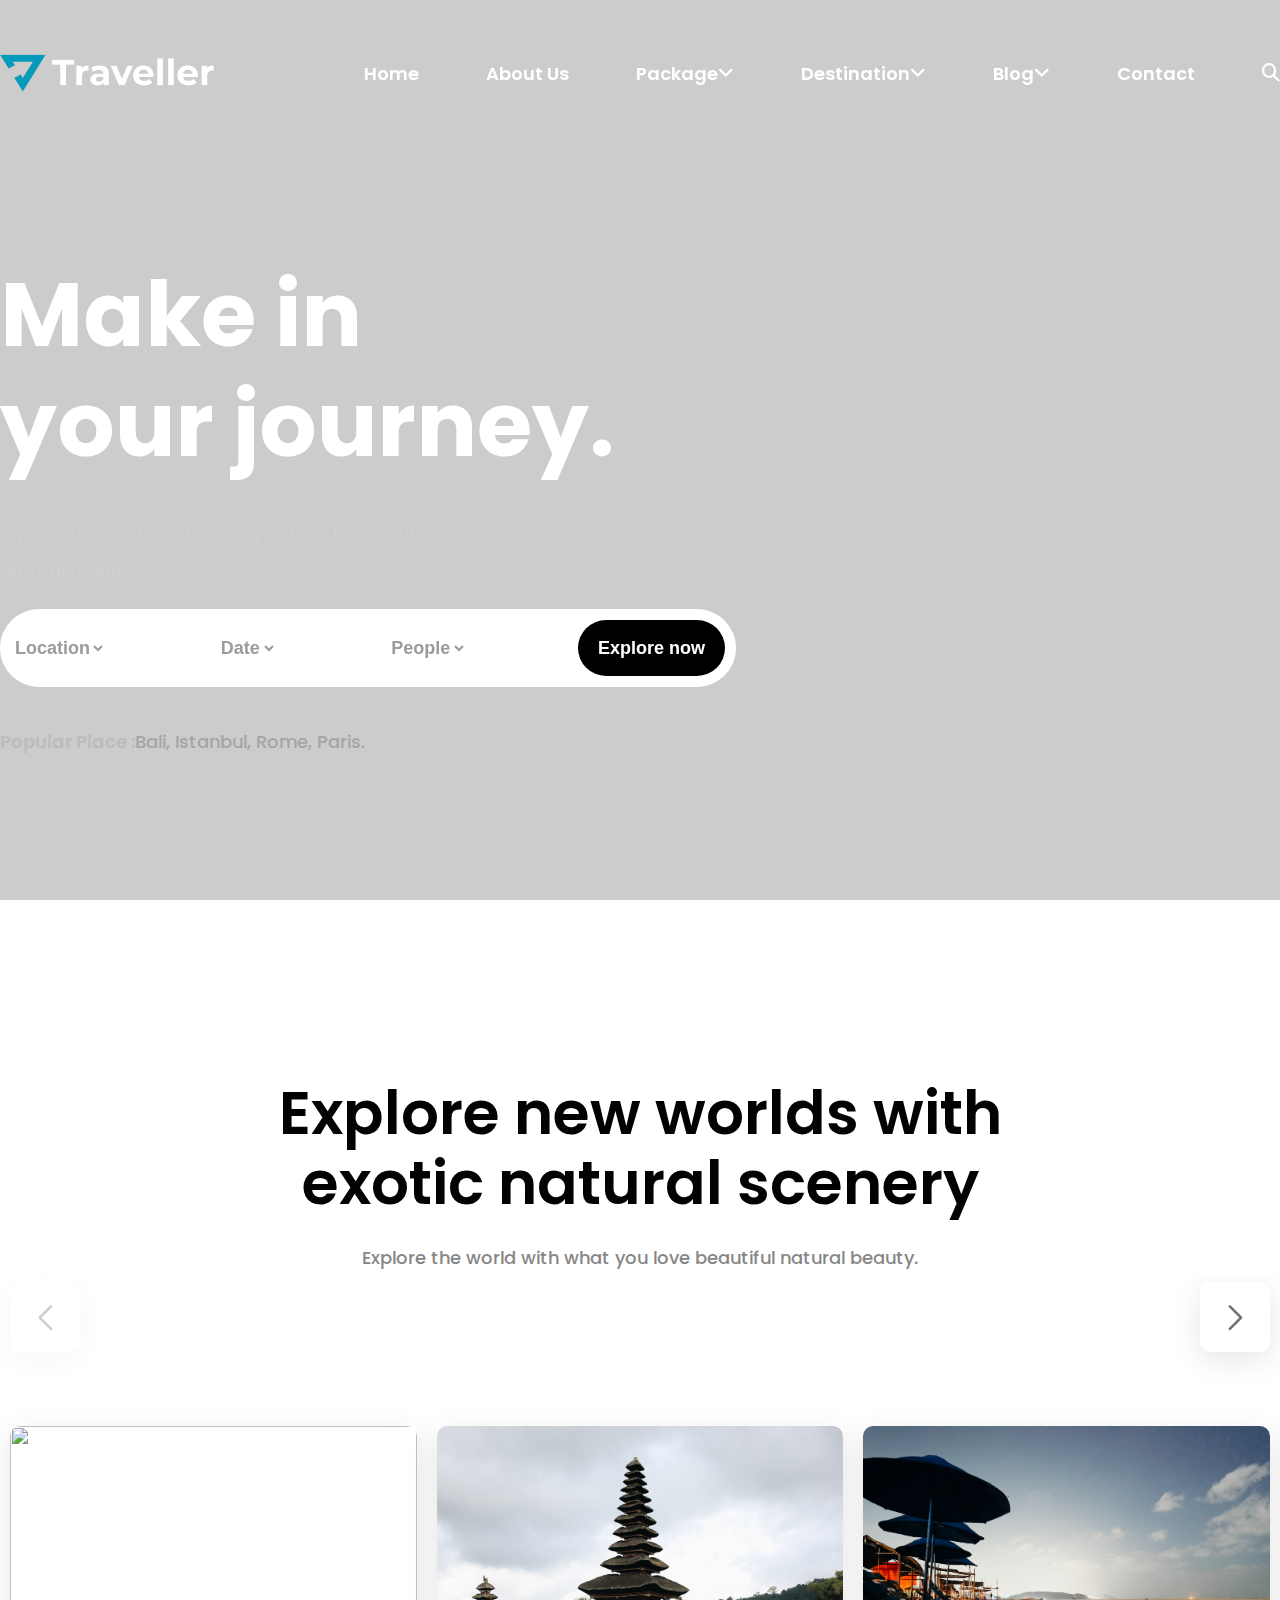
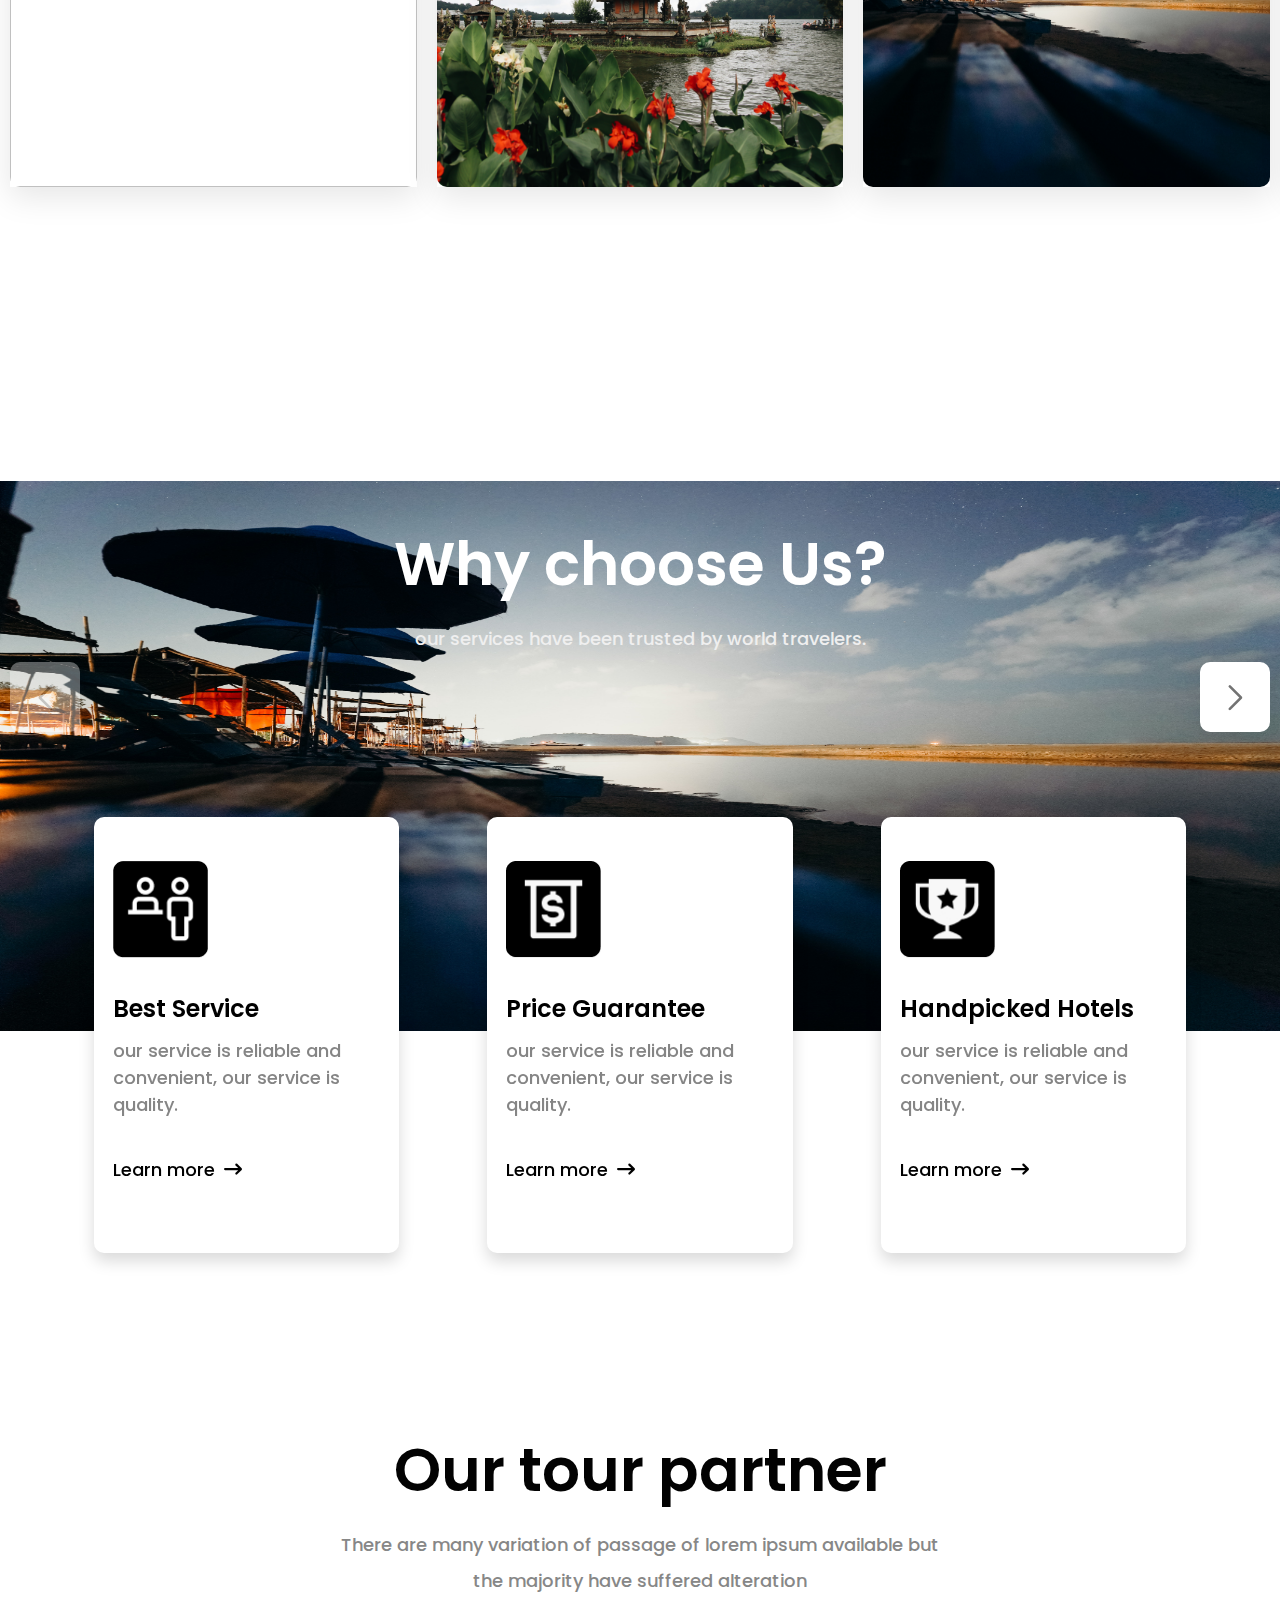
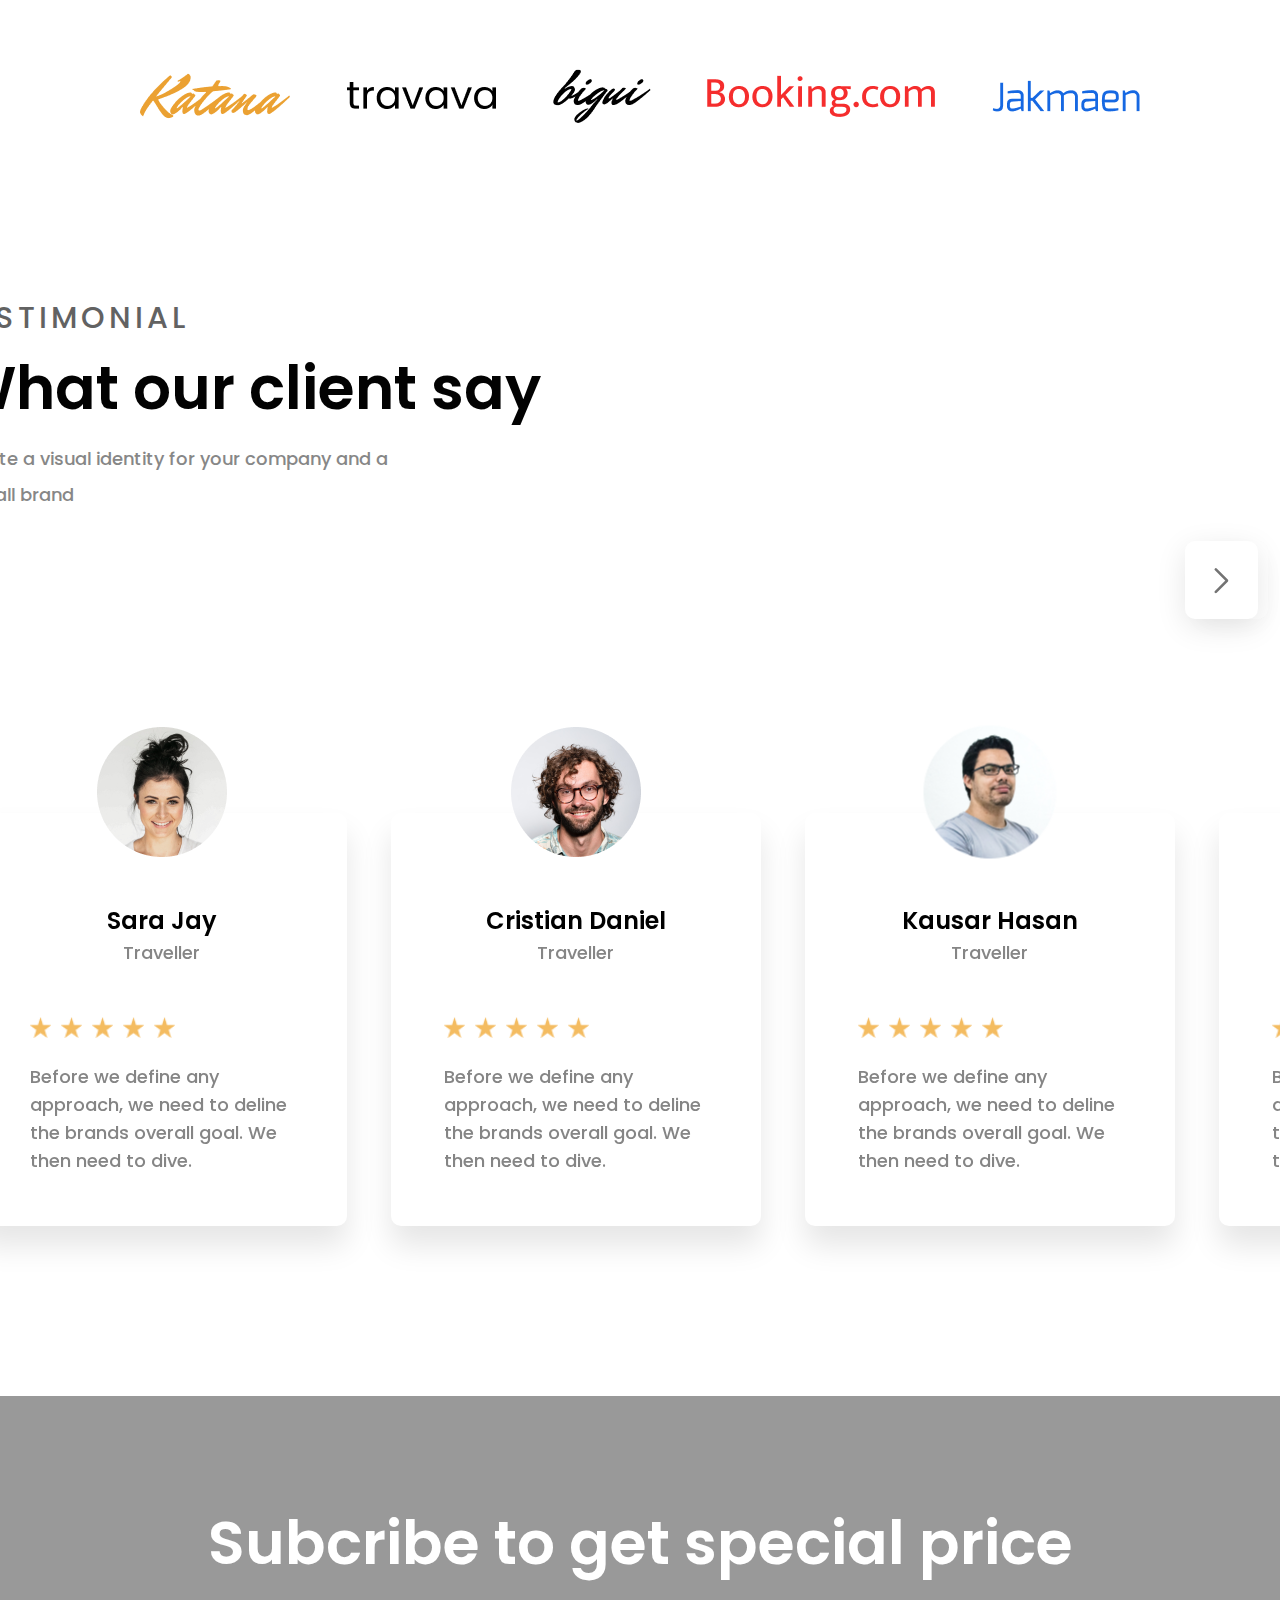
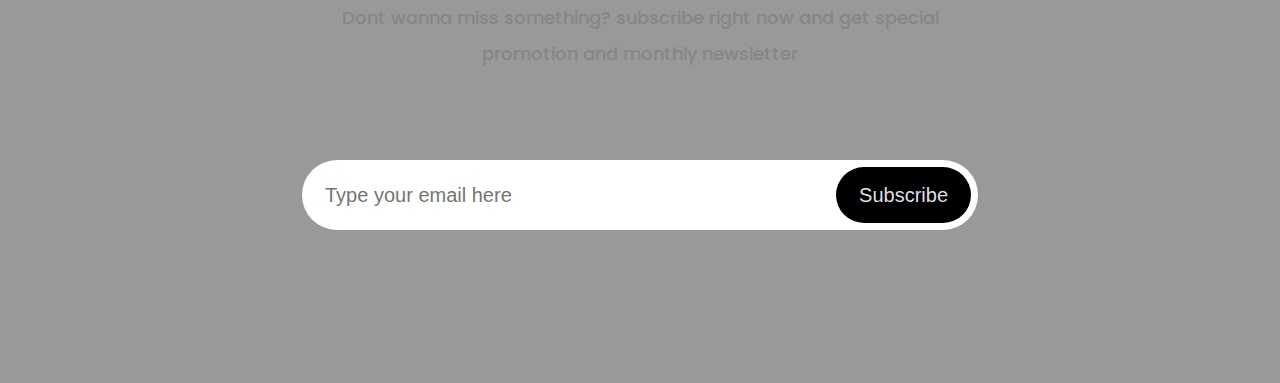
==== traveller-html/asset/index.html @ cc4be008 "project" ====
<!DOCTYPE html>
<html lang="en">

<head>
    <meta charset="UTF-8">
    <meta http-equiv="X-UA-Compatible" content="IE=edge">
    <meta name="viewport" content="width=device-width, initial-scale=1.0">
    <link rel="stylesheet" href="https://cdn.jsdelivr.net/npm/swiper@9/swiper-bundle.min.css" />
    <link rel="stylesheet" href="../asset/css/all.min.css">
    <link rel="stylesheet" href="../asset/css/fonts.css">
    <link rel="stylesheet" href="../asset/css/style.css">
    <title>Home</title>
</head>

<body>
    <header>
        <div class="container">
            <a href="#" class="logo">
                <img src="../asset/images/logo.png" alt="">
            </a>
            <nav>
                <ul>
                    <li><a href="#">Home</a></li>
                    <li><a href="#">About Us </a></li>
                    <li><a href="#">Package<i class="fa-solid fa-angle-down"></i></a></li>
                    <li><a href="#">Destination<i class="fa-solid fa-angle-down"></i></a></li>
                    <li><a href="#">Blog<i class="fa-solid fa-angle-down"></i></a></li>
                    <li><a href="#">Contact</a></li>
                </ul>
            </nav>
            <a href="#" class="search"><i class="fa-solid fa-magnifying-glass"></i></a>
        </div>
    </header>
    <main>
        <section id="hero">
            <div class="container">
                <div class="hero-data">
                    <h1>Make in <br> your journey.</h1>
                    <p>Explore the world with what you love beautiful <br> natural beauty.</p>
                    <form action="#">
                        <div class="search-box">
                            <select name="location" id="location">
                                <option value="0">Location</option>
                                <option value="surat">Surat</option>
                                <option value="bharuch">Bharuch</option>
                                <option value="rajkot">Rajkot</option>
                            </select>
                            <select name="date" id="date">
                                <option value="0">Date</option>
                                <option value="1">1</option>
                                <option value="2">2</option>
                                <option value="3">3</option>
                            </select>
                            <select name="people" id="people">
                                <option value="0">People</option>
                                <option value="1">1</option>
                                <option value="2">2</option>
                                <option value="3">3</option>
                            </select>
                            <input type="submit" id="search-btn" value="Explore now">
                        </div>
                    </form>

                </div>
                <p> <span>Popular Place :</span>Bali, Istanbul, Rome, Paris.</p>
            </div>
        </section>

        <section id="explore">
            <div class="container">
                <h2 class="main-title">Explore new worlds with exotic natural scenery</h2>
                <p class="sub-title">Explore the world with what you love beautiful natural beauty.</p>

                <div class="swiper explore-slider">
                    <div class="swiper-wrapper">
                        <div class="swiper-slide">
                            <div class="explore-slide">
                                <div class="explore-img">
                                    <img src="../asset/images/explore-1.jpg" alt="">
                                </div>
                                <div class="explore-data">
                                    <div class="explore-circle"><span><img src="../asset/images/1.jpg" alt=""></span>
                                    </div>
                                    <h4>Bali, Indonesia.</h4>
                                    <p>Bali is a beautiful tourist spot and is visited by many travelers. </p>
                                </div>
                            </div>
                        </div>
                        <div class="swiper-slide">
                            <div class="explore-slide">
                                <div class="explore-img">
                                    <img src="../asset/images/explore-2.jpg" alt="">
                                </div>
                                <div class="explore-data">
                                    <div class="explore-circle"><span><img src="../asset/images/1.jpg" alt=""></span>
                                    </div>
                                    <h4>Bali, Indonesia.</h4>
                                    <p>Bali is a beautiful tourist spot and is visited by many travelers. </p>
                                </div>
                            </div>
                        </div>
                        <div class="swiper-slide">
                            <div class="explore-slide">
                                <div class="explore-img">
                                    <img src="../asset/images/explore-3.jpg" alt="">
                                </div>
                                <div class="explore-data">
                                    <div class="explore-circle"><span><img src="../asset/images/1.jpg" alt=""></span>
                                    </div>
                                    <h4>Bali, Indonesia.</h4>
                                    <p>Bali is a beautiful tourist spot and is visited by many travelers. </p>
                                </div>
                            </div>
                        </div>
                        <div class="swiper-slide">
                            <div class="explore-slide">
                                <div class="explore-img">
                                    <img src="../asset/images/explore-4.jpg" alt="">
                                </div>
                                <div class="explore-data">
                                    <div class="explore-circle"><span><img src="../asset/images/1.jpg" alt=""></span>
                                    </div>
                                    <h4>Bali, Indonesia.</h4>
                                    <p>Bali is a beautiful tourist spot and is visited by many travelers. </p>
                                </div>
                            </div>
                        </div>
                    </div>
                    <!-- If we need navigation buttons -->
                    <div class="swiper-button-prev"></div>
                    <div class="swiper-button-next"></div>
                </div>
            </div>
        </section>

        <section id="choose">
            <div class="container">

                <h2 class="main-title">Why choose Us?</h2>
                <p class="sub-title">our services have been trusted by world travelers.</p>

                <!-- Swiper -->
                <div class="container1">
                    <div class="swiper choose-slider">
                        <div class="swiper-wrapper">
                            <div class="swiper-slide">
                                <div class="choose">
                                    <div class="choose-img">
                                        <img src="../asset/images/choose1.jpeg" alt="">
                                    </div>
                                    <div class="choose-data">
                                        <h4>Best Service</h4>
                                        <p>our service is reliable and convenient, our service is quality.</p>
                                        <a href="#">Learn more<i class="fa-solid fa-arrow-right-long"></i></a>
                                    </div>
                                </div>
                            </div>
                            <div class="swiper-slide">
                                <div class="choose">
                                    <div class="choose-img">
                                        <img src="../asset/images/choose2.jpg" alt="">
                                    </div>
                                    <div class="choose-data">
                                        <h4>Price Guarantee</h4>
                                        <p>our service is reliable and convenient, our service is quality.</p>
                                        <a href="#">Learn more<i class="fa-solid fa-arrow-right-long"></i></a>
                                    </div>
                                </div>
                            </div>
                            <div class="swiper-slide">
                                <div class="choose">
                                    <div class="choose-img">
                                        <img src="../asset/images/choose3.jpg" alt="">
                                    </div>
                                    <div class="choose-data">
                                        <h4>Handpicked Hotels</h4>
                                        <p>our service is reliable and convenient, our service is quality.</p>
                                        <a href="#">Learn more<i class="fa-solid fa-arrow-right-long"></i></a>
                                    </div>
                                </div>
                            </div>
                            <div class="swiper-slide">
                                <div class="choose">
                                    <div class="choose-img">
                                        <img src="../asset/images/choose1.jpg" alt="">
                                    </div>
                                    <div class="choose-data">
                                        <h4>Best Service</h4>
                                        <p>our service is reliable and convenient, our service is quality.</p>
                                        <a href="#">Learn more<i class="fa-solid fa-arrow-right-long"></i></a>
                                    </div>
                                </div>
                            </div>
                        </div>
                    </div>
                </div>
                <!-- If we need navigation buttons -->
                <div class="swiper-button-prev"></div>
                <div class="swiper-button-next"></div>
            </div>
        </section>
        <section id="partner">
            <div class="container">
                <h2 class="main-title">Our tour partner</h2>
                <p class="sub-title">There are many variation of passage of lorem ipsum available but the majority have
                    suffered alteration </p>
                <div class="partner-menu">
                    <img src="../asset/images/Katana.png" alt="">
                    <img src="../asset/images/travava.png" alt="">
                    <img src="../asset/images/bigui.png" alt="">
                    <img src="../asset/images/Booking.png" alt="">
                    <img src="../asset/images/Jakmaen.png" alt="">
                </div>
            </div>
        </section>
        <section id="client-say">
            <div class="client-container">
                <h3>TESTIMONIAL</h3>
                <h2 class="main-title">What our client say</h2>
                <p class="sub-title">Create a visual identity for your company and a overall brand</p>
                <div class="swiper client-slider">
                    <div class="swiper-wrapper">
                        <div class="swiper-slide">
                            <div class="client-slide">
                                <div class="client-img">
                                    <img src="../asset/images/client1.png" alt="">

                                </div>
                                <div class="client-data">
                                    <h4>Sara Jay</h4>
                                    <p>Traveller</p>
                                    <img src="../asset/images/Star.png" alt="">
                                    <img src="../asset/images/Star.png" alt="">
                                    <img src="../asset/images/Star.png" alt="">
                                    <img src="../asset/images/Star.png" alt="">
                                    <img src="../asset/images/Star.png" alt="">
                                    <p>Before we define any approach, we need to deline the brands overall goal. We then
                                        need to dive.</p>
                                </div>
                            </div>
                        </div>
                        <div class="swiper-slide">
                            <div class="client-slide">
                                <div class="client-img">
                                    <img src="../asset/images/client2.png" alt="">
                                </div>
                                <div class="client-data">
                                    <h4>Cristian Daniel</h4>
                                    <p>Traveller</p>
                                    <img src="../asset/images/Star.png" alt="">
                                    <img src="../asset/images/Star.png" alt="">
                                    <img src="../asset/images/Star.png" alt="">
                                    <img src="../asset/images/Star.png" alt="">
                                    <img src="../asset/images/Star.png" alt="">
                                    <p>Before we define any approach, we need to deline the brands overall goal. We then
                                        need to dive.</p>
                                </div>
                            </div>
                        </div>
                        <div class="swiper-slide">
                            <div class="client-slide">
                                <div class="client-img">
                                    <img src="../asset/images/client3.png" alt="">
                                </div>
                                <div class="client-data">
                                    <h4>Kausar Hasan</h4>
                                    <p>Traveller</p>
                                    <img src="../asset/images/Star.png" alt="">
                                    <img src="../asset/images/Star.png" alt="">
                                    <img src="../asset/images/Star.png" alt="">
                                    <img src="../asset/images/Star.png" alt="">
                                    <img src="../asset/images/Star.png" alt="">
                                    <p>Before we define any approach, we need to deline the brands overall goal. We then
                                        need to dive.</p>
                                </div>
                            </div>
                        </div>
                        <div class="swiper-slide">
                            <div class="client-slide">
                                <div class="client-img">
                                    <img src="../asset/images/client1.png" alt="">
                                </div>
                                <div class="client-data">
                                    <h4>Sara Jay</h4>
                                    <p>Traveller</p>
                                    <img src="../asset/images/Star.png" alt="">
                                    <img src="../asset/images/Star.png" alt="">
                                    <img src="../asset/images/Star.png" alt="">
                                    <img src="../asset/images/Star.png" alt="">
                                    <img src="../asset/images/Star.png" alt="">
                                    <p>Before we define any approach, we need to deline the brands overall goal. We then
                                        need to dive.</p>
                                </div>
                            </div>
                        </div>
                        <div class="swiper-slide">
                            <div class="client-slide">
                                <div class="client-img">
                                    <img src="../asset/images/client3.png" alt="">
                                </div>
                                <div class="client-data">
                                    <h4>Kausar Hasan</h4>
                                    <p>Traveller</p>
                                    <img src="../asset/images/Star.png" alt="">
                                    <img src="../asset/images/Star.png" alt="">
                                    <img src="../asset/images/Star.png" alt="">
                                    <img src="../asset/images/Star.png" alt="">
                                    <img src="../asset/images/Star.png" alt="">
                                    <p>Before we define any approach, we need to deline the brands overall goal. We then
                                        need to dive.</p>
                                </div>
                            </div>
                        </div>
                    </div>
                    <div class="swiper-button-prev"></div>
                    <div class="swiper-button-next"></div>
                </div>
            </div>
        </section>
        <section id="get-price">
            <div class="container">
                <h2 class="main-title">Subcribe to get special price</h2>
                <p class="sub-title">Dont wanna miss something? subscribe right now and get special promotion and
                    monthly newsletter</p>
                <div class="email">
                    <input type="email" placeholder="Type your email here">
                    <button>Subscribe</button>
                </div>
            </div>
        </section>
    </main>
    <footer>

    </footer>

    <!-- Swiper JS -->
    <script src="https://cdn.jsdelivr.net/npm/swiper@9/swiper-bundle.min.js"></script>

    <!-- Initialize Swiper -->
    <script>
        var swiper = new Swiper(".explore-slider", {
            slidesPerView: 1,
            spaceBetween: 10,
            // Navigation arrows
            navigation: {
                nextEl: '.swiper-button-next',
                prevEl: '.swiper-button-prev',
            },
            breakpoints: {
                640: {
                    slidesPerView: 1,
                    spaceBetween: 0,
                },
                768: {
                    slidesPerView: 2,
                    spaceBetween: 0,
                },
                1024: {
                    slidesPerView: 3,
                    spaceBetween: 0,
                },
            },
        });
    </script>
    <!-- Initialize Swiper -->
    <script>
        var swiper = new Swiper(".choose-slider", {
            slidesPerView: 1,
            spaceBetween: 10,
            // Navigation arrows
            navigation: {
                nextEl: '.swiper-button-next',
                prevEl: '.swiper-button-prev',
            },
            breakpoints: {
                640: {
                    slidesPerView: 1,
                    spaceBetween: 0,
                },
                768: {
                    slidesPerView: 2,
                    spaceBetween: 0,
                },
                1024: {
                    slidesPerView: 3,
                    spaceBetween: 0,
                },
            },
        });
    </script>
    <!-- Initialize Swiper -->
    <script>
        var swiper = new Swiper(".client-slider", {
            slidesPerView: 1,
            spaceBetween: 10,
            // Navigation arrows
            navigation: {
                nextEl: '.swiper-button-next',
                prevEl: '.swiper-button-prev',
            },
            breakpoints: {
                640: {
                    slidesPerView: 1,
                    spaceBetween: 0,
                },
                768: {
                    slidesPerView: 2,
                    spaceBetween: 0,
                },
                1024: {
                    slidesPerView: 3.2,
                    spaceBetween: 0,
                },
            },
        });
    </script>

</body>

</html>
---- traveller-html/asset/css/fonts.css ----
@font-face {
    font-family: 'Poppins';
    src: url('../fonts/Poppins-Bold.eot');
    src: url('../fonts/Poppins-Bold.eot?#iefix') format('embedded-opentype'),
        url('../fonts/Poppins-Bold.woff2') format('woff2'),
        url('../fonts/Poppins-Bold.woff') format('woff'),
        url('../fonts/Poppins-Bold.ttf') format('truetype'),
        url('../fonts/Poppins-Bold.svg#Poppins-Bold') format('svg');
    font-weight: bold;
    font-style: normal;
    font-display: swap;
}

@font-face {
    font-family: 'Poppins';
    src: url('../fonts/Poppins-SemiBold.eot');
    src: url('../fonts/Poppins-SemiBold.eot?#iefix') format('embedded-opentype'),
        url('../fonts/Poppins-SemiBold.woff2') format('woff2'),
        url('../fonts/Poppins-SemiBold.woff') format('woff'),
        url('../fonts/Poppins-SemiBold.ttf') format('truetype'),
        url('../fonts/Poppins-SemiBold.svg#Poppins-SemiBold') format('svg');
    font-weight: 600;
    font-style: normal;
    font-display: swap;
}

@font-face {
    font-family: 'Poppins';
    src: url('../fonts/Poppins-Medium.eot');
    src: url('../fonts/Poppins-Medium.eot?#iefix') format('embedded-opentype'),
        url('../fonts/Poppins-Medium.woff2') format('woff2'),
        url('../fonts/Poppins-Medium.woff') format('woff'),
        url('../fonts/Poppins-Medium.ttf') format('truetype'),
        url('../fonts/Poppins-Medium.svg#Poppins-Medium') format('svg');
    font-weight: 500;
    font-style: normal;
    font-display: swap;
}

@font-face {
    font-family: 'Poppins';
    src: url('../fonts/Poppins-Regular.eot');
    src: url('../fonts/Poppins-Regular.eot?#iefix') format('embedded-opentype'),
        url('../fonts/Poppins-Regular.woff2') format('woff2'),
        url('../fonts/Poppins-Regular.woff') format('woff'),
        url('../fonts/Poppins-Regular.ttf') format('truetype'),
        url('../fonts/Poppins-Regular.svg#Poppins-Regular') format('svg');
    font-weight: normal;
    font-style: normal;
    font-display: swap;
}
---- traveller-html/asset/css/style.css ----
* {
    margin: 0;
    padding: 0;
    box-sizing: border-box;
}

body {
    font-family: 'Poppins';
}

html {
    font-size: 62.5%;
}

.container {
    max-width: 137rem;
    margin: 0 auto;
}

.main-title {
    font-style: normal;
    font-weight: 600;
    font-size: 6rem;
    line-height: 7rem;
    text-align: center;
    color: #020202;
    max-width: 74rem;
    margin: 2.2rem auto;
}

.sub-title {
    font-style: normal;
    font-weight: 500;
    font-size: 1.8rem;
    line-height: 3.6rem;
    text-align: center;
    color: #878787;

}

/*************header****************/
header {
    padding-top: 5rem;
    position: fixed;
    top: 0;
    left: 0;
    width: 100%;
    z-index: 9;
}

a {
    text-decoration: none;
}

li {
    list-style-type: none;
}

img {
    max-width: 100%;
    display: block;
}

header .container {
    display: flex;
    justify-content: space-between;
    align-items: center;
}

header nav {
    margin-left: auto;
}

header nav ul {
    display: flex;
}

header nav ul li {
    margin-right: 6.7rem;
}

header nav ul li a {
    font-family: 'Poppins';
    font-style: normal;
    font-weight: 600;
    font-size: 1.8rem;
    line-height: 2.7rem;
    color: #FFFFFF;
}

header .search i {
    font-size: 1.8rem;
    color: #FFFFFF;
}

/*******************************************/
/**************hero***********************/
#hero {
    background: url(../images/hero-banner.jpg);
    width: 100%;
    height: 100vh;
    background-size: cover;
    background-position: center center;
    position: relative;
}

#hero::before {
    content: '';
    inset: 0;
    position: absolute;
    background-color: rgba(0, 0, 0, 0.2);
}

.hero-data {
    position: relative;
    z-index: 99;
}

#hero h1 {
    padding-top: 26rem;
    color: #FFFFFF;
    font-style: normal;
    font-weight: 700;
    font-size: 9rem;
    line-height: 11rem;
}

#hero p {
    font-style: normal;
    font-weight: 500;
    font-size: 1.8rem;
    line-height: 3.6rem;
    color: #CFCFCF;
    margin-top: 3.7rem;
    margin-bottom: 2rem;
}

.search-box {
    max-width: 73.6rem;
    height: 7.8rem;
    background-color: #FFFFFF;
    border-radius: 7.2rem;
}

.search-box select {
    border: none;
    background-color: #FFFFFF;
    outline: none;
    font-style: normal;
    font-weight: 600;
    font-size: 1.8rem;
    line-height: 3.6rem;
    color: #9B9B9B;
}

.search-box {
    display: flex;
    justify-content: space-between;
    align-items: center;
    padding: 1rem 1.1rem;
}

#search-btn {
    border: none;
    background-color: #000;
    border-radius: 3rem;
    padding: 1rem 2rem;
    font-style: normal;
    font-weight: 600;
    font-size: 1.8rem;
    line-height: 3.6rem;
    color: #FFFFFF;
}

span {
    font-style: normal;
    font-weight: 600;
    font-size: 1.8rem;
    line-height: 3.6rem;
    color: #ECECEC;
}

/*****************************************/
/********************explore section******************/
#explore {
    margin-top: 17.8rem;
}

.explore-slide {
    margin: 0 1rem;
    border-radius: 1rem;
}

.explore-img {
    max-width: 44.4rem;
    height: 36.1rem;
    box-shadow: 0 1rem 3rem 0 rgba(0, 0, 0, 0.10);
}

.explore-img img {
    width: 100%;
    height: 100%;
    object-fit: cover;
    object-position: center center;
    border-radius: 1rem;
}

.explore-data {
    position: relative;
    padding: 0 1.9rem 2.6rem 1.4rem;
    opacity: 0;
}

.explore-circle {
    width: 8rem;
    height: 7.8rem;
    background-color: white;
    box-shadow: 0 0.4rem 3.1rem 0 rgba(0, 0, 0, 0.14);
    position: absolute;
    top: -5.5rem;
    right: 2rem;
    border-radius: 50%;
}

.explore-circle span img {
    font-weight: 400;
    font-size: 7.2rem;
    line-height: 12.6rem;
    color: #000000;
    display: inline-block;
    padding: 3.3rem 3rem;
}

.explore-data h4 {
    font-weight: 600;
    font-size: 2.4rem;
    line-height: 3.6rem;
    color: #000000;
    margin-top: 3.4rem;
    margin-bottom: 0.6rem;
}

.explore-data p {
    font-weight: 500;
    font-size: 1.4rem;
    line-height: 2.1rem;
    color: #555555;
}

.explore-slider .swiper-button-prev,
.explore-slider .swiper-button-next {
    width: 7rem;
    height: 7rem;
    border-radius: 1rem;
    box-shadow: 0 0.8rem 3rem 0 rgba(0, 0, 0, 0.10);
    top: 2.8rem;
}

.explore-slider .swiper-wrapper {
    padding: 15rem 0;
}


.explore-slider .swiper-button-next:after,
.explore-slider .swiper-button-prev:after {
    color: #737373;
    font-size: 2.5rem;
    font-weight: bold;
}

#explore .swiper-slide:hover .explore-data {
    box-shadow: 0 2rem 3rem 0 rgba(0, 0, 0, 0.10);
    border-radius: 0 0 1rem 1rem;
    opacity: 1;
}

#explore .swiper-slide:hover .explore-img img {
    border-radius: 1rem 1rem 0 0;
}

#explore .swiper-slide:hover {
    transform: translateY(-1rem);
}

/*****************************************/
/**********choose section********************/

#choose {
    background: url(../images/explore-3.jpg);
    background-size: 100% 55rem;
    object-position: top center;
    padding-top: 2.6rem;
    background-repeat: no-repeat;
    position: relative;
}

#choose::before {
    content: '';
    inset: 0;
    position: absolute;
    background-color: rgba(0 0 0 0.2);
}

#choose .container {
    position: relative;
}

#choose .main-title {
    color: #FFFFFF;
}

#choose .sub-title {
    color: #EFEFEF;
}

.choose-img {
    width: 9.5rem;
    height: 9.7rem;
    border-radius: 1rem;
}

.choose {
    margin: 0 4.4rem;
    border-radius: 1rem;
    background-color: #FFFFFF;
    padding: 4.4rem 2.2rem 7rem 1.9rem;
    box-shadow: 0 0.8rem 1.6rem 0 rgba(0, 0, 0, 0.15);
}

.choose-data h4 {
    margin-top: 3.3rem;
    font-weight: 600;
    font-size: 2.4rem;
    line-height: 3.6rem;
    color: #000000;
}

.choose-data p {
    margin-top: 1rem;
    margin-bottom: 3.8rem;
    max-width: 28.8rem;
    font-weight: 500;
    font-size: 1.8rem;
    line-height: 2.7rem;
    color: #858585;
}

.choose-data a {
    font-weight: 500;
    font-size: 1.8rem;
    line-height: 2.7rem;
    color: #000000;
}

.choose-data a i {
    margin-left: 0.9rem;
}

.choose-slider .swiper-wrapper {
    padding: 16rem 0;
}

#choose .swiper-button-prev,
#choose .swiper-button-next {
    width: 7rem;
    height: 7rem;
    border-radius: 1rem;
    box-shadow: 0 0.8rem 3rem 0 rgba(0, 0, 0, 0.10);
    background-color: #FFFFFF;
    top: 15.5rem;
    position: absolute;
}

#choose .swiper-button-prev:after,
#choose .swiper-button-next:after {
    color: #737373;
    font-size: 2.5rem;
    font-weight: bold;
}

#choose .container .container1 {
    max-width: 118rem;
    margin: 0 auto;
}

/**************************************************/
/*******************partner************************/
#partner .sub-title {
    max-width: 63rem;
    margin: 0 auto;
}

.partner-menu {
    height: 5.3rem;
    display: flex;
    justify-content: space-between;
    align-items: center;
    margin-top: 7rem;
    padding: 0 14rem;
}

.partner-menu img {
    display: inline-block;
    object-fit: cover;
    object-position: center center;
}

/*****************************************************/
/**************************client-say*******************/
#client-say {
    margin-top: 16.1rem;
    position: relative;
}

#client-say .client-container {
    margin-left: calc((100% - 137rem) / 2);
}

#client-say h3 {
    font-weight: 500;
    font-size: 3rem;
    line-height: 7rem;
    letter-spacing: 0.14em;
    color: #626262;
}

#client-say .main-title {
    text-align: left;
    margin: 0;
}

#client-say .sub-title {
    text-align: left;
    max-width: 44.3rem;
    margin-top: 1.8rem;
}

.client-slide {
    margin: 0 2.2rem;
}

.client-img {
    max-width: 13rem;
    height: 13rem;
}

.client-img img {
    display: inline-block;
    object-fit: cover;
    object-position: center center;
    position: absolute;
    top: 20%;
    left: 50%;
    transform: translate(-50%, -50%);
}

.client-data {
    padding: 9rem 5.4rem 5.1rem 5.3rem;
    box-shadow: 0 2rem 3rem 0 rgba(0, 0, 0, 0.10);
    border-radius: 1rem;
}

.client-data h4 {
    text-align: center;
    font-weight: 600;
    font-size: 2.4rem;
    line-height: 3.6rem;
    color: #000000;
}

.client-data h4+p {
    max-width: 100%;
    text-align: center;
}

.client-data img {
    width: 2.1rem;
    height: 2.1rem;
    object-fit: cover;
    object-position: center center;
    margin: 5rem 0.7rem 2rem 0;
    color: #F4BC61;
    display: inline-block;
}

.client-data p {
    max-width: 29.2rem;
    font-weight: 500;
    font-size: 1.8rem;
    line-height: 2.8rem;
    color: #858585;
}

#client-say .swiper-wrapper {
    padding: 17rem 0;
}

#client-say .swiper-button-prev,
#client-say .swiper-button-next {
    width: 7.3rem;
    height: 7.8rem;
    border-radius: 1rem;
    box-shadow: 0 0.8rem 3rem 0 rgba(0, 0, 0, 0.10);
    background-color: #FFFFFF;
}

#client-say .swiper-button-prev {
    position: absolute;
    top: 5rem;
    left: 124rem;
}

#client-say .swiper-button-next {
    position: absolute;
    top: 5rem;
    right: 2.2rem;
}

#client-say .swiper-button-prev:after,
#client-say .swiper-button-next:after {
    color: #737373;
    font-size: 2.5rem;
    font-weight: bold;
}

/**********************************************************/
/*******************get-price**********************************/
#get-price {
    width: 100%;
    height: 100%;
    background: url(../images/traveller.jpg);
    background-size: cover;
    background-position: center center;
    padding: 9rem 0 15.3rem 0;
    position: relative;
}

#get-price::before {
    content: '';
    inset: 0;
    position: absolute;
    background-color: rgba(0, 0, 0, 0.4);
}
#get-price .main-title {
    max-width: 86.7rem;
    color: #FFFFFF;
    position: relative;
    z-index: 99;
}
#get-price .sub-title {
    color: #DFDFDF;
    max-width: 63rem;
    margin: 0 auto;
}

#get-price .email {
    margin: 0 auto;
    margin-top: 8.8rem;
    display: flex;
    justify-content: space-between;
    max-width: 67.6rem;
    background-color: #FFFFFF;
    border-radius: 5rem;
    position: relative;
    z-index: 99;
}

#get-price input {
    border: none;
    font-weight: 500;
    font-size: 20px;
    line-height: 34px;
    color: #9B9B9B;
    margin: 1.8rem 2.3rem;
}

#get-price button {
    background-color: #000000;
    border: none;
    border-radius: 3.3rem;
    padding: 1.1rem 2.3rem;
    font-weight: 500;
    font-size: 20px;
    line-height: 34px;
    color: #DFDFDF;
    margin: 0.7rem;
}
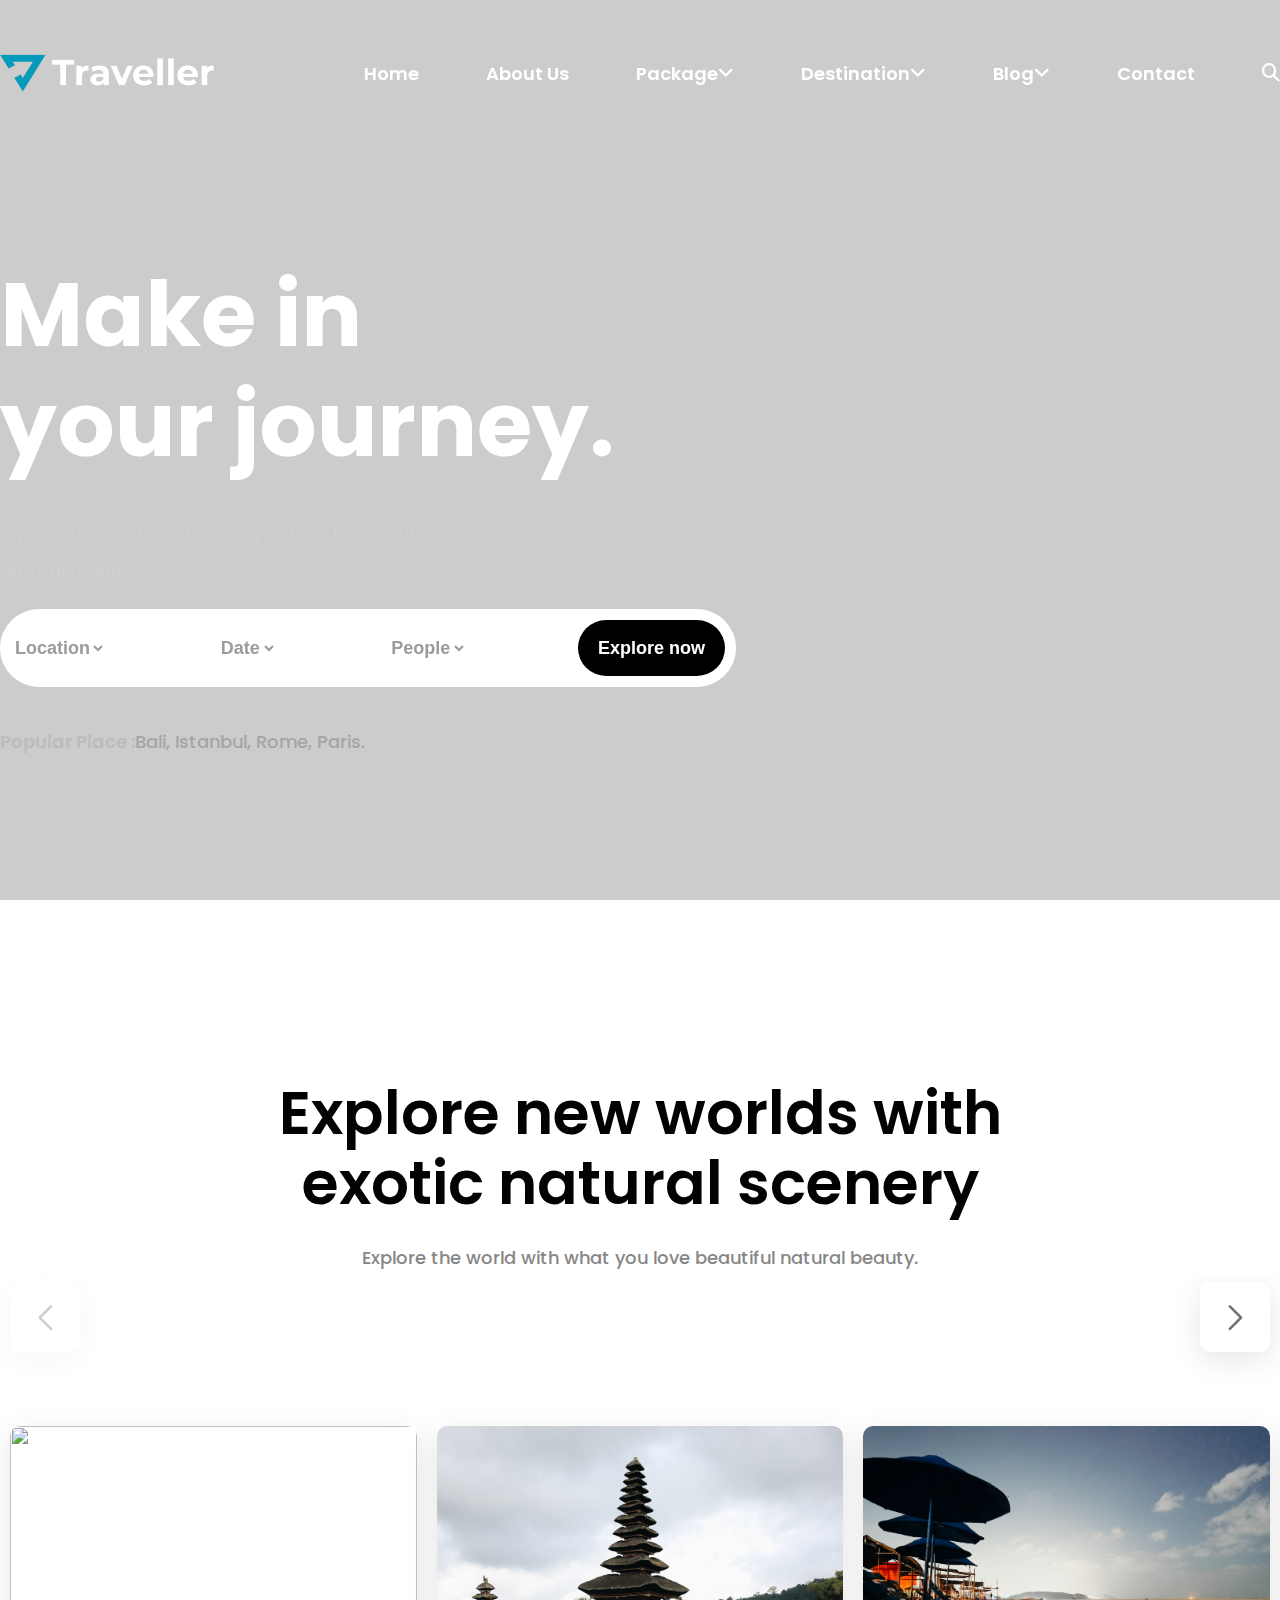
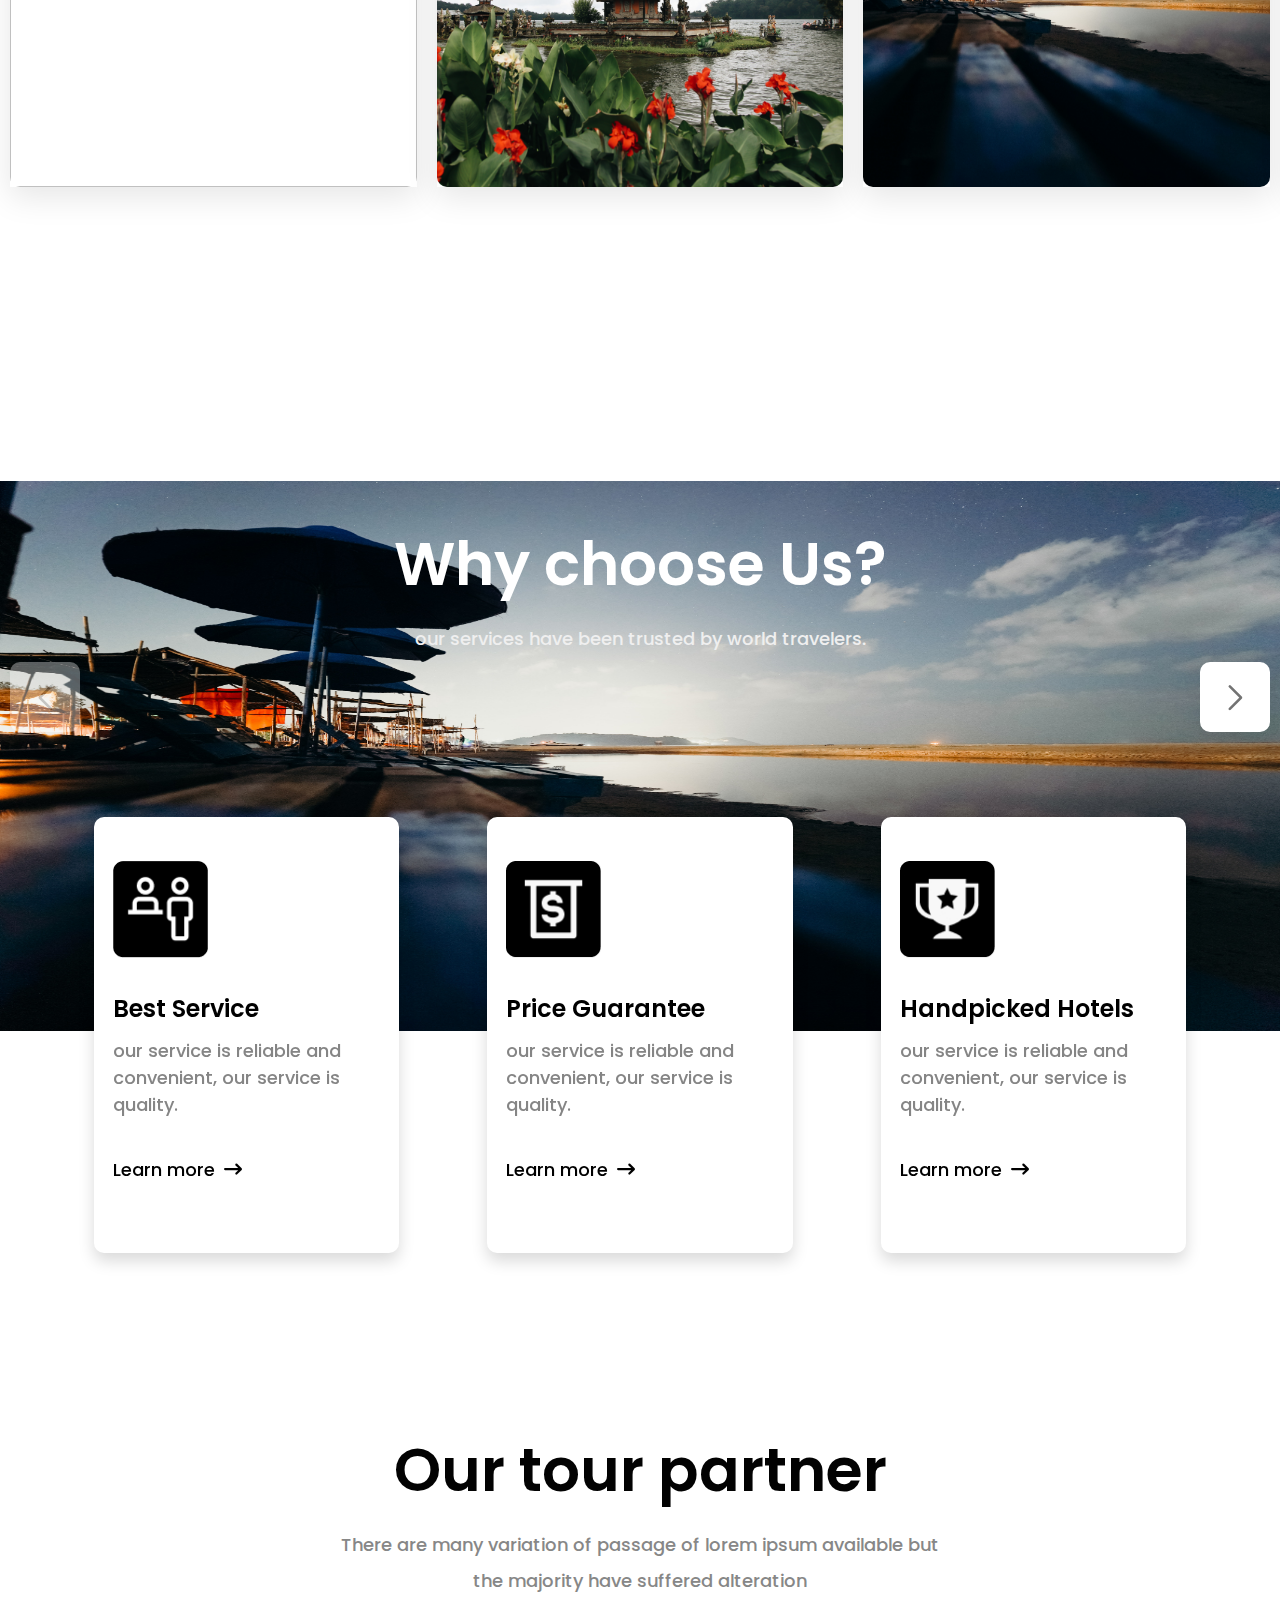
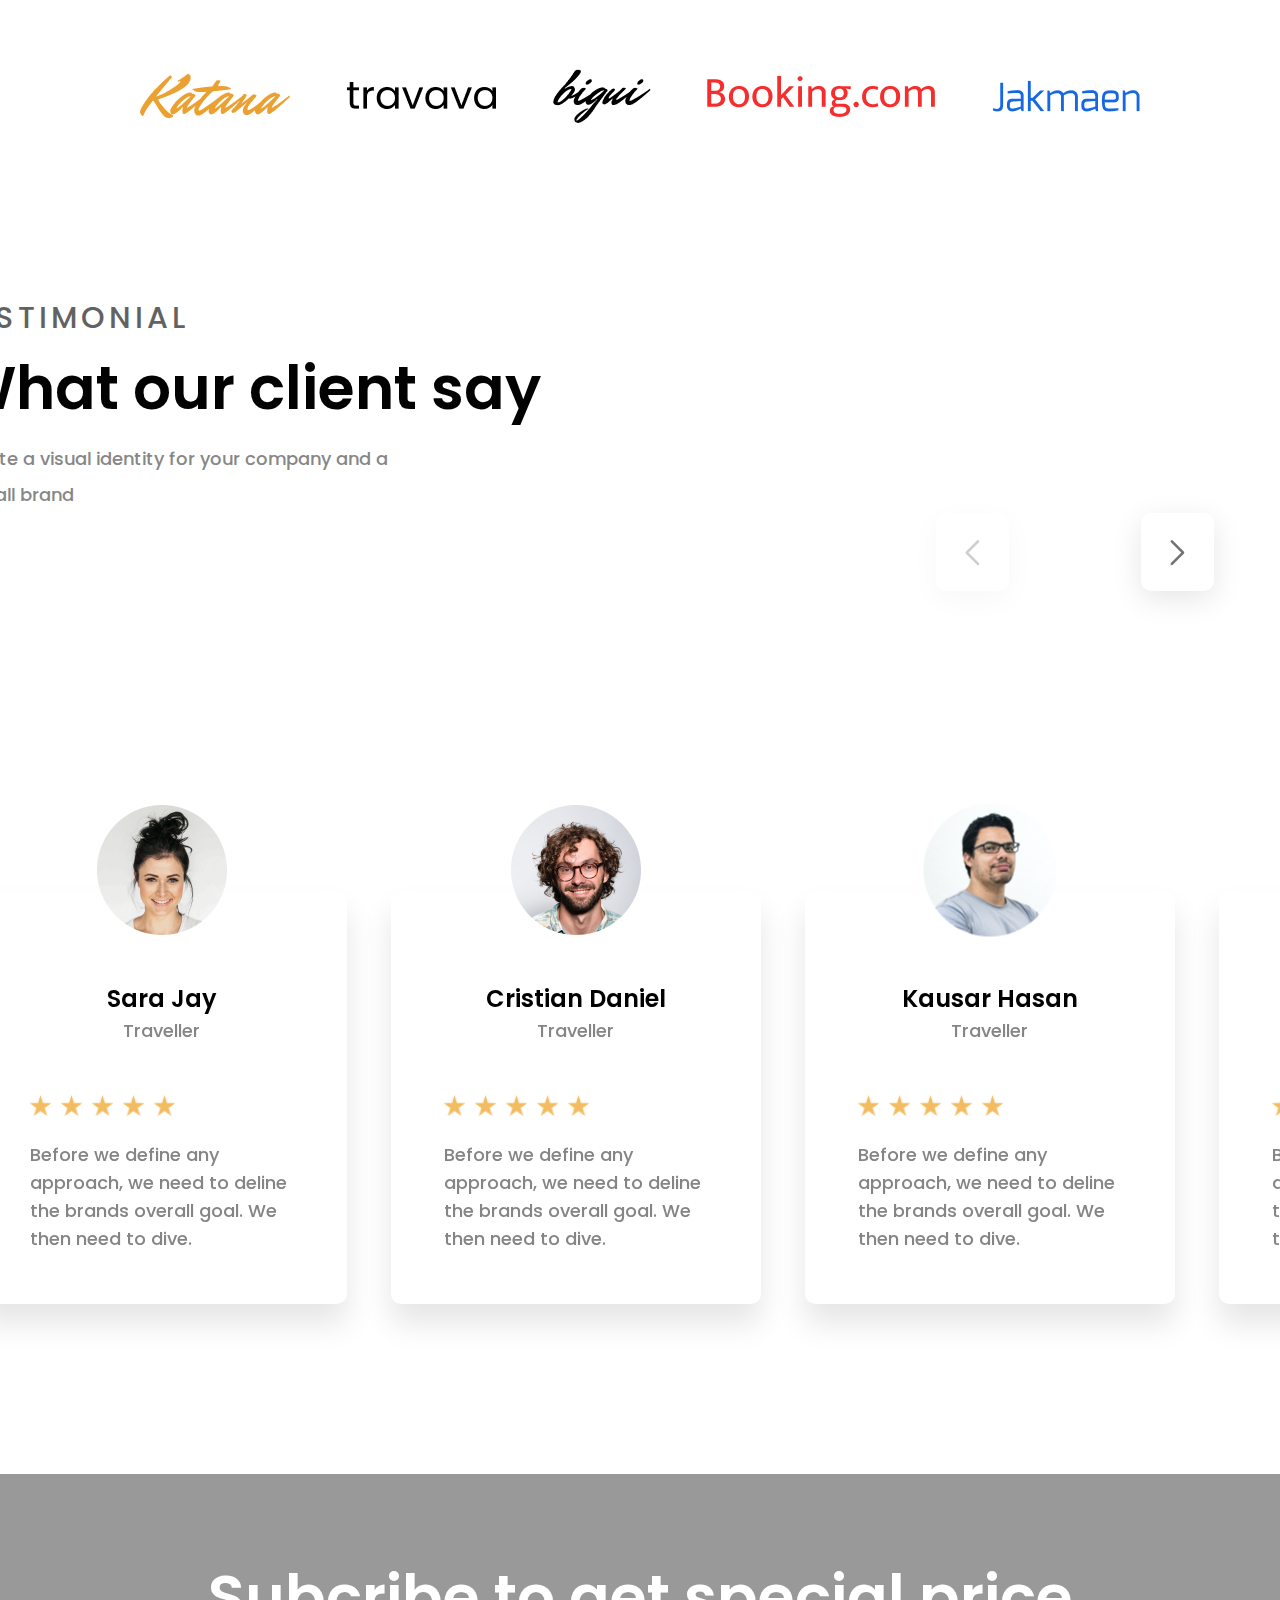
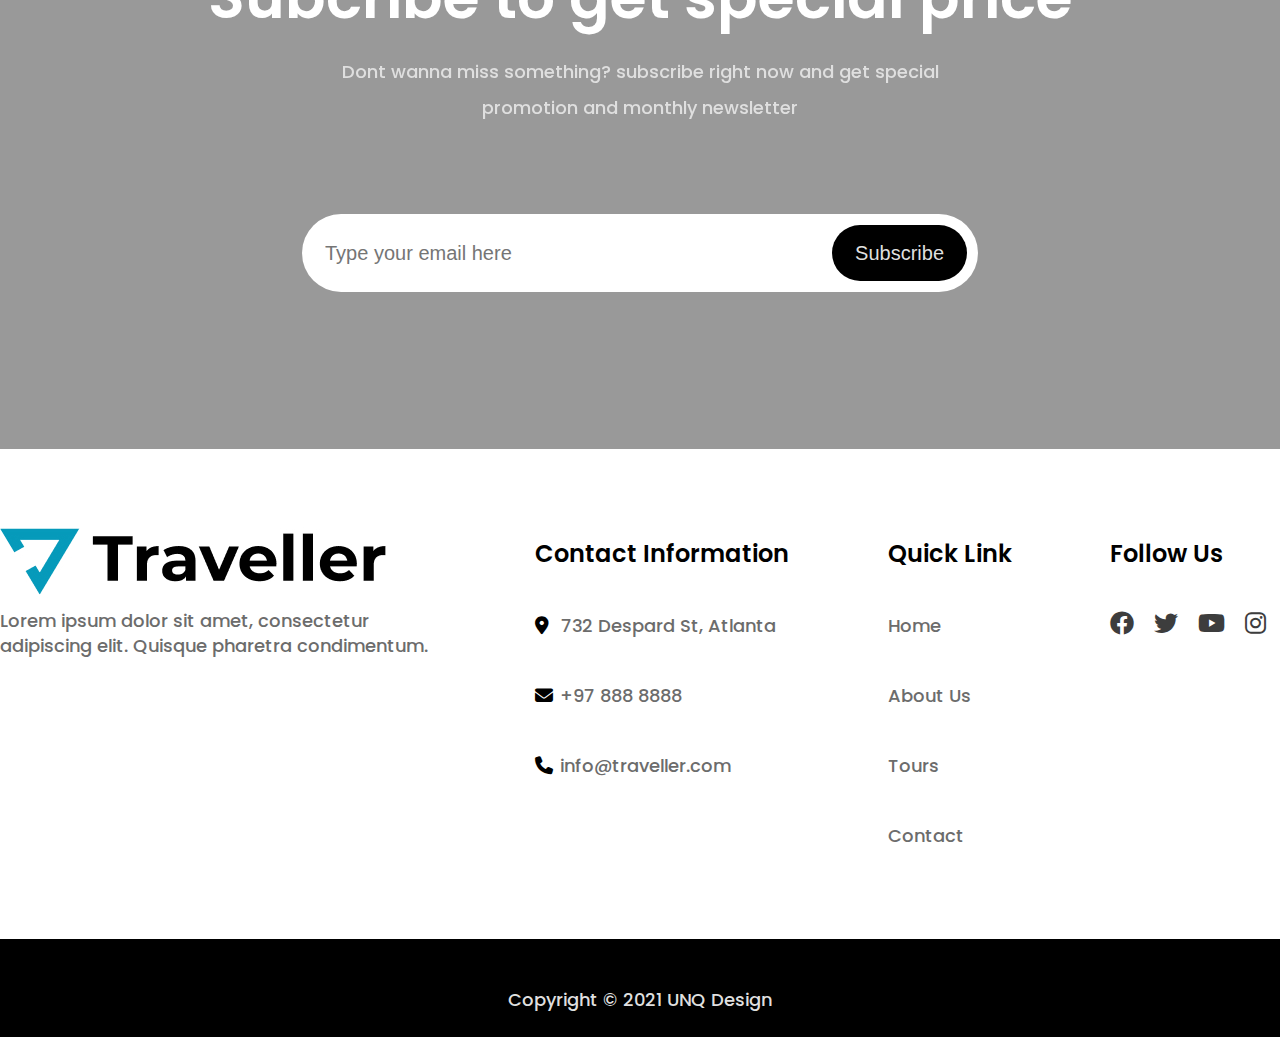
==== commit 58ed4a08: "project" ====
--- a/traveller-html/asset/index.html
+++ b/traveller-html/asset/index.html
@@ -218,6 +218,10 @@
                 <h3>TESTIMONIAL</h3>
                 <h2 class="main-title">What our client say</h2>
                 <p class="sub-title">Create a visual identity for your company and a overall brand</p>
+                <div class="nav-client">
+                    <div class="swiper-button-prev"></div>
+                    <div class="swiper-button-next"></div>
+                </div>
                 <div class="swiper client-slider">
                     <div class="swiper-wrapper">
                         <div class="swiper-slide">
@@ -312,8 +316,6 @@
                             </div>
                         </div>
                     </div>
-                    <div class="swiper-button-prev"></div>
-                    <div class="swiper-button-next"></div>
                 </div>
             </div>
         </section>
@@ -330,7 +332,50 @@
         </section>
     </main>
     <footer>
-
+        <div class="footer-top">
+            <div class="container">
+                <div class="traveller-logo">
+                    
+                    <img src="../asset/images/travel-logo.jpg" alt="">
+                    <p>Lorem ipsum dolor sit amet, consectetur adipiscing elit. Quisque pharetra condimentum.</p>
+                    
+                </div>
+                <div class="contact">
+                    <ul>
+                        <li>Contact Information </li>
+                        <li><a href="#"><i class="fa-sharp fa-solid fa-location-dot"></i> 732 Despard St, Atlanta</a>
+                        </li>
+                        <li><a href="#"><i class="fa-solid fa-envelope"></i>+97 888 8888</a></li>
+                        <li><a href="#"><i class="fa-solid fa-phone"></i>info@traveller.com</a></li>
+
+                    </ul>
+                </div>
+                <div class="quick-link">
+                    <ul>
+                        <li>Quick Link</li>
+                        <li><a href="#">Home</a></li>
+                        <li><a href="#">About Us</a></li>
+                        <li><a href="#">Tours</a></li>
+                        <li><a href="#">Contact</a></li>
+                    </ul>
+                </div>
+                <div class="follow">
+                    <ul>
+                        <li>Follow Us</li>
+                        <li>
+                            <a href=""><i class="fa-brands fa-facebook"></i></a>
+                            <a href=""> <i class="fa-brands fa-twitter"></i></a>
+                            <a href="#"><i class="fa-brands fa-youtube"></i></a>
+                            <a href="#"><i class="fa-brands fa-instagram"></i></a>
+                        </li>
+                    </ul>
+                </div>
+
+            </div>
+        </div>
+        <div class="footer-bottom">
+            Copyright © 2021 UNQ Design
+        </div>
     </footer>
 
     <!-- Swiper JS -->
--- a/traveller-html/asset/css/style.css
+++ b/traveller-html/asset/css/style.css
@@ -495,16 +495,24 @@
     padding: 17rem 0;
 }
 
-#client-say .swiper-button-prev,
-#client-say .swiper-button-next {
+.nav-client {
+    display: flex;
+    justify-content: flex-end;
+}
+
+.nav-client .swiper-button-prev,
+.nav-client .swiper-button-next {
+    position: static;
+    margin: 0 6.6rem;
     width: 7.3rem;
     height: 7.8rem;
     border-radius: 1rem;
     box-shadow: 0 0.8rem 3rem 0 rgba(0, 0, 0, 0.10);
     background-color: #FFFFFF;
-}
-
-#client-say .swiper-button-prev {
+
+}
+
+/* #client-say .swiper-button-prev {
     position: absolute;
     top: 5rem;
     left: 124rem;
@@ -514,10 +522,10 @@
     position: absolute;
     top: 5rem;
     right: 2.2rem;
-}
-
-#client-say .swiper-button-prev:after,
-#client-say .swiper-button-next:after {
+} */
+
+.nav-client .swiper-button-prev:after,
+.nav-client .swiper-button-next:after {
     color: #737373;
     font-size: 2.5rem;
     font-weight: bold;
@@ -531,7 +539,7 @@
     background: url(../images/traveller.jpg);
     background-size: cover;
     background-position: center center;
-    padding: 9rem 0 15.3rem 0;
+    padding: 6.6rem 0 15.7rem 0;
     position: relative;
 }
 
@@ -541,16 +549,20 @@
     position: absolute;
     background-color: rgba(0, 0, 0, 0.4);
 }
+
 #get-price .main-title {
     max-width: 86.7rem;
     color: #FFFFFF;
     position: relative;
     z-index: 99;
 }
+
 #get-price .sub-title {
     color: #DFDFDF;
     max-width: 63rem;
     margin: 0 auto;
+    position: relative;
+    z-index: 99;
 }
 
 #get-price .email {
@@ -583,5 +595,79 @@
     font-size: 20px;
     line-height: 34px;
     color: #DFDFDF;
-    margin: 0.7rem;
+    margin: 1.1rem;
+}
+
+/***************************************************************/
+/************************footer*********************************/
+.footer-top {
+    padding: 7rem 0;
+}
+
+.footer-top .container {
+    display: flex;
+    justify-content: space-between;
+}
+.traveller-logo p{
+    max-width: 43.7rem;
+    margin-top: 0.4rem;
+    font-weight: 500;
+font-size: 18px;
+line-height: 25px;
+color: #6C6C6C;
+}
+.contact ul>li {
+    font-weight: 600;
+    font-size: 24px;
+    line-height: 70px;
+    color: #000000;
+}
+
+.contact ul li a {
+    font-weight: 500;
+    font-size: 18px;
+    line-height: 34px;
+    color: #6C6C6C;
+}
+
+.contact ul li a i {
+    color: #000000;
+    font-size: 1.8rem;
+    margin-right: 0.7rem;
+}
+
+.quick-link ul>li {
+    font-weight: 600;
+    font-size: 24px;
+    line-height: 70px;
+    color: #000000;
+}
+
+.quick-link ul li a {
+    font-weight: 500;
+    font-size: 18px;
+    line-height: 34px;
+    color: #6C6C6C;
+}
+
+.follow ul>li {
+    font-weight: 600;
+    font-size: 24px;
+    line-height: 70px;
+}
+
+.follow ul li a i {
+    margin-right: 1.4rem;
+    /* font-size: 2.3rem; */
+    color: #3D3D3D;
+}
+
+.footer-bottom {
+    background-color: #000000;
+    font-weight: 500;
+    font-size: 18px;
+    line-height: 34px;
+    text-align: center;
+    color: #DFDFDF;
+    padding: 4.4rem 0 2rem 0;
 }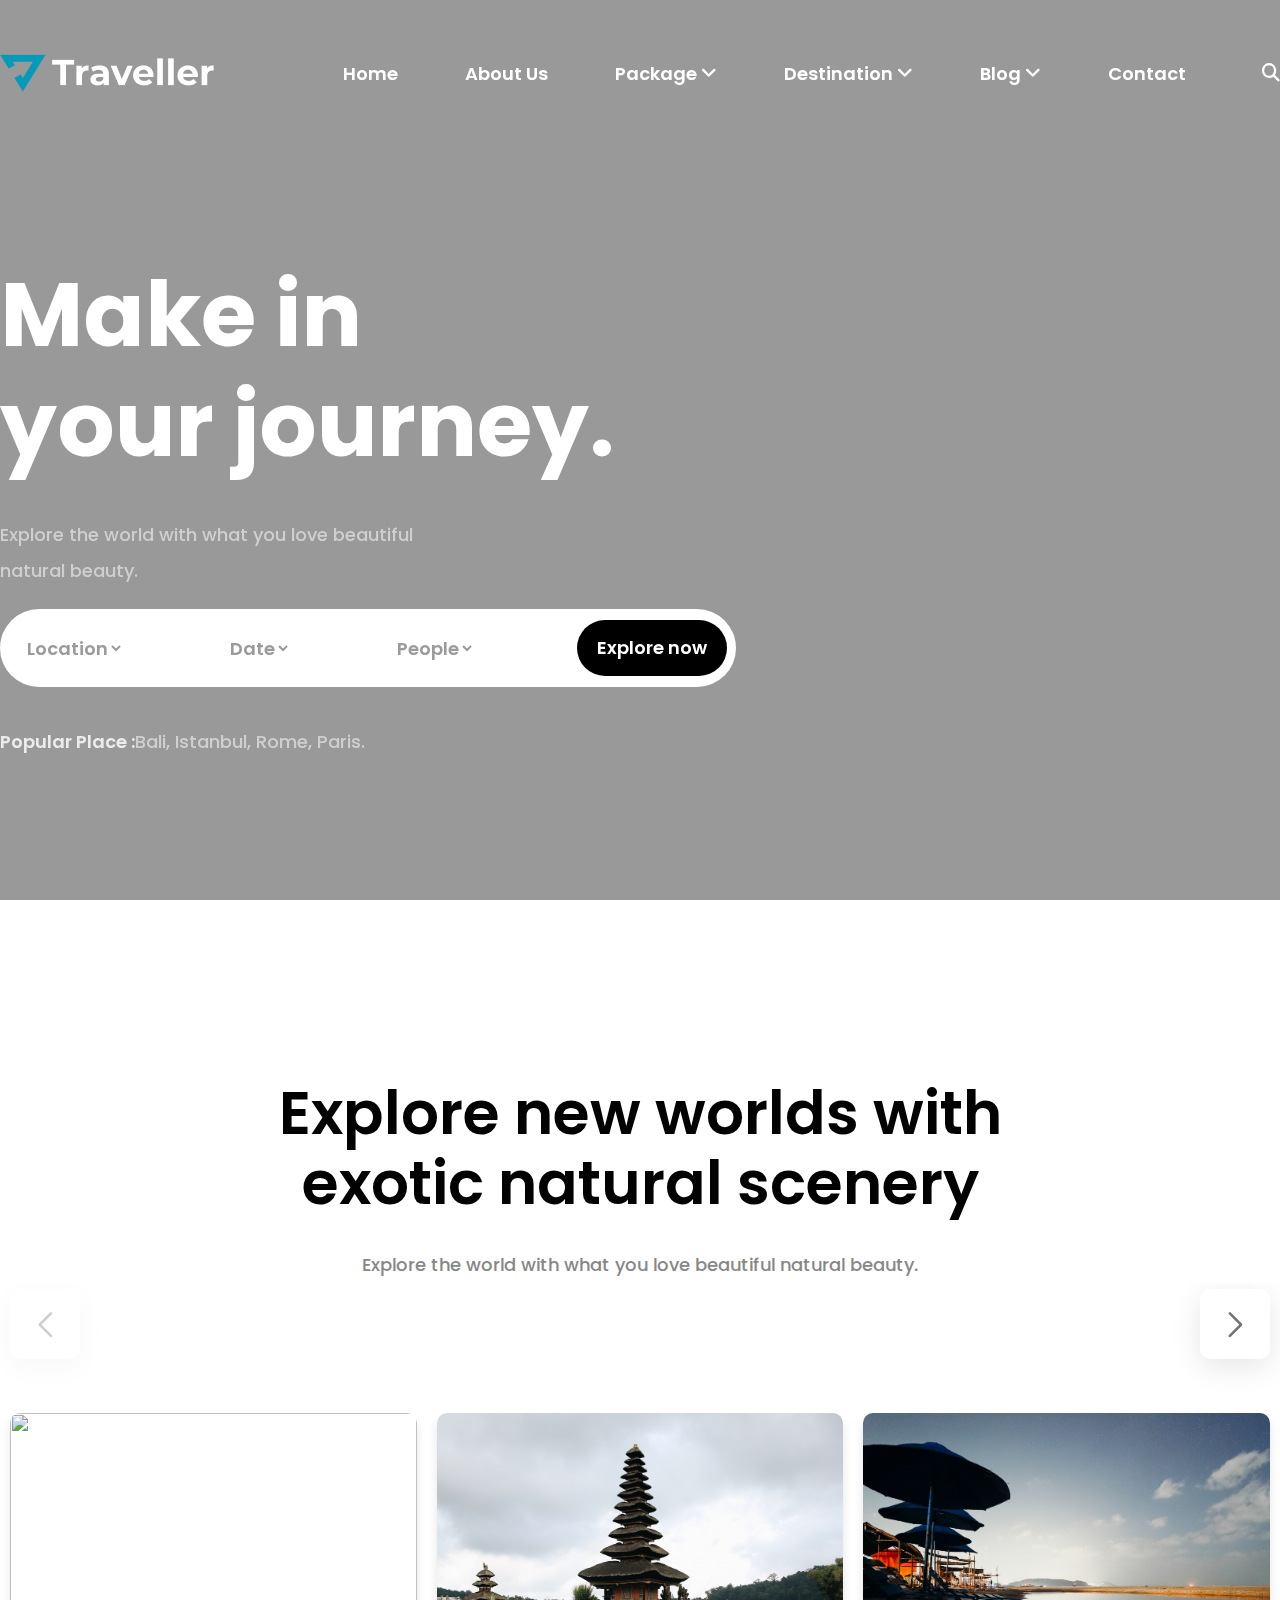
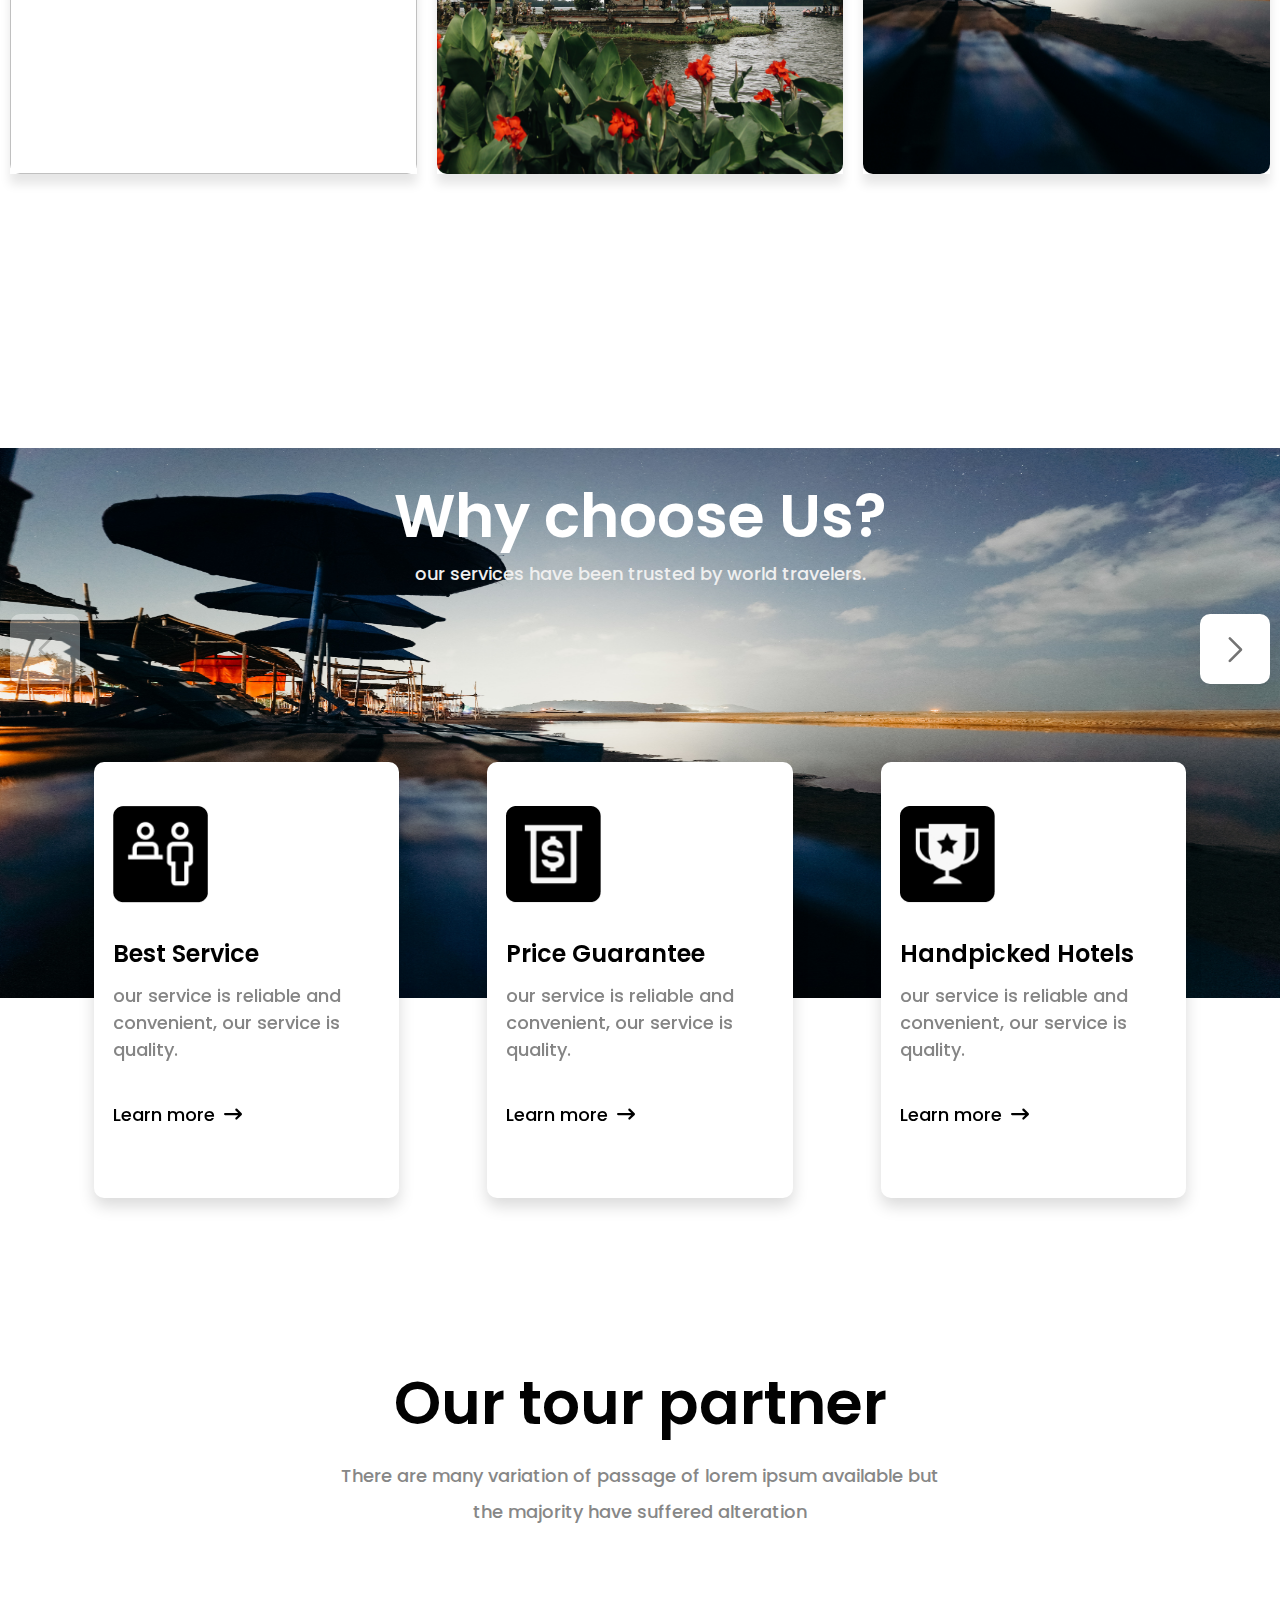
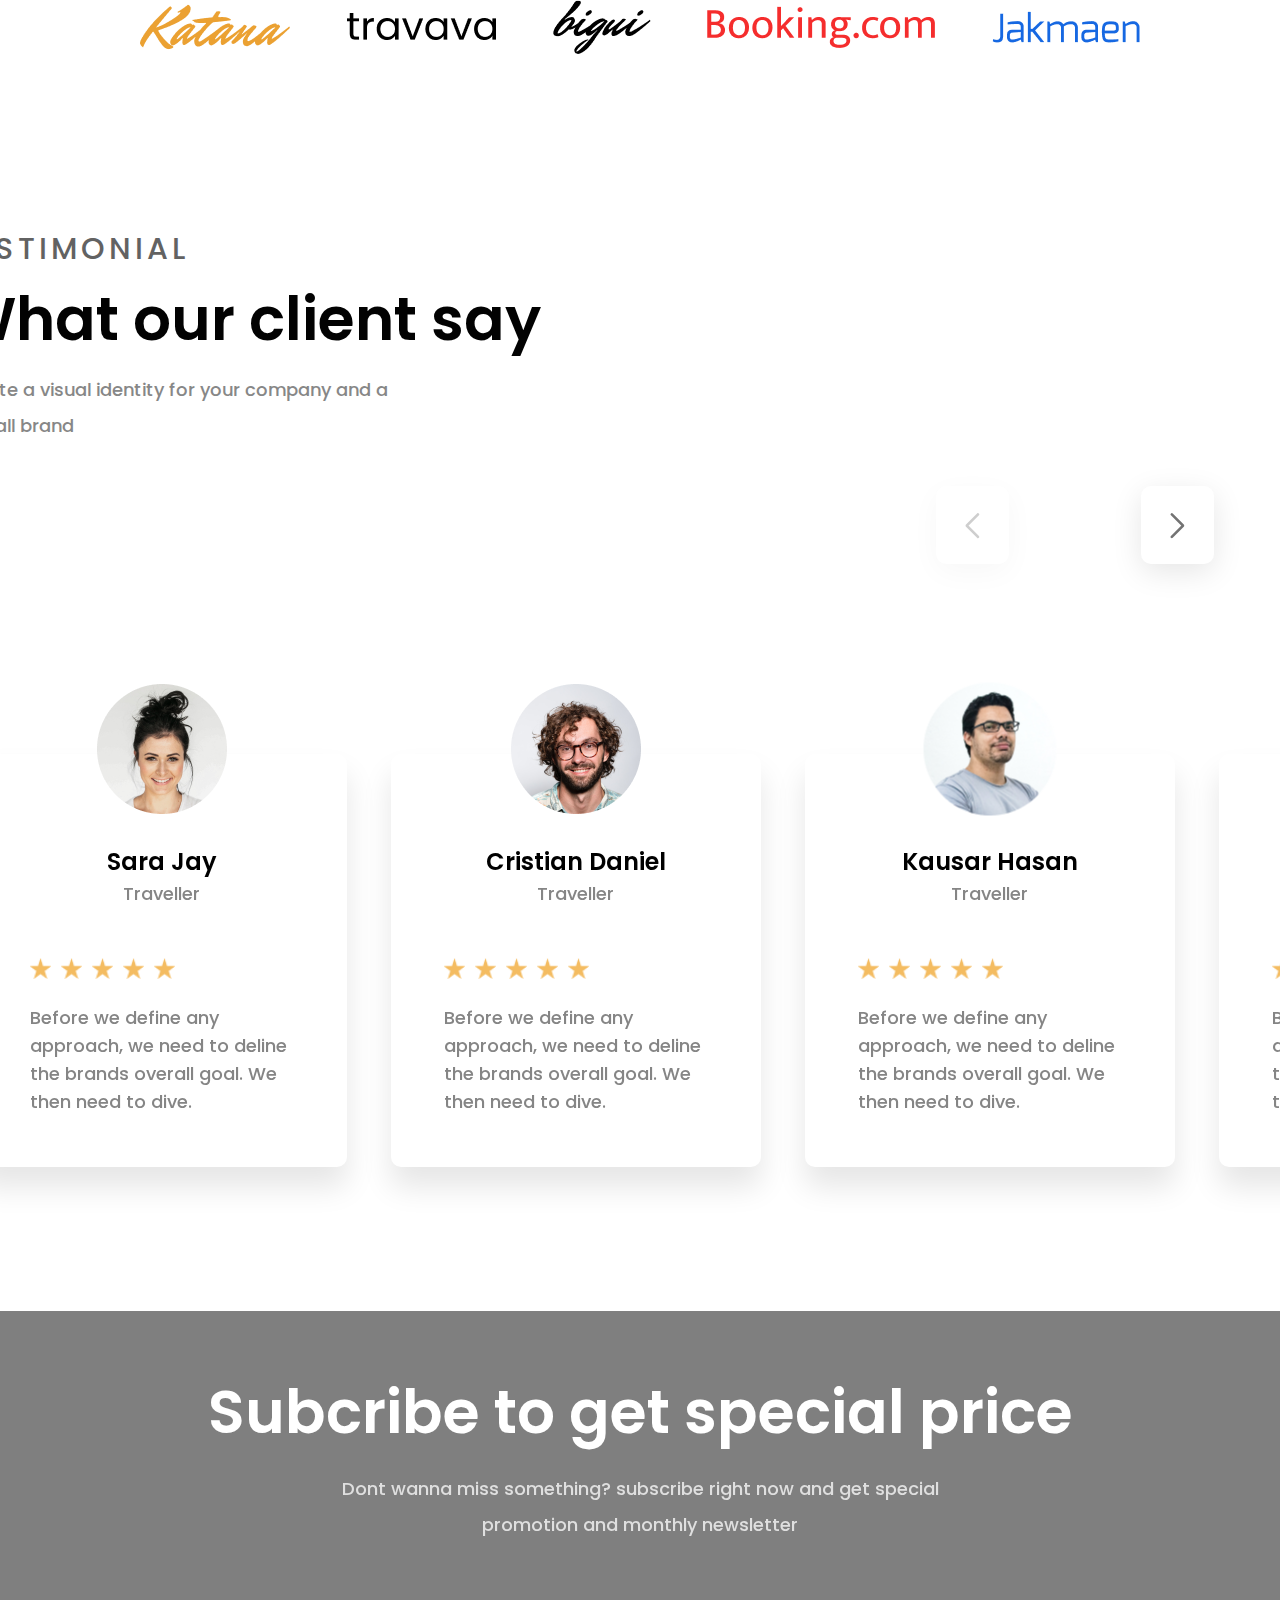
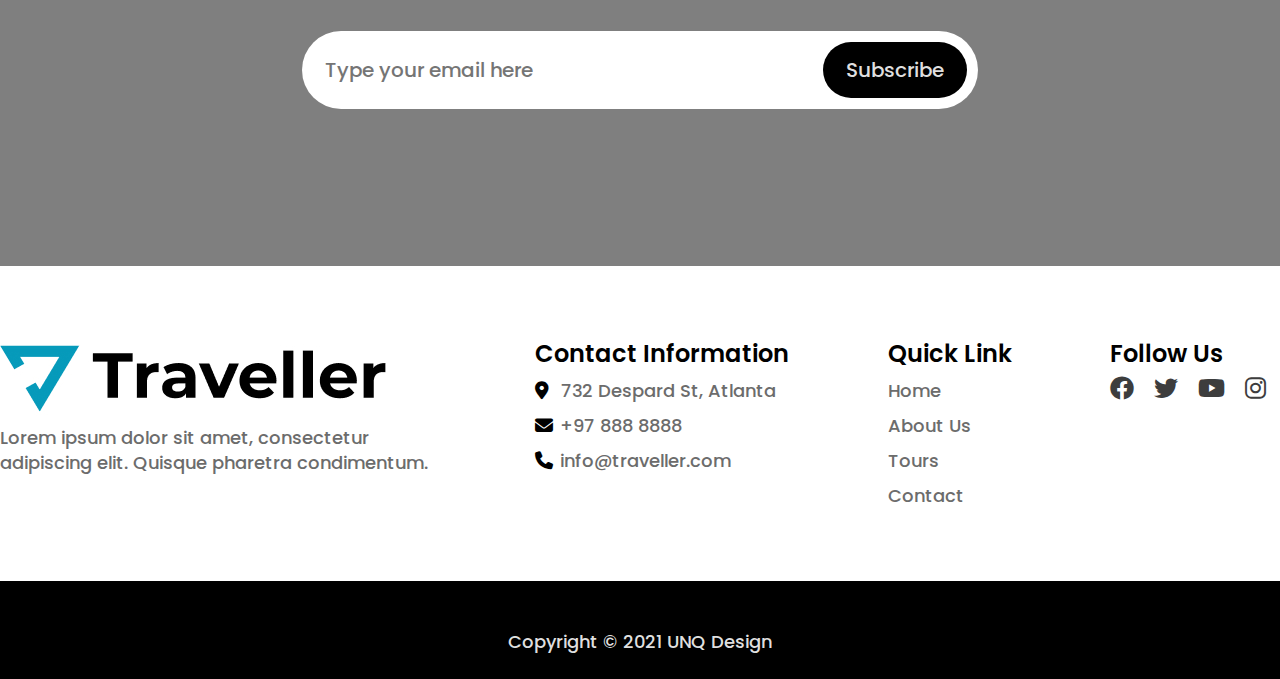
==== commit b1715c66: "project" ====
--- a/traveller-html/asset/index.html
+++ b/traveller-html/asset/index.html
@@ -20,12 +20,12 @@
             </a>
             <nav>
                 <ul>
-                    <li><a href="#">Home</a></li>
+                    <li><a href="#">Home </a></li>
                     <li><a href="#">About Us </a></li>
-                    <li><a href="#">Package<i class="fa-solid fa-angle-down"></i></a></li>
-                    <li><a href="#">Destination<i class="fa-solid fa-angle-down"></i></a></li>
-                    <li><a href="#">Blog<i class="fa-solid fa-angle-down"></i></a></li>
-                    <li><a href="#">Contact</a></li>
+                    <li><a href="#">Package <i class="fa-solid fa-angle-down"></i> </a> </li>
+                    <li><a href="#">Destination <i class="fa-solid fa-angle-down"></i> </a> </li>
+                    <li><a href="#">Blog <i class="fa-solid fa-angle-down"></i> </a> </li>
+                    <li><a href="#">Contact </a></li>
                 </ul>
             </nav>
             <a href="#" class="search"><i class="fa-solid fa-magnifying-glass"></i></a>
@@ -335,19 +335,16 @@
         <div class="footer-top">
             <div class="container">
                 <div class="traveller-logo">
-                    
                     <img src="../asset/images/travel-logo.jpg" alt="">
                     <p>Lorem ipsum dolor sit amet, consectetur adipiscing elit. Quisque pharetra condimentum.</p>
-                    
                 </div>
                 <div class="contact">
                     <ul>
-                        <li>Contact Information </li>
+                        <li> Contact Information </li>
                         <li><a href="#"><i class="fa-sharp fa-solid fa-location-dot"></i> 732 Despard St, Atlanta</a>
                         </li>
                         <li><a href="#"><i class="fa-solid fa-envelope"></i>+97 888 8888</a></li>
                         <li><a href="#"><i class="fa-solid fa-phone"></i>info@traveller.com</a></li>
-
                     </ul>
                 </div>
                 <div class="quick-link">
@@ -363,14 +360,13 @@
                     <ul>
                         <li>Follow Us</li>
                         <li>
-                            <a href=""><i class="fa-brands fa-facebook"></i></a>
-                            <a href=""> <i class="fa-brands fa-twitter"></i></a>
+                            <a href="#"><i class="fa-brands fa-facebook"></i></a>
+                            <a href="#"><i class="fa-brands fa-twitter"></i></a>
                             <a href="#"><i class="fa-brands fa-youtube"></i></a>
                             <a href="#"><i class="fa-brands fa-instagram"></i></a>
                         </li>
                     </ul>
                 </div>
-
             </div>
         </div>
         <div class="footer-bottom">
--- a/traveller-html/asset/css/style.css
+++ b/traveller-html/asset/css/style.css
@@ -25,7 +25,7 @@
     text-align: center;
     color: #020202;
     max-width: 74rem;
-    margin: 2.2rem auto;
+    margin: 0 auto;
 }
 
 .sub-title {
@@ -35,7 +35,6 @@
     line-height: 3.6rem;
     text-align: center;
     color: #878787;
-
 }
 
 /*************header****************/
@@ -45,7 +44,7 @@
     top: 0;
     left: 0;
     width: 100%;
-    z-index: 9;
+    z-index: 99;
 }
 
 a {
@@ -80,7 +79,6 @@
 }
 
 header nav ul li a {
-    font-family: 'Poppins';
     font-style: normal;
     font-weight: 600;
     font-size: 1.8rem;
@@ -91,6 +89,7 @@
 header .search i {
     font-size: 1.8rem;
     color: #FFFFFF;
+    margin-left: 0.9rem;
 }
 
 /*******************************************/
@@ -108,7 +107,7 @@
     content: '';
     inset: 0;
     position: absolute;
-    background-color: rgba(0, 0, 0, 0.2);
+    background-color: rgba(0, 0, 0, 0.4);
 }
 
 .hero-data {
@@ -133,13 +132,19 @@
     color: #CFCFCF;
     margin-top: 3.7rem;
     margin-bottom: 2rem;
+    position: relative;
+    z-index: 99;
 }
 
 .search-box {
     max-width: 73.6rem;
     height: 7.8rem;
     background-color: #FFFFFF;
-    border-radius: 7.2rem;
+    border-radius: 4rem;
+    display: flex;
+    justify-content: space-between;
+    align-items: center;
+    padding: 1.1rem 0.9rem 1.1rem 2.3rem;
 }
 
 .search-box select {
@@ -151,13 +156,7 @@
     font-size: 1.8rem;
     line-height: 3.6rem;
     color: #9B9B9B;
-}
-
-.search-box {
-    display: flex;
-    justify-content: space-between;
-    align-items: center;
-    padding: 1rem 1.1rem;
+    font-family: 'Poppins';
 }
 
 #search-btn {
@@ -172,12 +171,18 @@
     color: #FFFFFF;
 }
 
+.search-box input {
+    font-family: 'Poppins';
+}
+
 span {
     font-style: normal;
     font-weight: 600;
     font-size: 1.8rem;
     line-height: 3.6rem;
     color: #ECECEC;
+    position: relative;
+    z-index: 99;
 }
 
 /*****************************************/
@@ -186,6 +191,10 @@
     margin-top: 17.8rem;
 }
 
+#explore .sub-title {
+    margin-top: 2.9rem;
+}
+
 .explore-slide {
     margin: 0 1rem;
     border-radius: 1rem;
@@ -194,7 +203,7 @@
 .explore-img {
     max-width: 44.4rem;
     height: 36.1rem;
-    box-shadow: 0 1rem 3rem 0 rgba(0, 0, 0, 0.10);
+    box-shadow: 0 1rem 1rem 0 rgba(0, 0, 0, 0.10);
 }
 
 .explore-img img {
@@ -257,7 +266,7 @@
 }
 
 .explore-slider .swiper-wrapper {
-    padding: 15rem 0;
+    padding: 13rem 0;
 }
 
 
@@ -289,7 +298,7 @@
     background: url(../images/explore-3.jpg);
     background-size: 100% 55rem;
     object-position: top center;
-    padding-top: 2.6rem;
+    padding-top: 3.3rem;
     background-repeat: no-repeat;
     position: relative;
 }
@@ -310,6 +319,7 @@
 }
 
 #choose .sub-title {
+    margin-top: 0.5rem;
     color: #EFEFEF;
 }
 
@@ -357,7 +367,7 @@
 }
 
 .choose-slider .swiper-wrapper {
-    padding: 16rem 0;
+    padding: 17rem 0;
 }
 
 #choose .swiper-button-prev,
@@ -387,7 +397,7 @@
 /*******************partner************************/
 #partner .sub-title {
     max-width: 63rem;
-    margin: 0 auto;
+    margin: 2rem auto;
 }
 
 .partner-menu {
@@ -449,7 +459,7 @@
     object-fit: cover;
     object-position: center center;
     position: absolute;
-    top: 20%;
+    top: 23%;
     left: 50%;
     transform: translate(-50%, -50%);
 }
@@ -492,7 +502,7 @@
 }
 
 #client-say .swiper-wrapper {
-    padding: 17rem 0;
+    padding: 6rem 0;
 }
 
 .nav-client {
@@ -503,7 +513,7 @@
 .nav-client .swiper-button-prev,
 .nav-client .swiper-button-next {
     position: static;
-    margin: 0 6.6rem;
+    margin: 4.2rem 6.6rem 0 6.6rem;
     width: 7.3rem;
     height: 7.8rem;
     border-radius: 1rem;
@@ -511,18 +521,6 @@
     background-color: #FFFFFF;
 
 }
-
-/* #client-say .swiper-button-prev {
-    position: absolute;
-    top: 5rem;
-    left: 124rem;
-}
-
-#client-say .swiper-button-next {
-    position: absolute;
-    top: 5rem;
-    right: 2.2rem;
-} */
 
 .nav-client .swiper-button-prev:after,
 .nav-client .swiper-button-next:after {
@@ -534,6 +532,7 @@
 /**********************************************************/
 /*******************get-price**********************************/
 #get-price {
+    margin-top: 8.4rem;
     width: 100%;
     height: 100%;
     background: url(../images/traveller.jpg);
@@ -547,7 +546,7 @@
     content: '';
     inset: 0;
     position: absolute;
-    background-color: rgba(0, 0, 0, 0.4);
+    background-color: rgba(0, 0, 0, 0.5);
 }
 
 #get-price .main-title {
@@ -560,7 +559,7 @@
 #get-price .sub-title {
     color: #DFDFDF;
     max-width: 63rem;
-    margin: 0 auto;
+    margin: 2.4rem auto;
     position: relative;
     z-index: 99;
 }
@@ -572,7 +571,7 @@
     justify-content: space-between;
     max-width: 67.6rem;
     background-color: #FFFFFF;
-    border-radius: 5rem;
+    border-radius: 4rem;
     position: relative;
     z-index: 99;
 }
@@ -580,10 +579,12 @@
 #get-price input {
     border: none;
     font-weight: 500;
-    font-size: 20px;
-    line-height: 34px;
+    font-size: 2rem;
+    line-height: 3.4rem;
     color: #9B9B9B;
     margin: 1.8rem 2.3rem;
+    font-family: 'Poppins';
+    outline: none;
 }
 
 #get-price button {
@@ -592,10 +593,11 @@
     border-radius: 3.3rem;
     padding: 1.1rem 2.3rem;
     font-weight: 500;
-    font-size: 20px;
-    line-height: 34px;
+    font-size: 2rem;
+    line-height: 3.4rem;
     color: #DFDFDF;
     margin: 1.1rem;
+    font-family: 'Poppins';
 }
 
 /***************************************************************/
@@ -608,25 +610,26 @@
     display: flex;
     justify-content: space-between;
 }
-.traveller-logo p{
+
+.traveller-logo p {
     max-width: 43.7rem;
     margin-top: 0.4rem;
     font-weight: 500;
-font-size: 18px;
-line-height: 25px;
-color: #6C6C6C;
-}
-.contact ul>li {
-    font-weight: 600;
-    font-size: 24px;
-    line-height: 70px;
+    font-size: 1.8rem;
+    line-height: 2.5rem;
+    color: #6C6C6C;
+}
+
+.contact ul>li{
+    font-weight: 600;
+    font-size: 2.4rem;
     color: #000000;
 }
 
 .contact ul li a {
     font-weight: 500;
-    font-size: 18px;
-    line-height: 34px;
+    font-size: 1.8rem;
+    line-height: 3rem;
     color: #6C6C6C;
 }
 
@@ -638,36 +641,43 @@
 
 .quick-link ul>li {
     font-weight: 600;
-    font-size: 24px;
-    line-height: 70px;
+    font-size: 2.4rem;
     color: #000000;
 }
 
 .quick-link ul li a {
     font-weight: 500;
-    font-size: 18px;
-    line-height: 34px;
+    font-size: 1.8rem;
+    line-height: 3rem;
     color: #6C6C6C;
 }
 
 .follow ul>li {
     font-weight: 600;
-    font-size: 24px;
-    line-height: 70px;
+    font-size: 2.4rem;
 }
 
 .follow ul li a i {
     margin-right: 1.4rem;
-    /* font-size: 2.3rem; */
     color: #3D3D3D;
 }
 
 .footer-bottom {
     background-color: #000000;
     font-weight: 500;
-    font-size: 18px;
-    line-height: 34px;
+    font-size: 1.8rem;
+    line-height: 3.4rem;
     text-align: center;
     color: #DFDFDF;
     padding: 4.4rem 0 2rem 0;
+}
+.contact li a:hover,
+.quick-link li a:hover{
+    color: steelblue;
+}
+.contact li a i:hover{
+    color: steelblue;
+}
+.follow li a i:hover{
+    color: steelblue;
 }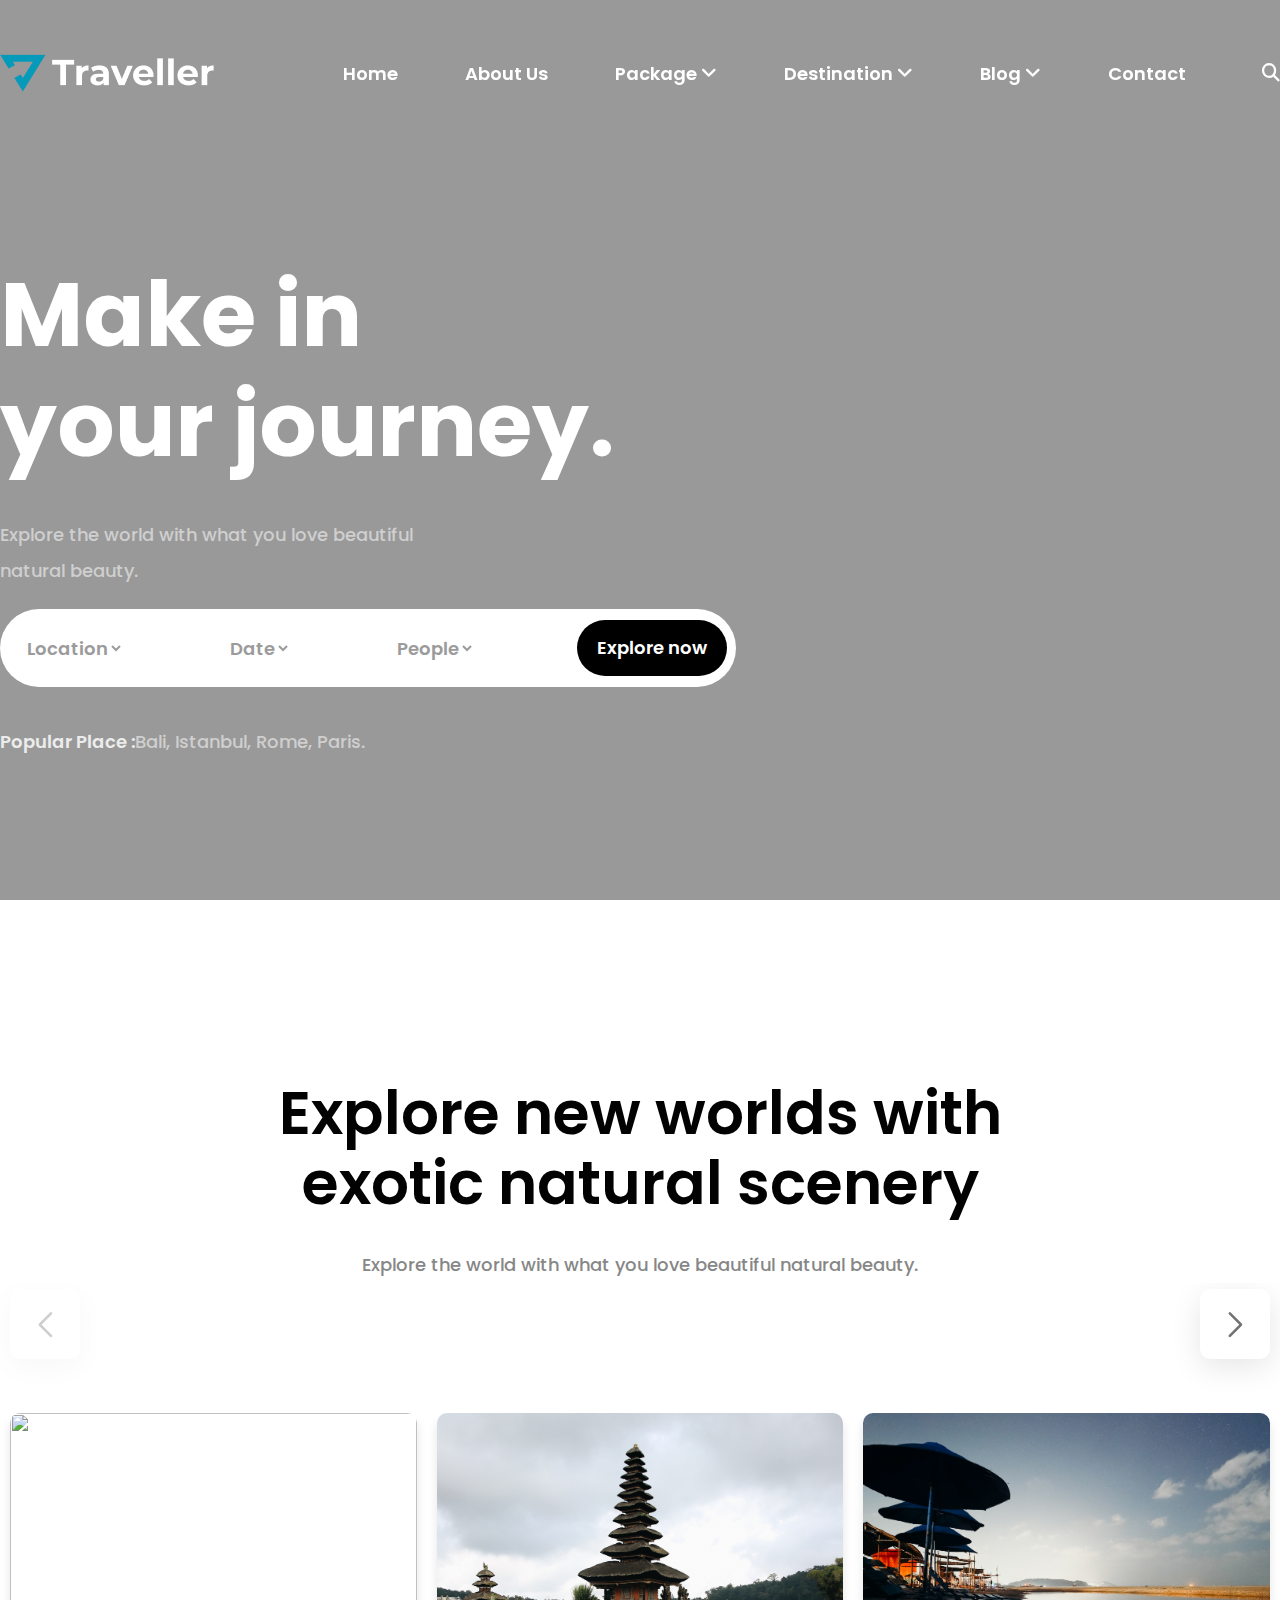
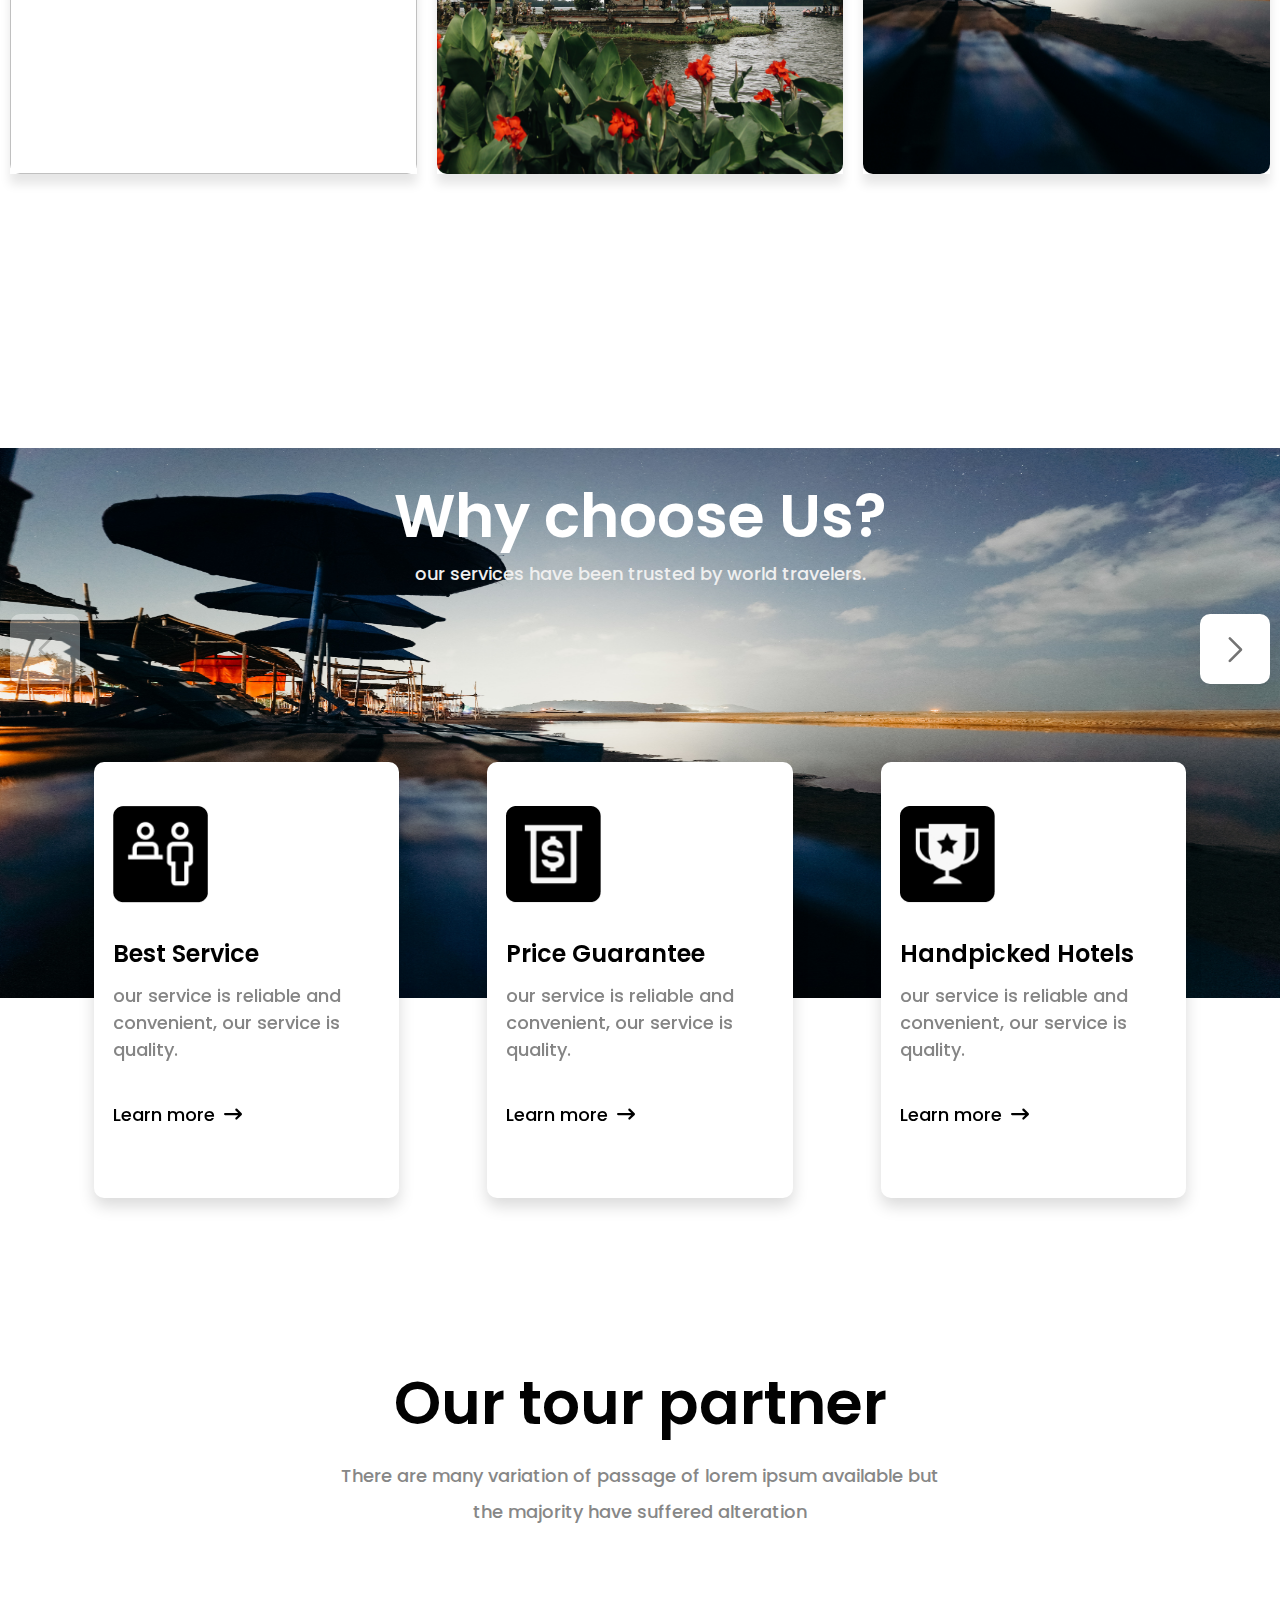
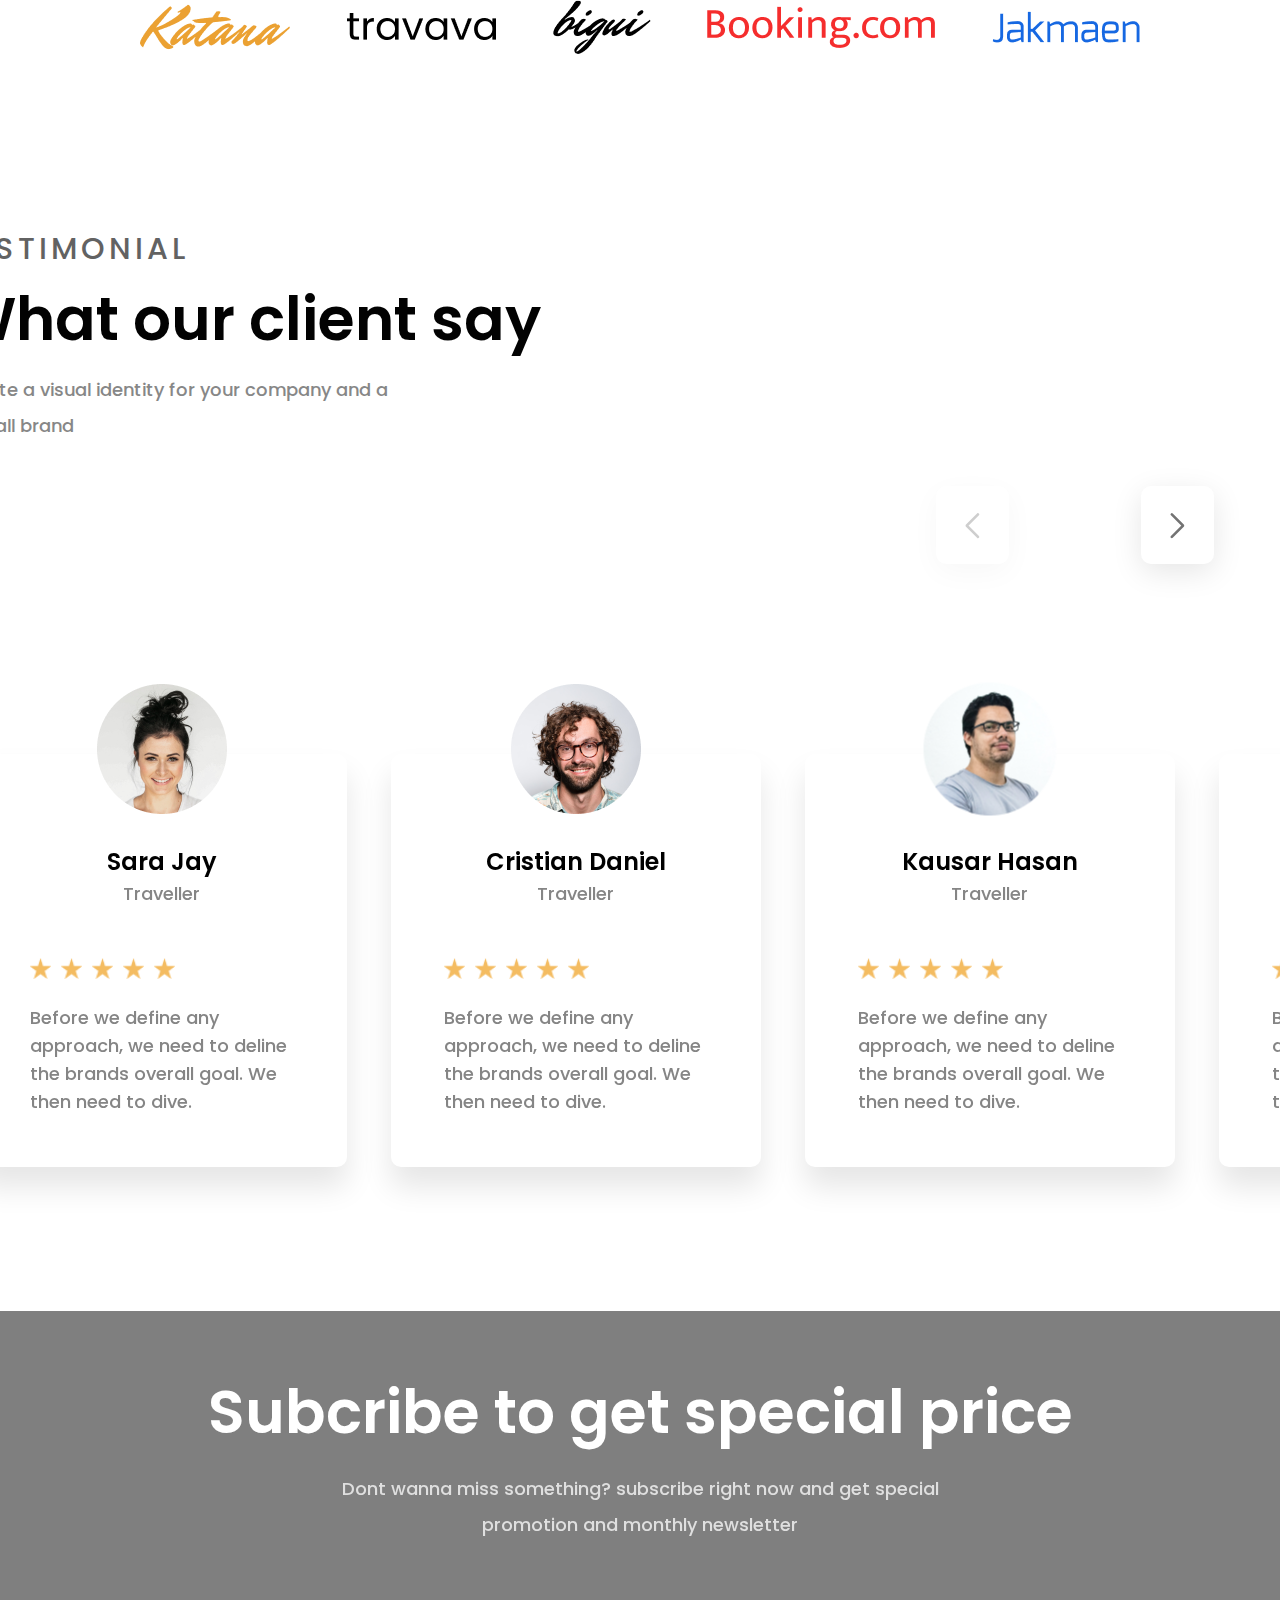
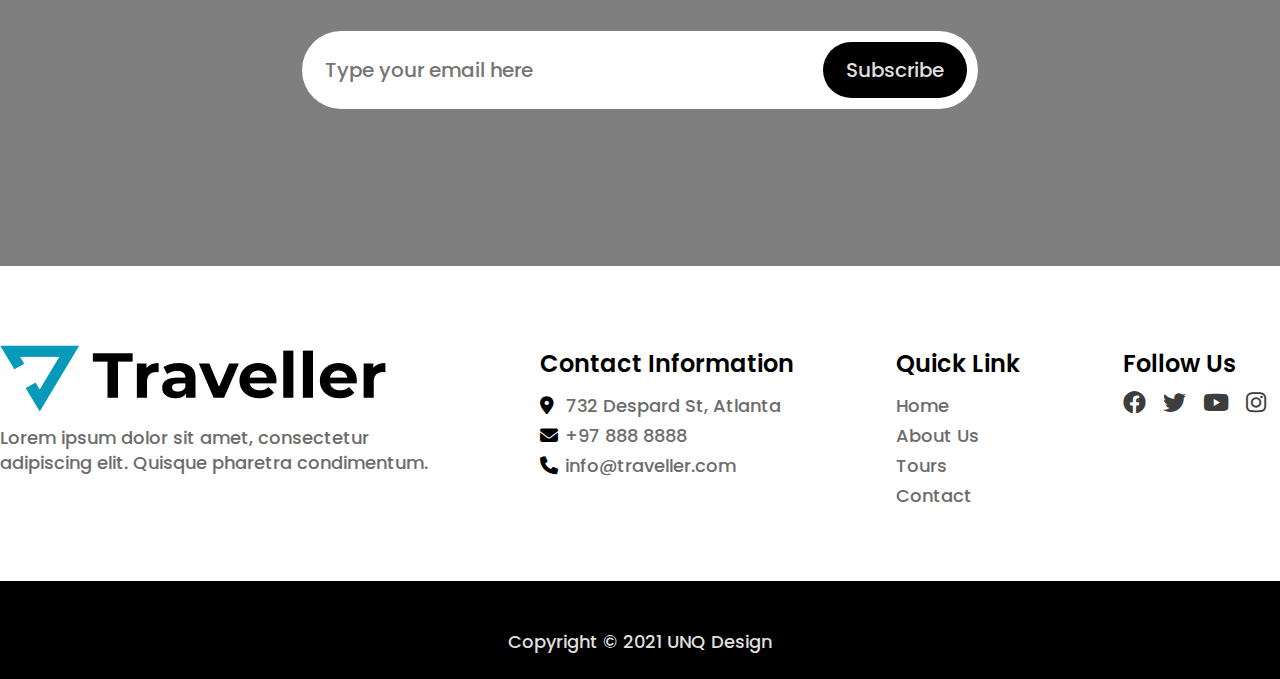
==== commit 1aa4d769: "project" ====
--- a/traveller-html/asset/index.html
+++ b/traveller-html/asset/index.html
@@ -22,9 +22,30 @@
                 <ul>
                     <li><a href="#">Home </a></li>
                     <li><a href="#">About Us </a></li>
-                    <li><a href="#">Package <i class="fa-solid fa-angle-down"></i> </a> </li>
-                    <li><a href="#">Destination <i class="fa-solid fa-angle-down"></i> </a> </li>
-                    <li><a href="#">Blog <i class="fa-solid fa-angle-down"></i> </a> </li>
+                    <li><a href="#">Package  <i class="fa-solid fa-angle-down"></i> </a>
+                        <ul class="submenu">
+                            <li><a href="#">Package-1</a></li>
+                            <li><a href="#">Package-2</a></li>
+                            <li><a href="#">Package-3</a></li>
+                            <li><a href="#">Package-4</a></li>
+                        </ul>
+                        </li>
+                    <li><a href="#">Destination <i class="fa-solid fa-angle-down"></i> </a> 
+                    <ul class="submenu1">
+                        <li><a href="#">Goa</a></li>
+                        <li><a href="#">Bali</a></li>
+                        <li><a href="#">Simla</a></li>
+                        <li><a href="#">Dubai</a></li>
+                        <li><a href="#">Maldives</a></li>
+                    </ul>
+                </li>
+                    <li><a href="#">Blog <i class="fa-solid fa-angle-down"></i> </a> 
+                    <ul class="submenu2">
+                        <li><a href="#">Blog-1</a></li>
+                        <li><a href="#">Blog-2</a></li>
+                        <li><a href="#">Blog-3</a></li>
+                    </ul>
+                    </li>
                     <li><a href="#">Contact </a></li>
                 </ul>
             </nav>
@@ -339,8 +360,9 @@
                     <p>Lorem ipsum dolor sit amet, consectetur adipiscing elit. Quisque pharetra condimentum.</p>
                 </div>
                 <div class="contact">
-                    <ul>
-                        <li> Contact Information </li>
+                    
+                        <h4> Contact Information </h4>
+                        <ul>
                         <li><a href="#"><i class="fa-sharp fa-solid fa-location-dot"></i> 732 Despard St, Atlanta</a>
                         </li>
                         <li><a href="#"><i class="fa-solid fa-envelope"></i>+97 888 8888</a></li>
@@ -348,8 +370,9 @@
                     </ul>
                 </div>
                 <div class="quick-link">
-                    <ul>
-                        <li>Quick Link</li>
+                    
+                        <h4>Quick Link</h4>
+                        <ul>
                         <li><a href="#">Home</a></li>
                         <li><a href="#">About Us</a></li>
                         <li><a href="#">Tours</a></li>
@@ -357,8 +380,8 @@
                     </ul>
                 </div>
                 <div class="follow">
-                    <ul>
-                        <li>Follow Us</li>
+                        <h4>Follow Us</h4>
+                        <ul>
                         <li>
                             <a href="#"><i class="fa-brands fa-facebook"></i></a>
                             <a href="#"><i class="fa-brands fa-twitter"></i></a>
--- a/traveller-html/asset/css/style.css
+++ b/traveller-html/asset/css/style.css
@@ -70,11 +70,11 @@
     margin-left: auto;
 }
 
-header nav ul {
+header nav>ul {
     display: flex;
 }
 
-header nav ul li {
+header nav>ul>li {
     margin-right: 6.7rem;
 }
 
@@ -91,7 +91,35 @@
     color: #FFFFFF;
     margin-left: 0.9rem;
 }
-
+header .container nav>ul>li{
+    position: relative;
+}
+.submenu,
+.submenu1,
+.submenu2{
+    top: 3rem;
+    left: 0;
+    position: absolute;
+    background-color: #FFFFFF;
+    border-radius: 1rem;
+    display: none;
+}
+.submenu li a,
+.submenu1 li a,
+.submenu2 li a{
+    color: #626262;
+}
+.submenu li,
+.submenu1 li,
+.submenu2 li{
+    width: 15rem;
+    padding: 1rem 2rem;
+}
+nav ul>li:hover .submenu,
+nav ul>li:hover .submenu1,
+nav ul>li:hover .submenu2{
+    display: block;
+}
 /*******************************************/
 /**************hero***********************/
 #hero {
@@ -101,6 +129,7 @@
     background-size: cover;
     background-position: center center;
     position: relative;
+    z-index: 9;
 }
 
 #hero::before {
@@ -620,10 +649,13 @@
     color: #6C6C6C;
 }
 
-.contact ul>li{
+.contact h4,
+.quick-link h4,
+.follow h4{
     font-weight: 600;
     font-size: 2.4rem;
     color: #000000;
+    padding: 1rem 0;
 }
 
 .contact ul li a {
@@ -638,13 +670,6 @@
     font-size: 1.8rem;
     margin-right: 0.7rem;
 }
-
-.quick-link ul>li {
-    font-weight: 600;
-    font-size: 2.4rem;
-    color: #000000;
-}
-
 .quick-link ul li a {
     font-weight: 500;
     font-size: 1.8rem;
@@ -652,12 +677,8 @@
     color: #6C6C6C;
 }
 
-.follow ul>li {
-    font-weight: 600;
-    font-size: 2.4rem;
-}
-
 .follow ul li a i {
+    font-size: 2.3rem;
     margin-right: 1.4rem;
     color: #3D3D3D;
 }
@@ -678,6 +699,15 @@
 .contact li a i:hover{
     color: steelblue;
 }
-.follow li a i:hover{
-    color: steelblue;
+.follow li a:first-child i:hover{
+    color:rgb(59, 89, 172)
+}
+.follow li a:nth-child(2) i:hover{
+    color: rgb(0 171 238);
+}
+.follow li a:nth-child(3) i:hover{
+    color: rgb(196 48 43);
+}
+.follow li a:last-child i:hover{
+    color: rgb( 138, 58, 185);
 }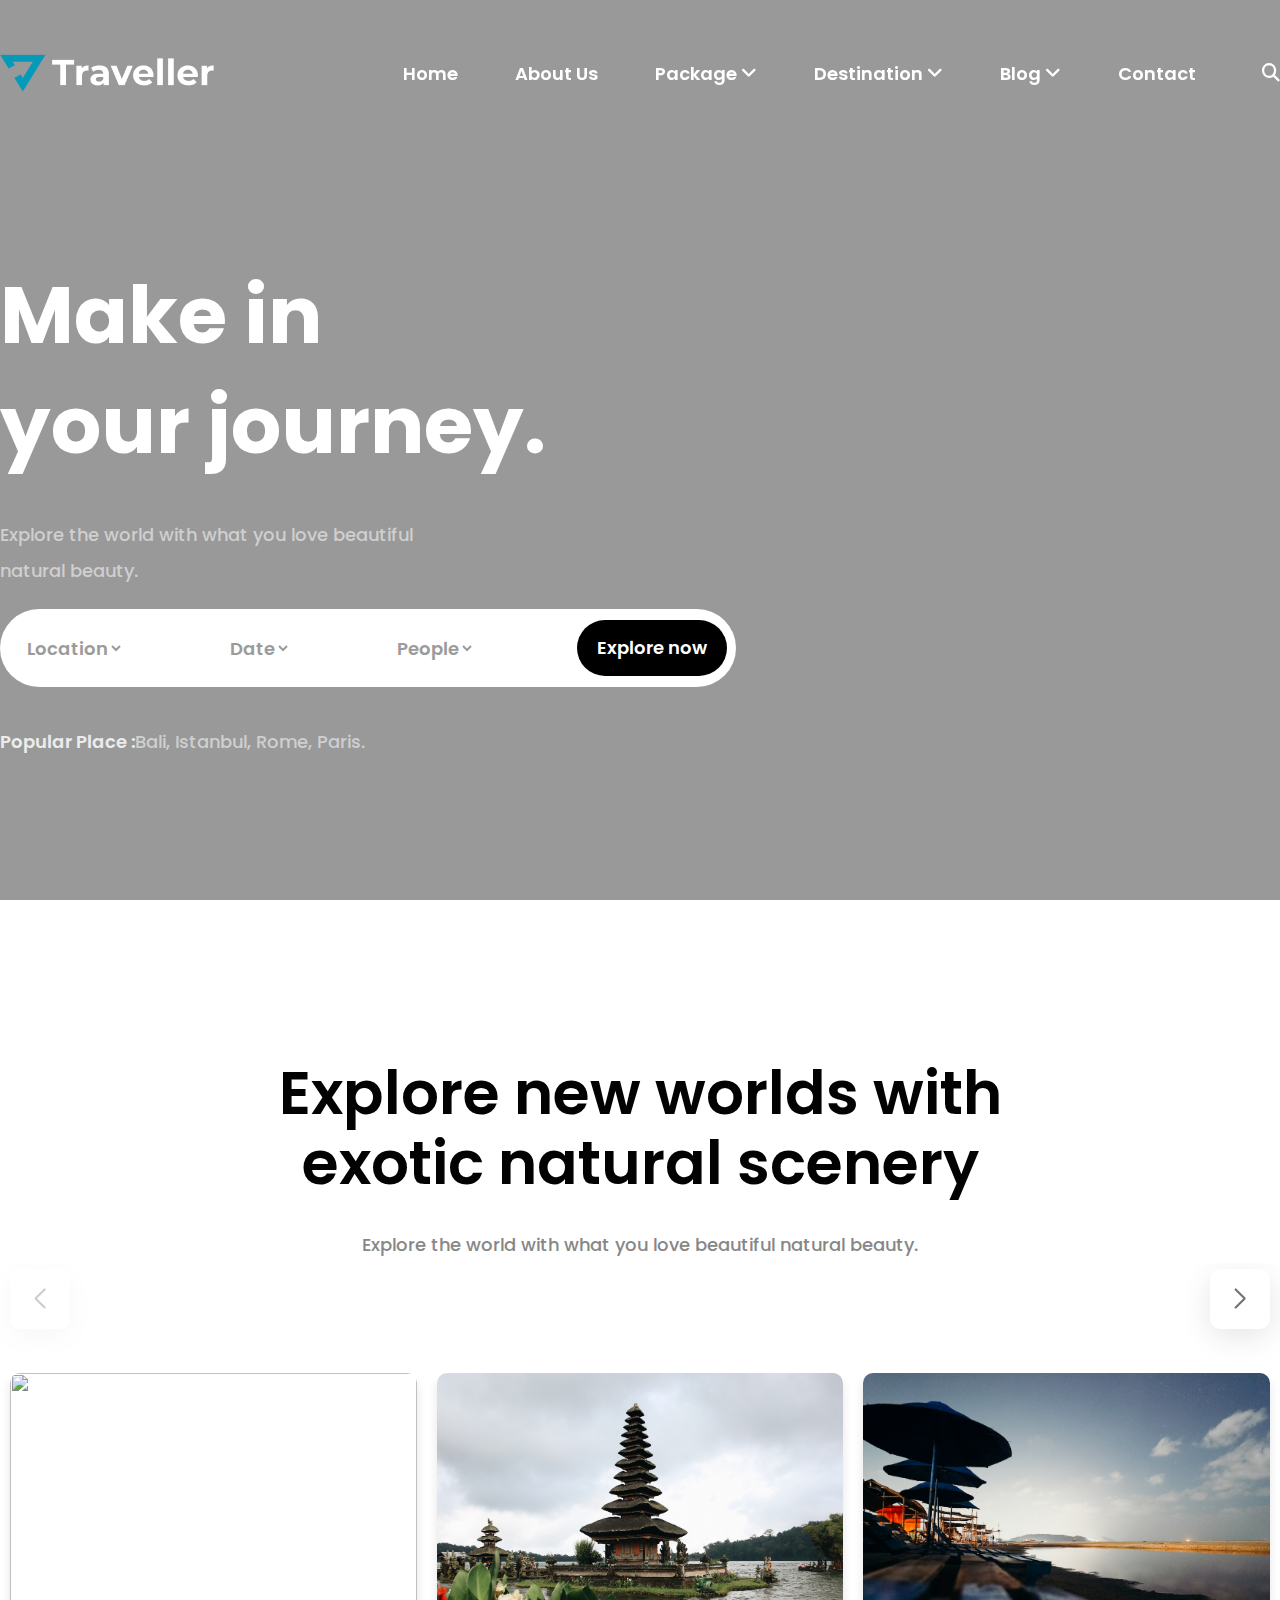
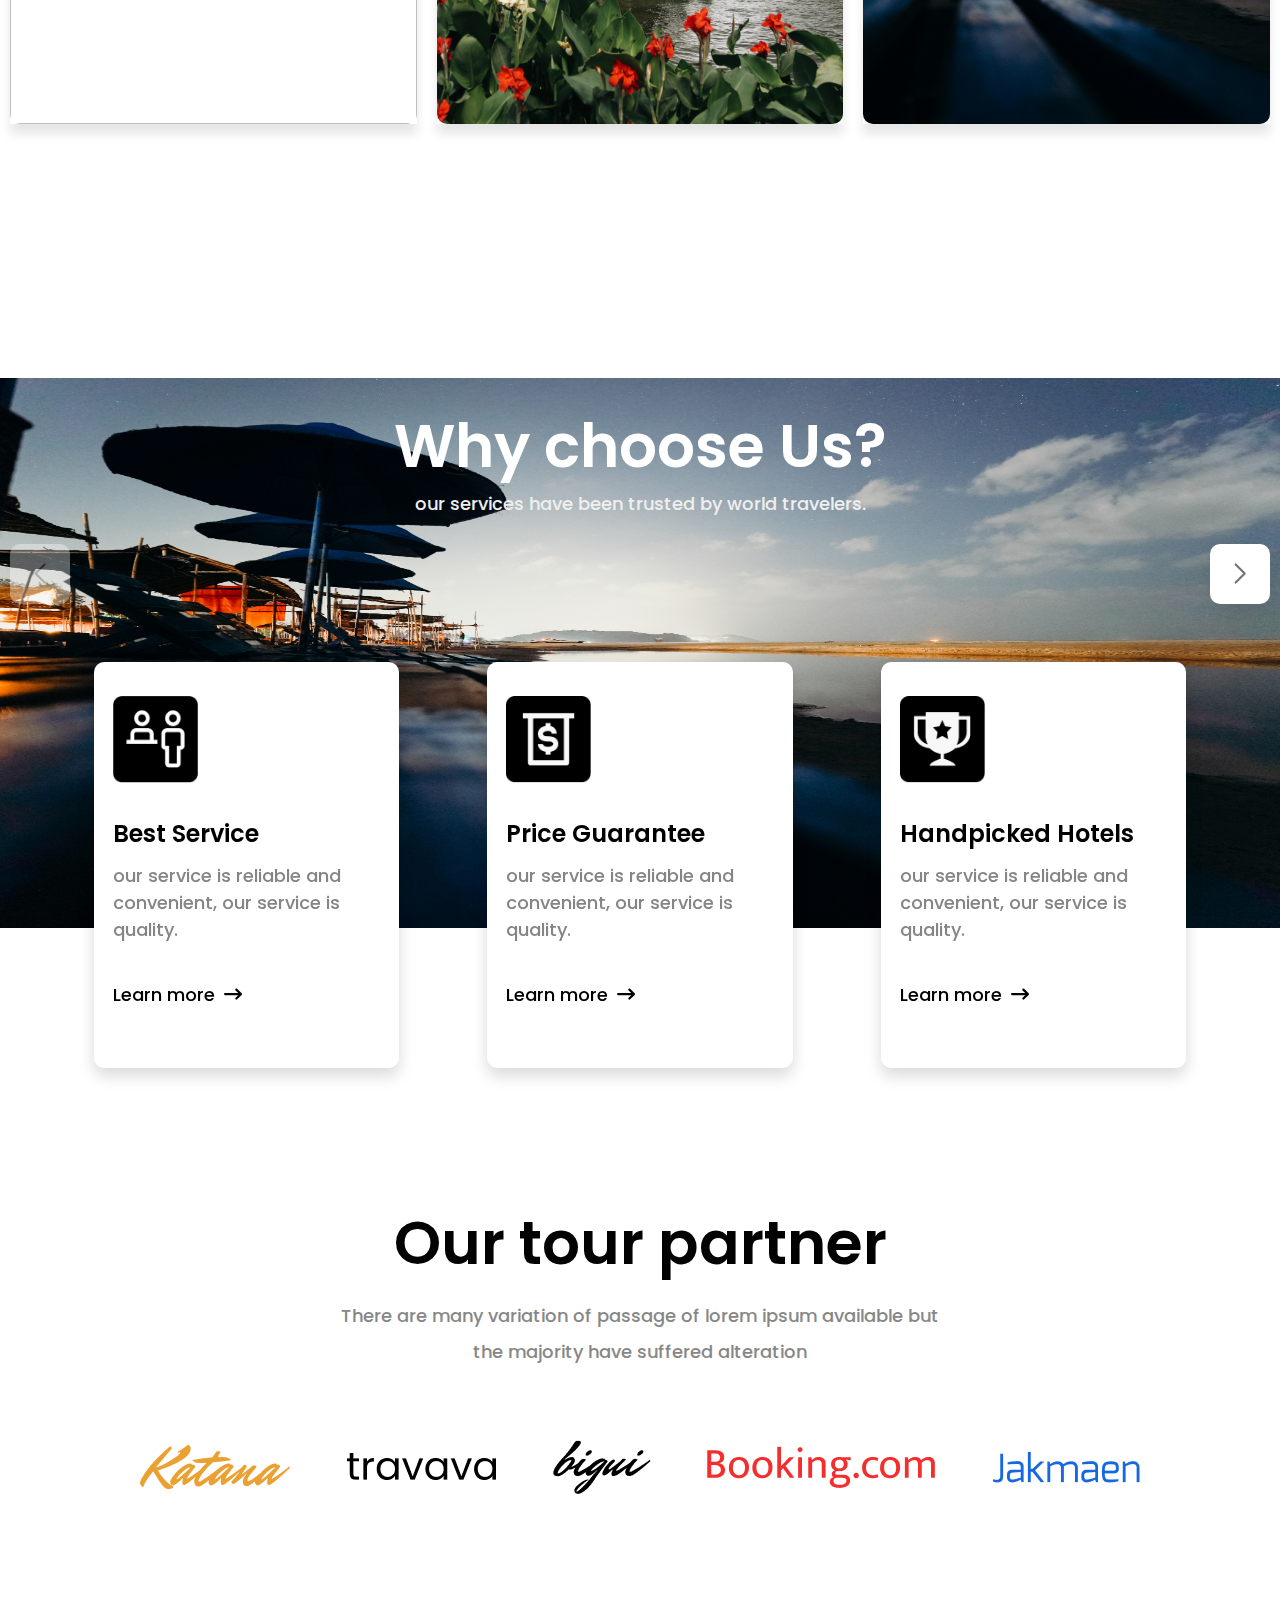
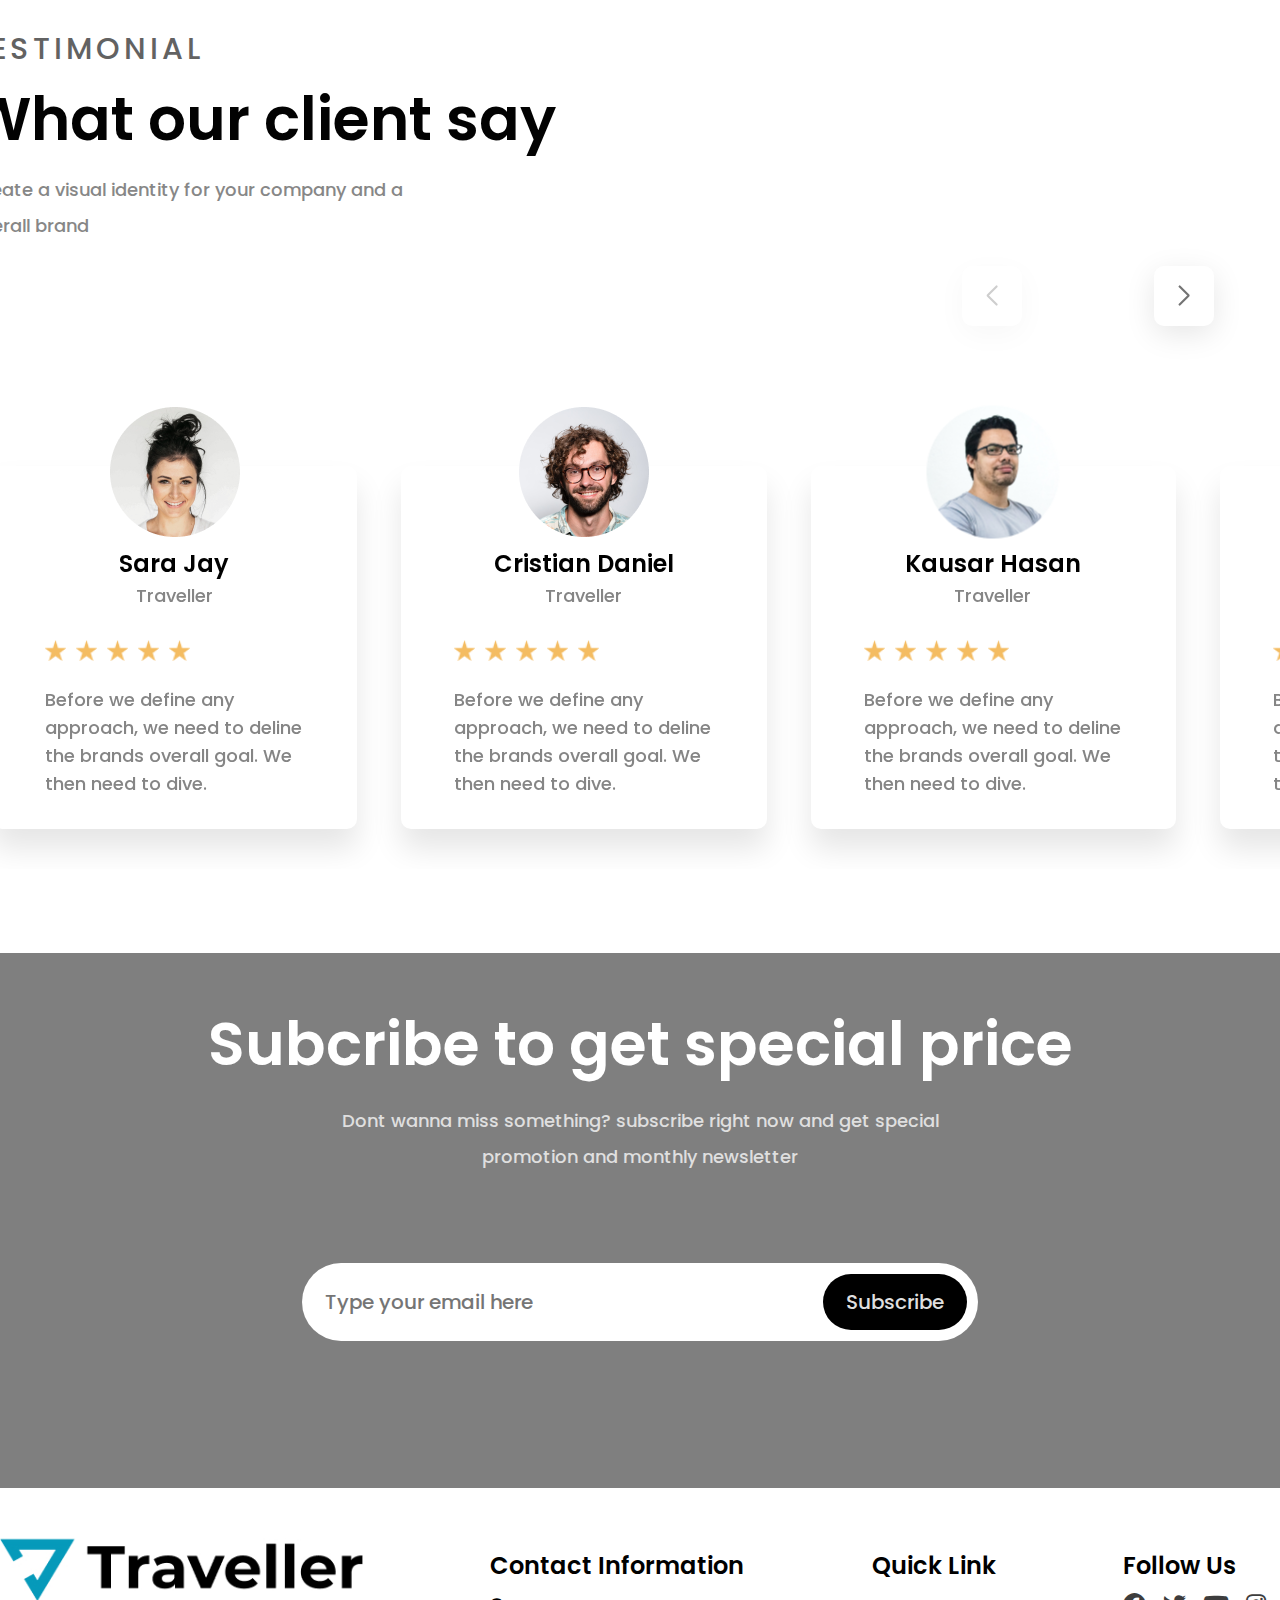
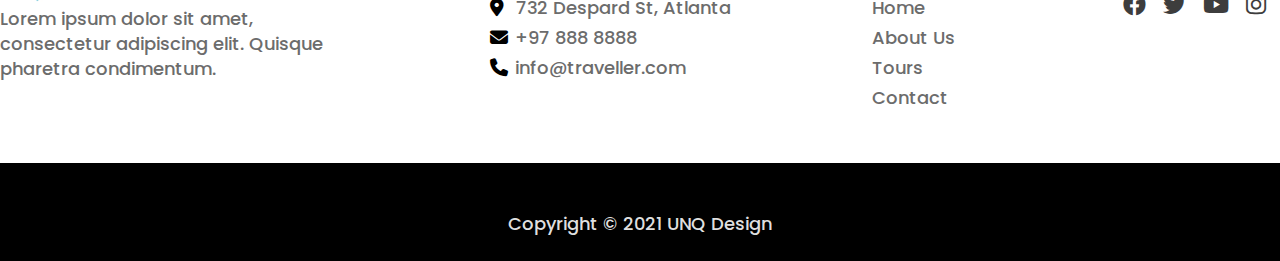
==== commit 0354dc5e: "project" ====
--- a/traveller-html/asset/index.html
+++ b/traveller-html/asset/index.html
@@ -22,29 +22,29 @@
                 <ul>
                     <li><a href="#">Home </a></li>
                     <li><a href="#">About Us </a></li>
-                    <li><a href="#">Package  <i class="fa-solid fa-angle-down"></i> </a>
+                    <li><a href="#">Package <i class="fa-solid fa-angle-down"></i> </a>
                         <ul class="submenu">
                             <li><a href="#">Package-1</a></li>
                             <li><a href="#">Package-2</a></li>
                             <li><a href="#">Package-3</a></li>
                             <li><a href="#">Package-4</a></li>
                         </ul>
-                        </li>
-                    <li><a href="#">Destination <i class="fa-solid fa-angle-down"></i> </a> 
-                    <ul class="submenu1">
-                        <li><a href="#">Goa</a></li>
-                        <li><a href="#">Bali</a></li>
-                        <li><a href="#">Simla</a></li>
-                        <li><a href="#">Dubai</a></li>
-                        <li><a href="#">Maldives</a></li>
-                    </ul>
-                </li>
-                    <li><a href="#">Blog <i class="fa-solid fa-angle-down"></i> </a> 
-                    <ul class="submenu2">
-                        <li><a href="#">Blog-1</a></li>
-                        <li><a href="#">Blog-2</a></li>
-                        <li><a href="#">Blog-3</a></li>
-                    </ul>
+                    </li>
+                    <li><a href="#">Destination <i class="fa-solid fa-angle-down"></i> </a>
+                        <ul class="submenu1">
+                            <li><a href="#">Goa</a></li>
+                            <li><a href="#">Bali</a></li>
+                            <li><a href="#">Simla</a></li>
+                            <li><a href="#">Dubai</a></li>
+                            <li><a href="#">Maldives</a></li>
+                        </ul>
+                    </li>
+                    <li><a href="#">Blog <i class="fa-solid fa-angle-down"></i> </a>
+                        <ul class="submenu2">
+                            <li><a href="#">Blog-1</a></li>
+                            <li><a href="#">Blog-2</a></li>
+                            <li><a href="#">Blog-3</a></li>
+                        </ul>
                     </li>
                     <li><a href="#">Contact </a></li>
                 </ul>
@@ -360,9 +360,9 @@
                     <p>Lorem ipsum dolor sit amet, consectetur adipiscing elit. Quisque pharetra condimentum.</p>
                 </div>
                 <div class="contact">
-                    
-                        <h4> Contact Information </h4>
-                        <ul>
+
+                    <h4> Contact Information </h4>
+                    <ul>
                         <li><a href="#"><i class="fa-sharp fa-solid fa-location-dot"></i> 732 Despard St, Atlanta</a>
                         </li>
                         <li><a href="#"><i class="fa-solid fa-envelope"></i>+97 888 8888</a></li>
@@ -370,9 +370,9 @@
                     </ul>
                 </div>
                 <div class="quick-link">
-                    
-                        <h4>Quick Link</h4>
-                        <ul>
+
+                    <h4>Quick Link</h4>
+                    <ul>
                         <li><a href="#">Home</a></li>
                         <li><a href="#">About Us</a></li>
                         <li><a href="#">Tours</a></li>
@@ -380,8 +380,8 @@
                     </ul>
                 </div>
                 <div class="follow">
-                        <h4>Follow Us</h4>
-                        <ul>
+                    <h4>Follow Us</h4>
+                    <ul>
                         <li>
                             <a href="#"><i class="fa-brands fa-facebook"></i></a>
                             <a href="#"><i class="fa-brands fa-twitter"></i></a>
--- a/traveller-html/asset/css/style.css
+++ b/traveller-html/asset/css/style.css
@@ -91,12 +91,14 @@
     color: #FFFFFF;
     margin-left: 0.9rem;
 }
-header .container nav>ul>li{
-    position: relative;
-}
+
+header .container nav>ul>li {
+    position: relative;
+}
+
 .submenu,
 .submenu1,
-.submenu2{
+.submenu2 {
     top: 3rem;
     left: 0;
     position: absolute;
@@ -104,22 +106,26 @@
     border-radius: 1rem;
     display: none;
 }
+
 .submenu li a,
 .submenu1 li a,
-.submenu2 li a{
+.submenu2 li a {
     color: #626262;
 }
+
 .submenu li,
 .submenu1 li,
-.submenu2 li{
+.submenu2 li {
     width: 15rem;
     padding: 1rem 2rem;
 }
+
 nav ul>li:hover .submenu,
 nav ul>li:hover .submenu1,
-nav ul>li:hover .submenu2{
+nav ul>li:hover .submenu2 {
     display: block;
 }
+
 /*******************************************/
 /**************hero***********************/
 #hero {
@@ -639,7 +645,15 @@
     display: flex;
     justify-content: space-between;
 }
-
+.traveller-logo{
+    max-width: 38.3rem;
+    height: 8.4rem;
+}
+.traveller-logo img{
+    width: 100%;
+    height: 100%;
+    object-fit: cover;
+}
 .traveller-logo p {
     max-width: 43.7rem;
     margin-top: 0.4rem;
@@ -651,7 +665,7 @@
 
 .contact h4,
 .quick-link h4,
-.follow h4{
+.follow h4 {
     font-weight: 600;
     font-size: 2.4rem;
     color: #000000;
@@ -670,6 +684,7 @@
     font-size: 1.8rem;
     margin-right: 0.7rem;
 }
+
 .quick-link ul li a {
     font-weight: 500;
     font-size: 1.8rem;
@@ -692,22 +707,131 @@
     color: #DFDFDF;
     padding: 4.4rem 0 2rem 0;
 }
+
 .contact li a:hover,
-.quick-link li a:hover{
+.quick-link li a:hover {
     color: steelblue;
 }
-.contact li a i:hover{
+
+.contact li a i:hover {
     color: steelblue;
 }
-.follow li a:first-child i:hover{
-    color:rgb(59, 89, 172)
-}
-.follow li a:nth-child(2) i:hover{
+
+.follow li a:first-child i:hover {
+    color: rgb(59, 89, 172)
+}
+
+.follow li a:nth-child(2) i:hover {
     color: rgb(0 171 238);
 }
-.follow li a:nth-child(3) i:hover{
+
+.follow li a:nth-child(3) i:hover {
     color: rgb(196 48 43);
 }
-.follow li a:last-child i:hover{
-    color: rgb( 138, 58, 185);
+
+.follow li a:last-child i:hover {
+    color: rgb(138, 58, 185);
+}
+
+/****(laptop)*******/
+@media screen and (max-width:1440px) {
+    .container {
+        max-width: 134rem;
+    }
+
+    header nav>ul>li {
+        margin-right: 5.7rem;
+    }
+
+    #hero h1 {
+        font-size: 8rem;
+    }
+
+    #explore {
+        margin-top: 15.8rem;
+    }
+    .explore-img {
+        max-width: 43.4rem;
+        height: 35.1rem;
+    }
+    .explore-slider .swiper-button-prev,
+    .explore-slider .swiper-button-next {
+        width: 6rem;
+        height: 6rem;
+    }
+    .explore-slider .swiper-button-next:after, .explore-slider .swiper-button-prev:after {
+        font-size: 2rem;
+    }
+    .explore-slider .swiper-wrapper {
+        padding: 11rem 0;
+    }
+    .choose {
+        padding: 3.4rem 2.2rem 6rem 1.9rem;
+}
+    .choose-img {
+        width: 8.5rem;
+        height: 8.7rem;
+    }
+    .choose-slider .swiper-wrapper {
+        padding: 14rem 0;
+    }
+
+    #choose .swiper-button-prev,
+    #choose .swiper-button-next {
+        width: 6rem;
+        height: 6rem;
+    }
+
+    #choose .swiper-button-prev:after,
+    #choose .swiper-button-next:after {
+        font-size: 2rem;
+    }
+
+    #client-say .client-container {
+        margin-left: calc((100% - 134rem) / 2);
+    }
+    .client-img {
+        max-width: 10rem;
+        height: 10rem;
+    }
+    #client-say {
+        margin-top: 12.1rem;
+    }
+
+    .nav-client .swiper-button-prev,
+    .nav-client .swiper-button-next {
+        width: 6rem;
+        height: 6rem;
+        margin: 2.2rem 6.6rem 0 6.6rem;
+    }
+    .nav-client .swiper-button-prev:after, .nav-client .swiper-button-next:after {
+        font-size: 2rem;
+    }
+
+    #client-say .swiper-wrapper {
+        padding: 4rem 0;
+    }
+
+    .client-data {
+        padding: 8rem 5.4rem 3.1rem 5.3rem;
+    }
+
+    .client-data img {
+        margin: 3rem 0.7rem 2rem 0;
+    }
+
+    #get-price {
+        padding: 5.6rem 0 14.7rem 0;
+    }
+    .traveller-logo {
+        max-width: 36.3rem;
+        height: 6.4rem;
+    }
+    .footer-top {
+        padding: 5rem 0;
+    }
+
+
+
+
 }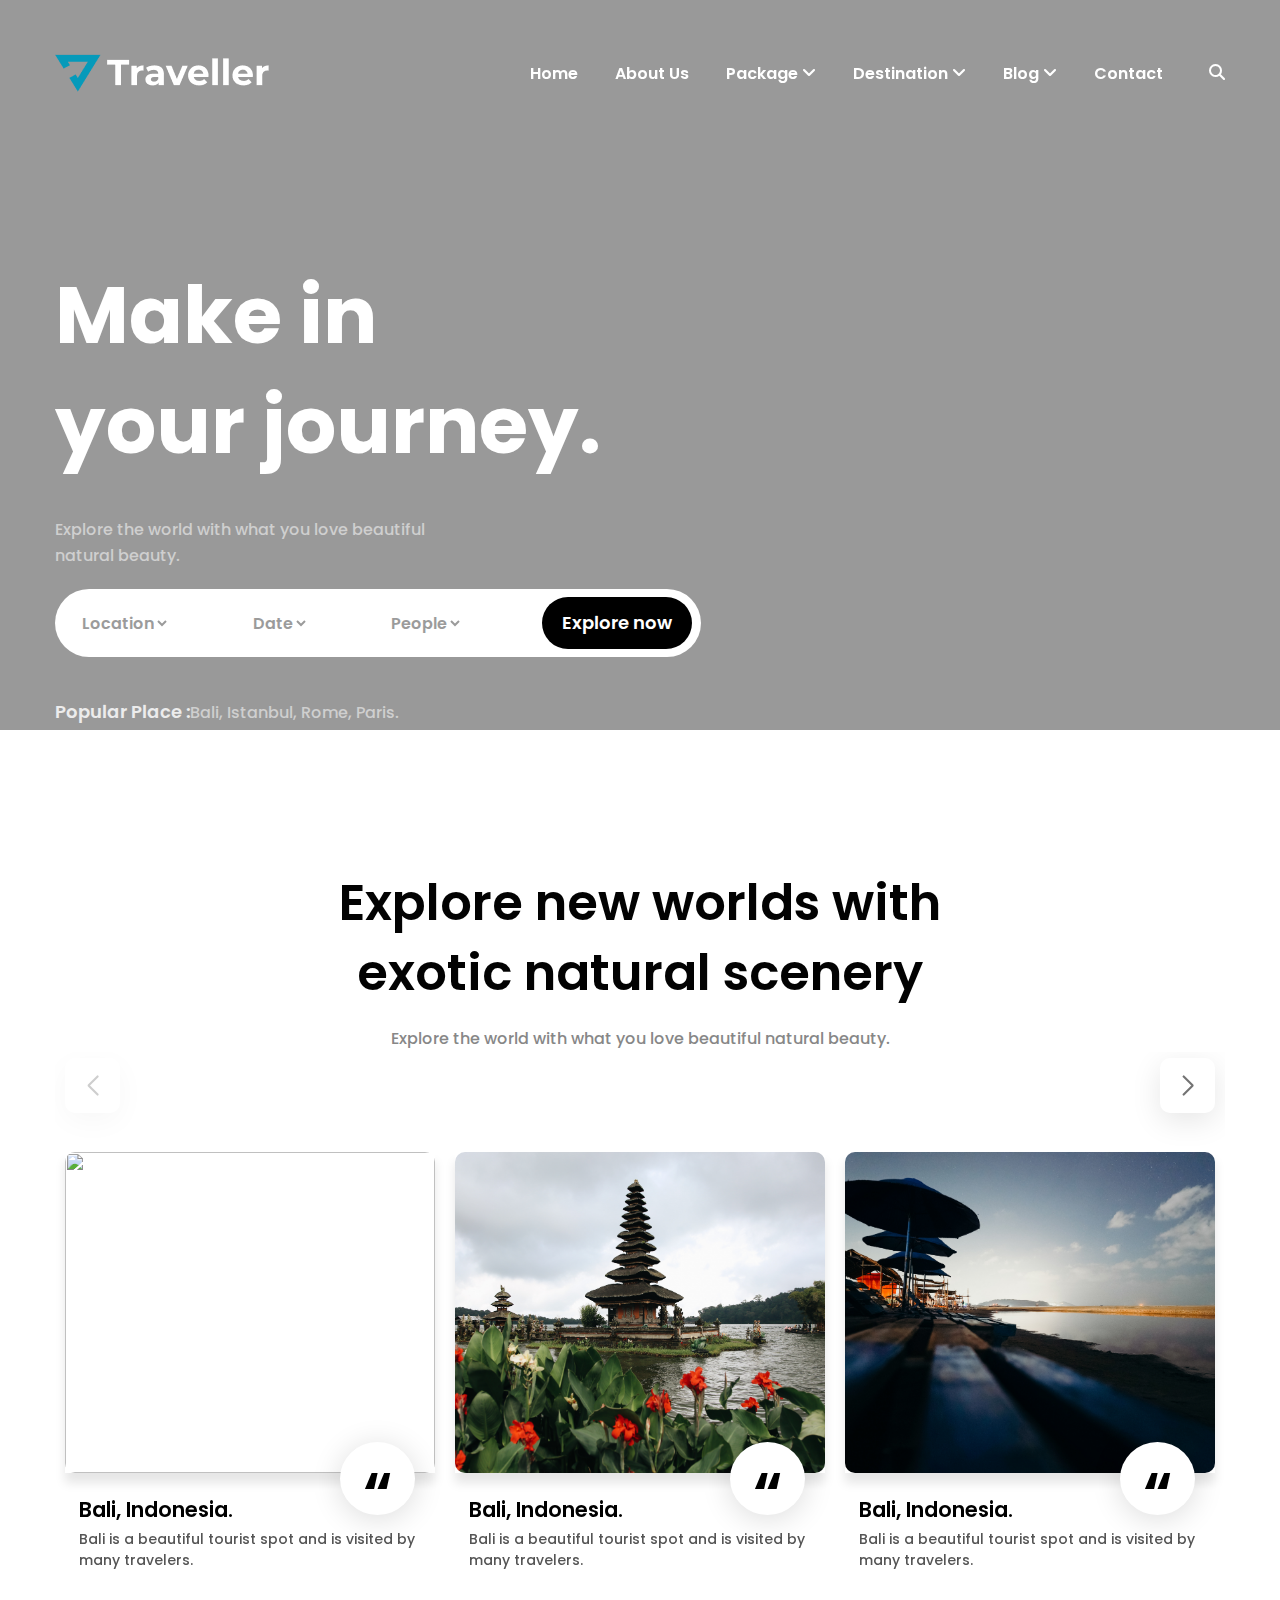
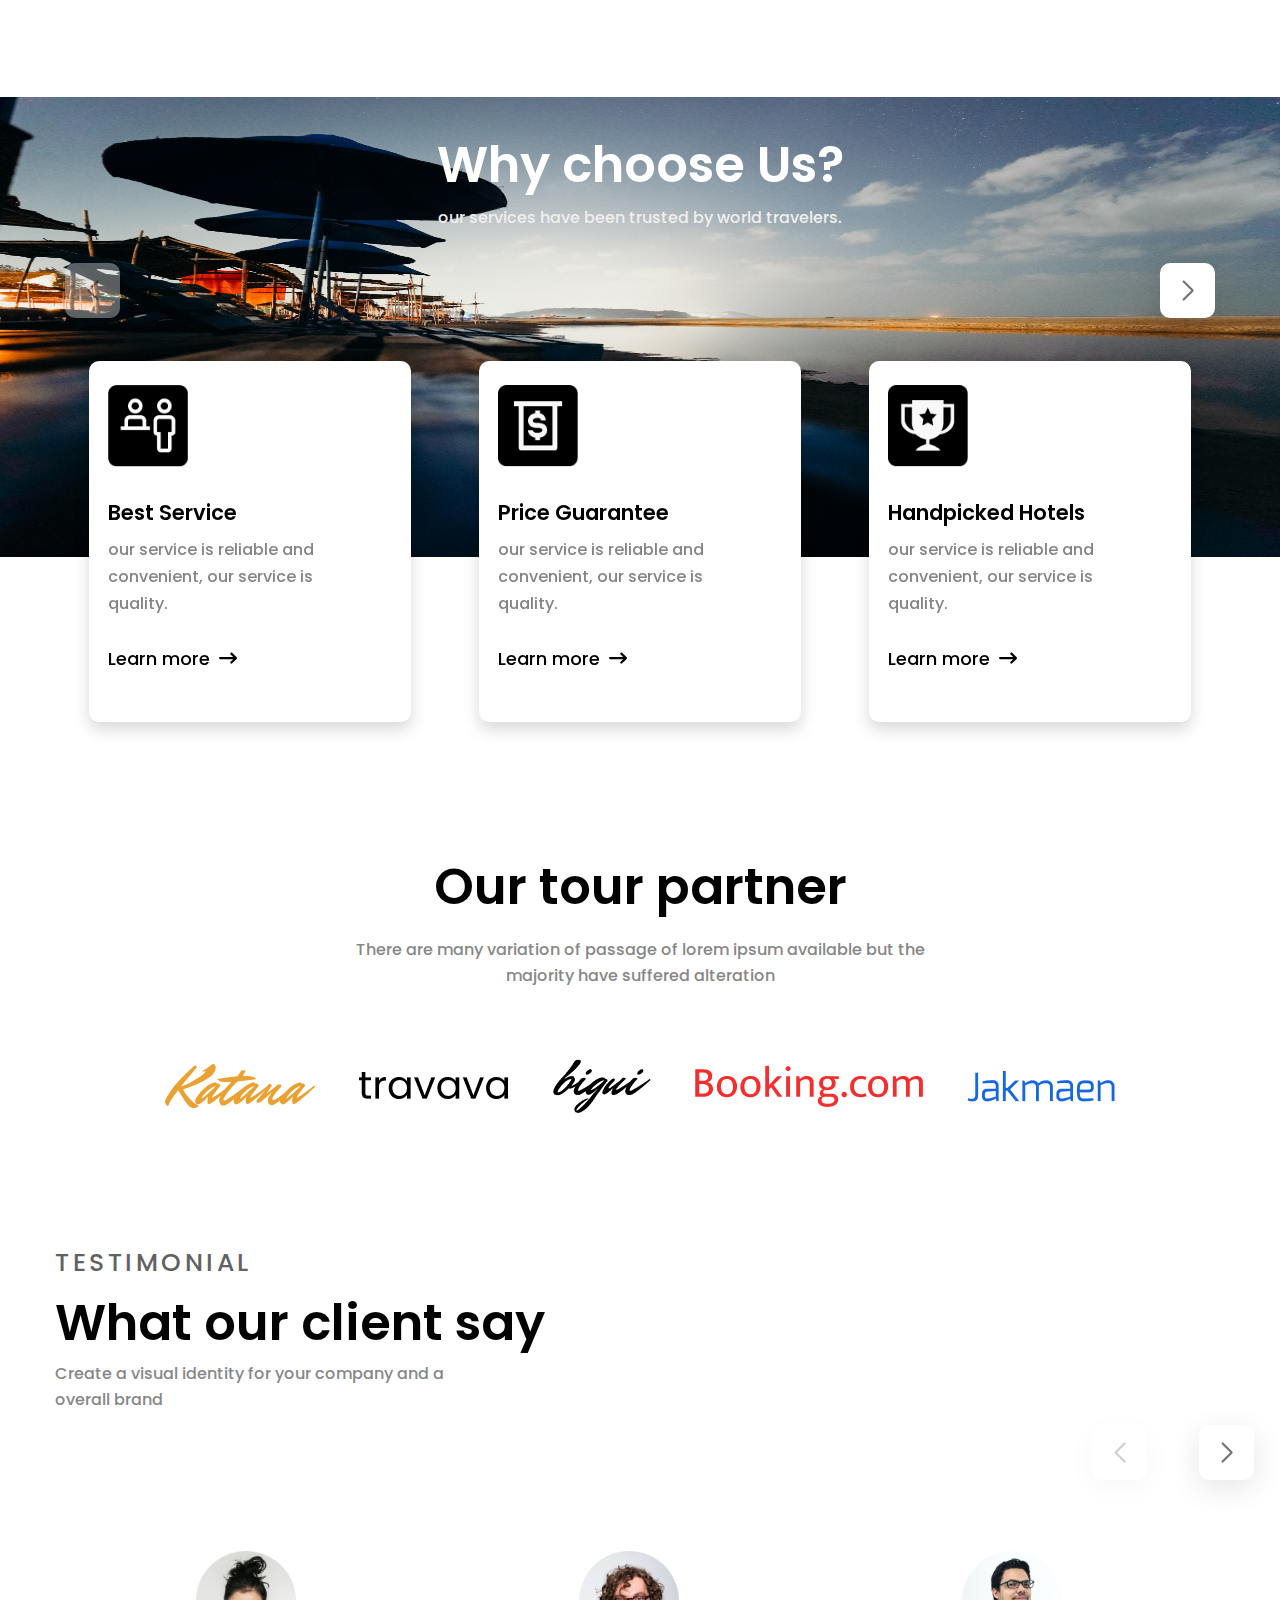
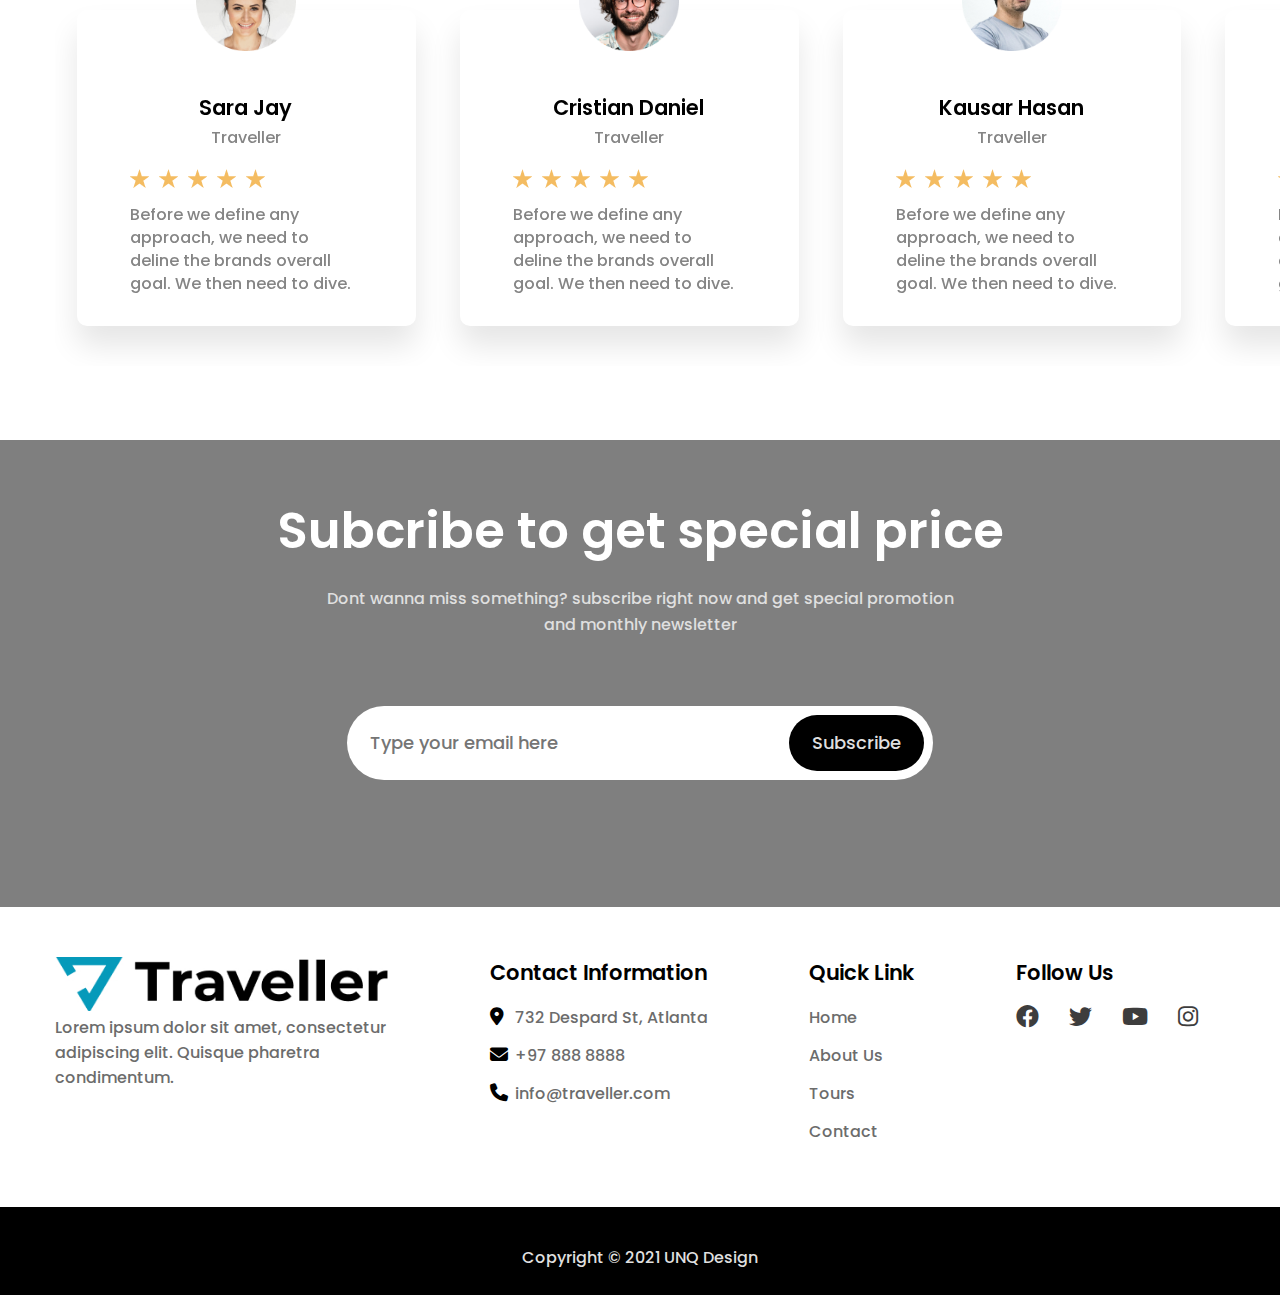
==== commit 13093f6c: "project" ====
--- a/traveller-html/asset/index.html
+++ b/traveller-html/asset/index.html
@@ -100,7 +100,7 @@
                                     <img src="../asset/images/explore-1.jpg" alt="">
                                 </div>
                                 <div class="explore-data">
-                                    <div class="explore-circle"><span><img src="../asset/images/1.jpg" alt=""></span>
+                                    <div class="explore-circle"><span>“</span>
                                     </div>
                                     <h4>Bali, Indonesia.</h4>
                                     <p>Bali is a beautiful tourist spot and is visited by many travelers. </p>
@@ -113,7 +113,7 @@
                                     <img src="../asset/images/explore-2.jpg" alt="">
                                 </div>
                                 <div class="explore-data">
-                                    <div class="explore-circle"><span><img src="../asset/images/1.jpg" alt=""></span>
+                                    <div class="explore-circle"><span>“</span>
                                     </div>
                                     <h4>Bali, Indonesia.</h4>
                                     <p>Bali is a beautiful tourist spot and is visited by many travelers. </p>
@@ -126,7 +126,7 @@
                                     <img src="../asset/images/explore-3.jpg" alt="">
                                 </div>
                                 <div class="explore-data">
-                                    <div class="explore-circle"><span><img src="../asset/images/1.jpg" alt=""></span>
+                                    <div class="explore-circle"><span>“</span>
                                     </div>
                                     <h4>Bali, Indonesia.</h4>
                                     <p>Bali is a beautiful tourist spot and is visited by many travelers. </p>
@@ -139,7 +139,7 @@
                                     <img src="../asset/images/explore-4.jpg" alt="">
                                 </div>
                                 <div class="explore-data">
-                                    <div class="explore-circle"><span><img src="../asset/images/1.jpg" alt=""></span>
+                                    <div class="explore-circle"><span>“</span>
                                     </div>
                                     <h4>Bali, Indonesia.</h4>
                                     <p>Bali is a beautiful tourist spot and is visited by many travelers. </p>
--- a/traveller-html/asset/css/style.css
+++ b/traveller-html/asset/css/style.css
@@ -131,7 +131,7 @@
 #hero {
     background: url(../images/hero-banner.jpg);
     width: 100%;
-    height: 100vh;
+    height: 100%;
     background-size: cover;
     background-position: center center;
     position: relative;
@@ -252,7 +252,7 @@
 .explore-data {
     position: relative;
     padding: 0 1.9rem 2.6rem 1.4rem;
-    opacity: 0;
+    opacity: 1;
 }
 
 .explore-circle {
@@ -266,13 +266,11 @@
     border-radius: 50%;
 }
 
-.explore-circle span img {
-    font-weight: 400;
+.explore-circle span {
     font-size: 7.2rem;
-    line-height: 12.6rem;
     color: #000000;
     display: inline-block;
-    padding: 3.3rem 3rem;
+    padding: 3.7rem 2.3rem;
 }
 
 .explore-data h4 {
@@ -490,7 +488,6 @@
 }
 
 .client-img img {
-    display: inline-block;
     object-fit: cover;
     object-position: center center;
     position: absolute;
@@ -503,6 +500,7 @@
     padding: 9rem 5.4rem 5.1rem 5.3rem;
     box-shadow: 0 2rem 3rem 0 rgba(0, 0, 0, 0.10);
     border-radius: 1rem;
+    /* border: 1px solid navy; */
 }
 
 .client-data h4 {
@@ -645,15 +643,18 @@
     display: flex;
     justify-content: space-between;
 }
-.traveller-logo{
-    max-width: 38.3rem;
+
+.traveller-logo {
     height: 8.4rem;
 }
-.traveller-logo img{
+
+.traveller-logo img {
     width: 100%;
     height: 100%;
     object-fit: cover;
-}
+    object-position: center center;
+}
+
 .traveller-logo p {
     max-width: 43.7rem;
     margin-top: 0.4rem;
@@ -669,14 +670,17 @@
     font-weight: 600;
     font-size: 2.4rem;
     color: #000000;
-    padding: 1rem 0;
+    margin-bottom: 2.3rem;
 }
 
 .contact ul li a {
     font-weight: 500;
     font-size: 1.8rem;
-    line-height: 3rem;
     color: #6C6C6C;
+}
+
+.contact ul li {
+    margin-bottom: 1.8rem;
 }
 
 .contact ul li a i {
@@ -685,16 +689,19 @@
     margin-right: 0.7rem;
 }
 
+.quick-link ul li {
+    margin-bottom: 1.8rem;
+}
+
 .quick-link ul li a {
     font-weight: 500;
     font-size: 1.8rem;
-    line-height: 3rem;
     color: #6C6C6C;
 }
 
 .follow ul li a i {
     font-size: 2.3rem;
-    margin-right: 1.4rem;
+    margin-right: 2.7rem;
     color: #3D3D3D;
 }
 
@@ -750,28 +757,39 @@
     #explore {
         margin-top: 15.8rem;
     }
+
     .explore-img {
-        max-width: 43.4rem;
         height: 35.1rem;
     }
+
     .explore-slider .swiper-button-prev,
     .explore-slider .swiper-button-next {
         width: 6rem;
         height: 6rem;
     }
-    .explore-slider .swiper-button-next:after, .explore-slider .swiper-button-prev:after {
+
+    .explore-slider .swiper-button-next:after,
+    .explore-slider .swiper-button-prev:after {
         font-size: 2rem;
     }
+
     .explore-slider .swiper-wrapper {
         padding: 11rem 0;
     }
+
+    #choose {
+        background-size: 100% 50rem;
+    }
+
     .choose {
         padding: 3.4rem 2.2rem 6rem 1.9rem;
-}
+    }
+
     .choose-img {
         width: 8.5rem;
         height: 8.7rem;
     }
+
     .choose-slider .swiper-wrapper {
         padding: 14rem 0;
     }
@@ -790,10 +808,12 @@
     #client-say .client-container {
         margin-left: calc((100% - 134rem) / 2);
     }
-    .client-img {
-        max-width: 10rem;
-        height: 10rem;
-    }
+
+    .client-img img {
+        width: 12rem;
+        height: 12rem;
+    }
+
     #client-say {
         margin-top: 12.1rem;
     }
@@ -804,7 +824,9 @@
         height: 6rem;
         margin: 2.2rem 6.6rem 0 6.6rem;
     }
-    .nav-client .swiper-button-prev:after, .nav-client .swiper-button-next:after {
+
+    .nav-client .swiper-button-prev:after,
+    .nav-client .swiper-button-next:after {
         font-size: 2rem;
     }
 
@@ -823,15 +845,884 @@
     #get-price {
         padding: 5.6rem 0 14.7rem 0;
     }
+
     .traveller-logo {
         max-width: 36.3rem;
         height: 6.4rem;
     }
+
     .footer-top {
         padding: 5rem 0;
     }
-
-
-
+}
+
+/***********Big tablet***********/
+@media screen and (max-width:1365px) {
+    .container {
+        max-width: 117rem;
+    }
+
+    header nav>ul>li {
+        margin-right: 3.7rem;
+    }
+
+    header nav ul li a {
+        font-size: 1.6rem;
+    }
+
+    header .search i {
+        font-size: 1.6rem;
+    }
+
+    #hero p {
+        font-size: 1.6rem;
+        line-height: 2.6rem;
+    }
+
+    .search-box {
+        max-width: 64.6rem;
+        height: 6.8rem;
+    }
+
+    .search-box select {
+        font-size: 1.6rem;
+    }
+
+    #search-btn {
+        padding: 0.8rem 2rem;
+    }
+
+    #explore {
+        margin-top: 13.8rem;
+    }
+
+    .main-title {
+        font-size: 5rem;
+    }
+
+    .sub-title {
+        font-size: 1.6rem;
+        line-height: 2.6rem;
+    }
+
+    .explore-img {
+        height: 32.1rem;
+        max-width: 41.4rem;
+    }
+
+    .explore-slider .swiper-wrapper {
+        padding: 10rem 0;
+    }
+
+    .explore-slider .swiper-button-prev,
+    .explore-slider .swiper-button-next {
+        width: 5.5rem;
+        height: 5.5rem;
+    }
+
+    .explore-circle {
+        width: 7.5rem;
+        height: 7.3rem;
+    }
+
+    .explore-circle span {
+        font-size: 6.2rem;
+        padding: 3.5rem 2.3rem;
+    }
+
+    .explore-data h4 {
+        font-size: 2.1rem;
+        line-height: 2.6rem;
+        margin-top: 2.4rem;
+    }
+
+    .explore-data p {
+        font-size: 1.4rem;
+    }
+
+    #explore .sub-title {
+        margin-top: 1.8rem;
+    }
+
+    #choose {
+        background-size: 100% 46rem;
+    }
+
+    .choose {
+        padding: 2.4rem 4.2rem 5rem 1.9rem;
+        margin: 0 3.4rem;
+    }
+
+    .choose-img {
+        width: 8rem;
+        height: 8.2rem;
+    }
+
+    #choose .swiper-button-prev,
+    #choose .swiper-button-next {
+        width: 5.5rem;
+        height: 5.5rem;
+    }
+
+    .choose-slider .swiper-wrapper {
+        padding: 13rem 0;
+    }
+
+    .choose-data h4 {
+        font-size: 2.1rem;
+        line-height: 2.6rem;
+    }
+
+    .choose-data p {
+        margin-bottom: 2.8rem;
+        font-size: 1.6rem;
+    }
+
+    #partner .sub-title {
+        margin: 1.5rem auto;
+    }
+
+    .partner-menu {
+        padding: 0px 11rem;
+    }
+
+    #client-say .client-container {
+        margin-left: calc((100% - 117rem) / 2);
+    }
+
+    #client-say h3 {
+        font-size: 2.5rem;
+        line-height: 6rem;
+    }
+
+    #client-say .main-title {
+        line-height: 6rem;
+    }
+
+    #client-say .sub-title {
+        margin-top: 0.8rem;
+    }
+
+    .client-img {
+        height: 9rem;
+    }
+
+    .client-img img {
+        width: 10rem;
+        height: 10rem;
+        top: 20%;
+    }
+
+    .client-data h4 {
+        font-size: 2.1rem;
+    }
+
+    .client-data img {
+        margin: 2rem 0.7rem 1rem 0;
+        width: 1.9rem;
+        height: 1.9rem;
+    }
+
+    .client-data p {
+        font-size: 1.6rem;
+        line-height: 2.3rem;
+    }
+
+    .nav-client .swiper-button-prev,
+    .nav-client .swiper-button-next {
+        width: 5.5rem;
+        height: 5.5rem;
+        margin: 1.2rem 2.6rem 0 2.6rem;
+    }
+
+    #get-price {
+        margin-top: 7.4rem;
+        padding: 5.6rem 0 12.7rem 0;
+    }
+
+    #get-price .email {
+        margin-top: 6.8rem;
+    }
+
+    #get-price .sub-title {
+        margin: 2rem auto;
+    }
+
+    #get-price input {
+        margin: 1rem 2.3rem;
+    }
+
+    #get-price .email {
+        max-width: 58.6rem;
+    }
+
+    #get-price input {
+        font-size: 1.8rem;
+    }
+
+    #get-price button {
+        font-size: 1.8rem;
+        margin: 0.9rem;
+    }
+
+    .traveller-logo {
+        max-width: 33.3rem;
+        height: 5.4rem;
+    }
+
+    .traveller-logo p {
+        font-size: 1.6rem;
+    }
+
+    .contact h4,
+    .quick-link h4,
+    .follow h4 {
+        font-size: 2.1rem;
+        margin-bottom: 1.7rem;
+    }
+
+    .contact ul li,
+    .quick-link ul li {
+        margin-bottom: 1.3rem;
+    }
+
+    .contact ul li a,
+    .quick-link ul li a,
+    .contact ul li a {
+        font-size: 1.6rem;
+    }
+
+    .footer-bottom {
+        padding: 3.4rem 0 2rem 0;
+        font-size: 1.6rem;
+    }
+}
+
+/****************big tablet***********/
+@media screen and (max-width:1199px) {
+    .container {
+        max-width: 95%;
+    }
+
+    header nav>ul>li {
+        margin-right: 3rem;
+    }
+
+    header nav ul li a {
+        font-size: 1.4rem;
+    }
+
+    header .search i {
+        font-size: 1.4rem;
+    }
+
+    .logo {
+        max-width: 90%;
+    }
+
+    #hero h1 {
+        font-size: 7rem;
+        line-height: 9rem;
+        padding-top: 24rem;
+    }
+
+    #hero p {
+        font-size: 1.4rem;
+    }
+
+    .search-box {
+        max-width: 50.6rem;
+        height: 5.8rem;
+        padding: 1.1rem 0.7rem 1.1rem 2.3rem;
+    }
+
+    .search-box select {
+        font-size: 1.4rem;
+    }
+
+    #search-btn {
+        font-size: 1.4rem;
+        padding: 0.4rem 1.1rem;
+    }
+
+    span {
+        font-size: 1.4rem;
+    }
+
+    .main-title {
+        font-size: 4rem;
+        line-height: 5rem;
+    }
+
+    .sub-title {
+        font-size: 1.4rem;
+        line-height: 2rem;
+    }
+
+    #explore {
+        margin-top: 11.8rem;
+    }
+
+    .explore-img {
+        height: 29.1rem;
+    }
+
+    .explore-data h4 {
+        font-size: 2rem;
+        line-height: 2rem;
+        margin-top: 2rem;
+        margin-bottom: 0.5rem;
+    }
+
+    .explore-circle {
+        width: 6.5rem;
+        height: 6.3rem;
+    }
+
+    .explore-circle span {
+        font-size: 5.2rem;
+        padding: 2.7rem 2rem;
+    }
+
+    .explore-slider .swiper-button-prev,
+    .explore-slider .swiper-button-next {
+        width: 5rem;
+        height: 5rem;
+    }
+
+    .explore-slider .swiper-button-next:after,
+    .explore-slider .swiper-button-prev:after {
+        font-size: 1.8rem;
+    }
+
+    .explore-slider .swiper-wrapper {
+        padding: 9rem 0;
+    }
+
+    #choose {
+        background-size: 100% 39rem;
+        padding-top: 2.3rem;
+    }
+
+    #choose .container .container1 {
+        max-width: 80rem;
+    }
+
+    #choose .swiper-button-prev,
+    #choose .swiper-button-next {
+        width: 5rem;
+        height: 5rem;
+        top: 14.5rem;
+    }
+
+    #choose .swiper-button-prev:after,
+    #choose .swiper-button-next:after {
+        font-size: 1.8rem;
+    }
+
+    .choose {
+        padding: 2.4rem 4.2rem 5rem 1.9rem;
+    }
+
+    .choose-slider .swiper-wrapper {
+        padding: 12rem 0;
+    }
+
+    .choose-img {
+        width: 7rem;
+        height: 7.2rem;
+    }
+
+    .choose-data h4 {
+        font-size: 2rem;
+        line-height: 2rem;
+        margin-top: 3.3rem;
+    }
+
+    .choose-data p {
+        margin-bottom: 2rem;
+        font-size: 1.4rem;
+        line-height: 2rem;
+        max-width: 22.8rem;
+    }
+
+    .partner-menu {
+        padding: 0px 4rem;
+        margin-top: 6rem;
+        height: 4.5rem;
+    }
+
+    #client-say {
+        margin-top: 13.1rem;
+    }
+
+    #client-say .client-container {
+        margin-left: calc((100% - 95%) / 2);
+    }
+
+    #client-say h3 {
+        font-size: 2.3rem;
+        line-height: 5rem;
+    }
+
+    .nav-client .swiper-button-prev,
+    .nav-client .swiper-button-next {
+        width: 5rem;
+        height: 5rem;
+        margin: 1rem 2rem 0 2.6rem;
+    }
+
+    .nav-client .swiper-button-prev:after,
+    .nav-client .swiper-button-next:after {
+        font-size: 1.8rem;
+    }
+
+    #client-say .swiper-wrapper {
+        padding: 3rem 0;
+    }
+
+    .client-img {
+        height: 7rem;
+    }
+
+    .client-img img {
+        width: 9rem;
+        height: 9rem;
+        top: 18%;
+    }
+
+    .client-data {
+        padding: 9rem 5.4rem 4.1rem 5.3rem;
+        box-shadow: 0 1rem 3rem 0 rgba(0, 0, 0, 0.10);
+    }
+
+    .client-data h4 {
+        font-size: 2rem;
+        line-height: 3rem;
+    }
+
+    .client-data p {
+        font-size: 1.4rem;
+        line-height: 2.3rem;
+    }
+
+    .client-data img {
+        margin: 2rem 0.7rem 1rem 0;
+        width: 1.8rem;
+        height: 1.8rem;
+    }
+
+    #get-price .email {
+        margin-top: 6rem;
+    }
+
+    #get-price input {
+        font-size: 1.6rem;
+    }
+
+    #get-price button {
+        font-size: 1.6rem;
+        margin: 0.8rem;
+        padding: 0.9rem 2.3rem;
+    }
+
+    .traveller-logo {
+        max-width: 31.3rem;
+        height: 6.4rem;
+    }
+
+    .contact h4,
+    .quick-link h4,
+    .follow h4 {
+        font-size: 2rem;
+        margin-bottom: 1.5rem;
+    }
+
+    .traveller-logo p {
+        font-size: 1.4rem;
+    }
+
+    .contact ul li a,
+    .quick-link ul li a,
+    .contact ul li a {
+        font-size: 1.5rem;
+    }
+
+    .contact ul li a i {
+        color: #000000;
+        font-size: 1.5rem;
+    }
+
+    .follow ul li a i {
+        font-size: 2rem;
+        margin-right: 2.5rem;
+    }
+
+    .footer-bottom {
+        padding: 3rem 0 1.8rem 0;
+        line-height: 3rem;
+    }
+
+}
+
+/***************************************/
+@media screen and (max-width:991px) {
+    header nav ul li a {
+        font-size: 1.3rem;
+    }
+
+    header nav>ul>li {
+        margin-right: 1.5rem;
+    }
+
+    header .search i {
+        margin-top: 0.5rem;
+        margin-left: 0.5rem;
+        font-size: 1.3rem;
+    }
+
+    #hero h1 {
+        font-size: 6rem;
+        line-height: 8rem;
+        padding-top: 22rem;
+    }
+
+    #hero p {
+        font-size: 1.3rem;
+        line-height: 2rem;
+        margin-top: 2.5rem;
+    }
+
+    #search-btn {
+        font-size: 1.3rem;
+        line-height: 3rem;
+    }
+
+    .search-box {
+        max-width: 42.6rem;
+        height: 4.8rem;
+        padding: 1.1rem 0.6rem 1.1rem 2.3rem;
+    }
+
+    .search-box select {
+        font-size: 1.3rem;
+    }
+
+    span {
+        font-size: 1.3rem;
+        line-height: 2.6rem;
+    }
+
+    .main-title {
+        font-size: 3.5rem;
+        line-height: 4.5rem;
+    }
+
+    .sub-title {
+        font-size: 1.3rem;
+    }
+
+    #explore {
+        margin-top: 9.8rem;
+    }
+
+    #explore .main-title {
+        max-width: 67rem;
+    }
+
+    #explore .sub-title {
+        margin-top: 1rem;
+    }
+
+    .explore-img {
+        height: 27.1rem;
+    }
+
+    .explore-slider .swiper-button-prev,
+    .explore-slider .swiper-button-next {
+        width: 4.5rem;
+        height: 4.5rem;
+    }
+
+    .explore-slider .swiper-button-next:after,
+    .explore-slider .swiper-button-prev:after {
+        font-size: 1.6rem;
+    }
+
+    .explore-circle {
+        width: 6rem;
+        height: 6rem;
+    }
+
+    .explore-circle span {
+        padding: 2.8rem 2rem;
+        font-size: 4.2rem;
+    }
+
+    .explore-data h4 {
+        font-size: 1.8rem;
+    }
+
+    .explore-data p {
+        font-size: 1.3rem;
+    }
+
+    .explore-slider .swiper-wrapper {
+        padding: 8rem 0;
+    }
+
+    #choose {
+        background-size: 100% 37rem;
+    }
+
+    #choose .swiper-button-prev,
+    #choose .swiper-button-next {
+        width: 4.5rem;
+        height: 4.5rem;
+        top: 13.5rem;
+    }
+
+    #choose .swiper-button-prev:after,
+    #choose .swiper-button-next:after {
+        font-size: 1.6rem;
+    }
+
+    .choose {
+        padding: 2.2rem 4rem 4rem 1.9rem;
+    }
+
+    .choose-data p {
+        font-size: 1.3rem;
+        max-width: 20.8rem;
+    }
+
+    .choose-data h4 {
+        font-size: 1.8rem;
+    }
+
+    .choose-data a {
+        font-size: 1.6rem;
+    }
+
+    .choose-img {
+        width: 6.5rem;
+        height: 6.7rem;
+    }
+
+    .choose-slider .swiper-wrapper {
+        padding: 11rem 0;
+    }
+
+    #partner .sub-title {
+        max-width: 44rem;
+    }
+
+    .partner-menu {
+        max-width: 96%;
+        justify-content: space-evenly;
+        flex-wrap: wrap;
+        margin-top: 5rem;
+        height: 4rem;
+        line-height: 5rem;
+        padding: 0 10rem;
+    }
+
+    .partner-menu img {
+        padding: 0.5rem 0;
+        max-width: 14rem;
+    }
+
+    #client-say {
+        margin-top: 13.1rem;
+    }
+
+    #client-say h3 {
+        font-size: 2rem;
+        line-height: 4rem;
+    }
+
+    #choose .container .container1 {
+        max-width: 66rem;
+    }
+
+    #client-say .sub-title {
+        margin-top: 0.6rem;
+    }
+
+    .nav-client {
+        justify-content: center;
+    }
+
+    .nav-client .swiper-button-prev,
+    .nav-client .swiper-button-next {
+        width: 4.5rem;
+        height: 4.5rem;
+        margin: 1rem 2rem 0 1.5rem;
+    }
+
+    .nav-client .swiper-button-prev:after,
+    .nav-client .swiper-button-next:after {
+        font-size: 1.6rem;
+    }
+
+    .client-img img {
+        width: 8.5rem;
+        height: 8.5rem;
+    }
+
+    .client-data h4 {
+        font-size: 1.8rem;
+    }
+
+    .client-data p {
+        font-size: 1.3rem;
+    }
+
+    #get-price {
+        padding: 5.6rem 0 11.7rem 0;
+    }
+
+    #get-price .sub-title {
+        max-width: 44rem;
+    }
+
+    #get-price .email {
+        max-width: 45.6rem;
+    }
+
+    #get-price input {
+        font-size: 1.3rem;
+        margin: 1rem 1.9rem;
+    }
+
+    #get-price button {
+        font-size: 1.3rem;
+        margin: 0.6rem;
+        padding: 0.3rem 1.9rem;
+    }
+
+    .footer-top .container {
+        flex-wrap: wrap;
+        justify-content: space-around;
+        row-gap: 2rem;
+    }
+
+    .traveller-logo {
+        max-width: 40%;
+    }
+
+    .quick-link {
+        width: 40%;
+    }
+
+    .follow {
+        width: 26%;
+    }
+
+    .contact {
+        width: 26%;
+    }
+
+    .contact ul li,
+    .quick-link ul li {
+        margin-bottom: 1rem;
+    }
+
+    .follow ul li a i {
+        font-size: 1.8rem;
+        margin-right: 2.3rem;
+    }
+
+    .traveller-logo p {
+        font-size: 1.3rem;
+    }
+
+    .contact h4,
+    .quick-link h4,
+    .follow h4 {
+        font-size: 1.8rem;
+    }
+
+    .contact ul li a,
+    .quick-link ul li a,
+    .contact ul li a {
+        font-size: 1.3rem;
+    }
+
+    .footer-bottom {
+        padding: 2.8rem 0 1.7rem 0;
+        font-size: 1.3rem;
+    }
+}
+
+/*********************************************/
+@media screen and (max-width:767px) {
+    img {
+        max-width: 95%;
+    }
+
+    header nav ul li a {
+        font-size: 1.2rem;
+    }
+
+    #hero h1 {
+        font-size: 5rem;
+        line-height: 7rem;
+        padding-top: 20rem;
+    }
+
+    #hero p {
+        font-size: 1.2rem;
+    }
+
+    .search-box {
+        max-width: 37.6rem;
+        height: 3.8rem;
+        padding: 1rem 0.3rem 1rem 2.3rem;
+    }
+
+    .search-box select {
+        font-size: 1.2rem;
+    }
+
+    #search-btn {
+        font-size: 1.2rem;
+        line-height: 1rem;
+        padding: 1.1rem 1rem;
+    }
+
+    span {
+        font-size: 1.2rem;
+        line-height: 1.6rem;
+    }
+
+    #explore {
+        margin-top: 8.8rem;
+    }
+
+    #explore .main-title {
+        max-width: 46rem;
+    }
+
+    .main-title {
+        font-size: 3rem;
+        line-height: 4rem;
+    }
+
+    .sub-title {
+        line-height: 1rem;
+        font-size: 1.2rem;
+    }
+
+    .explore-slider .swiper-button-prev,
+    .explore-slider .swiper-button-next {
+        width: 4rem;
+        height: 4rem;
+    }
+
+    .explore-slider .swiper-button-next:after,
+    .explore-slider .swiper-button-prev:after {
+        font-size: 1.4rem;
+    }
 
 }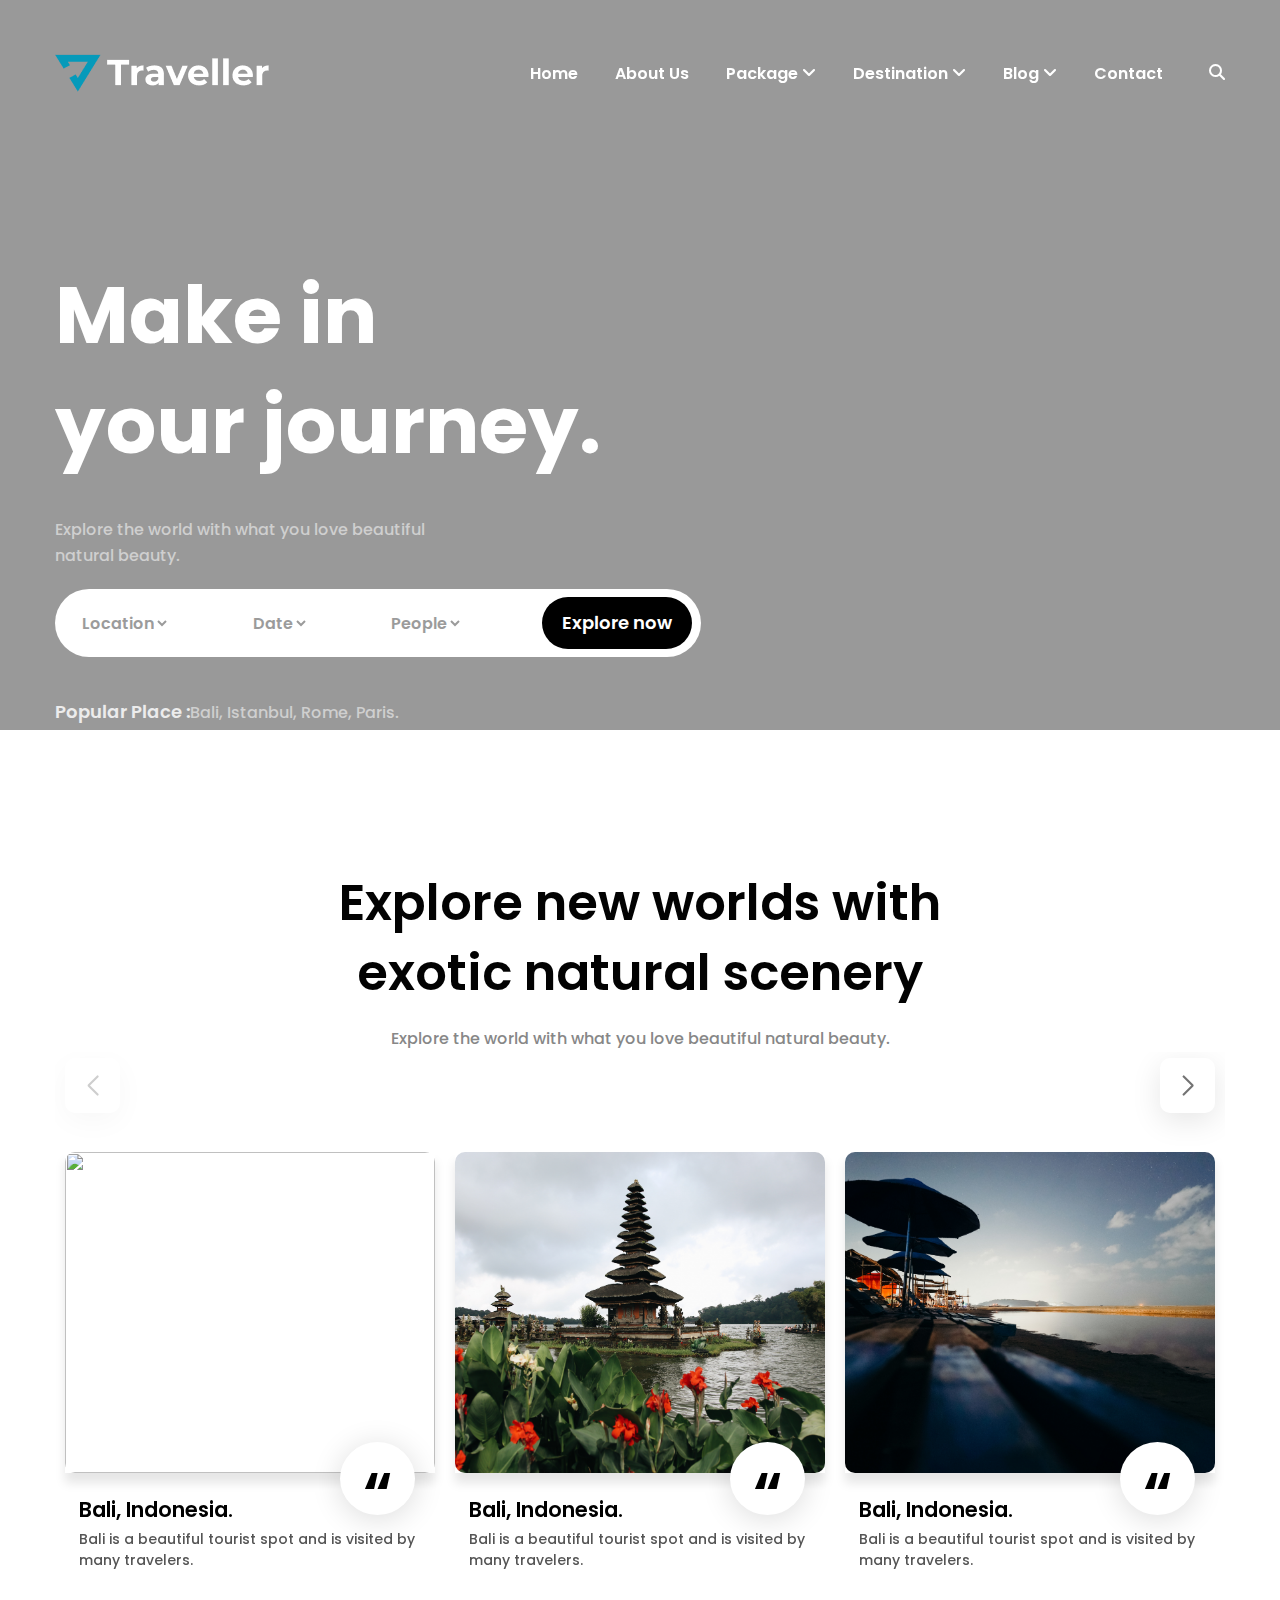
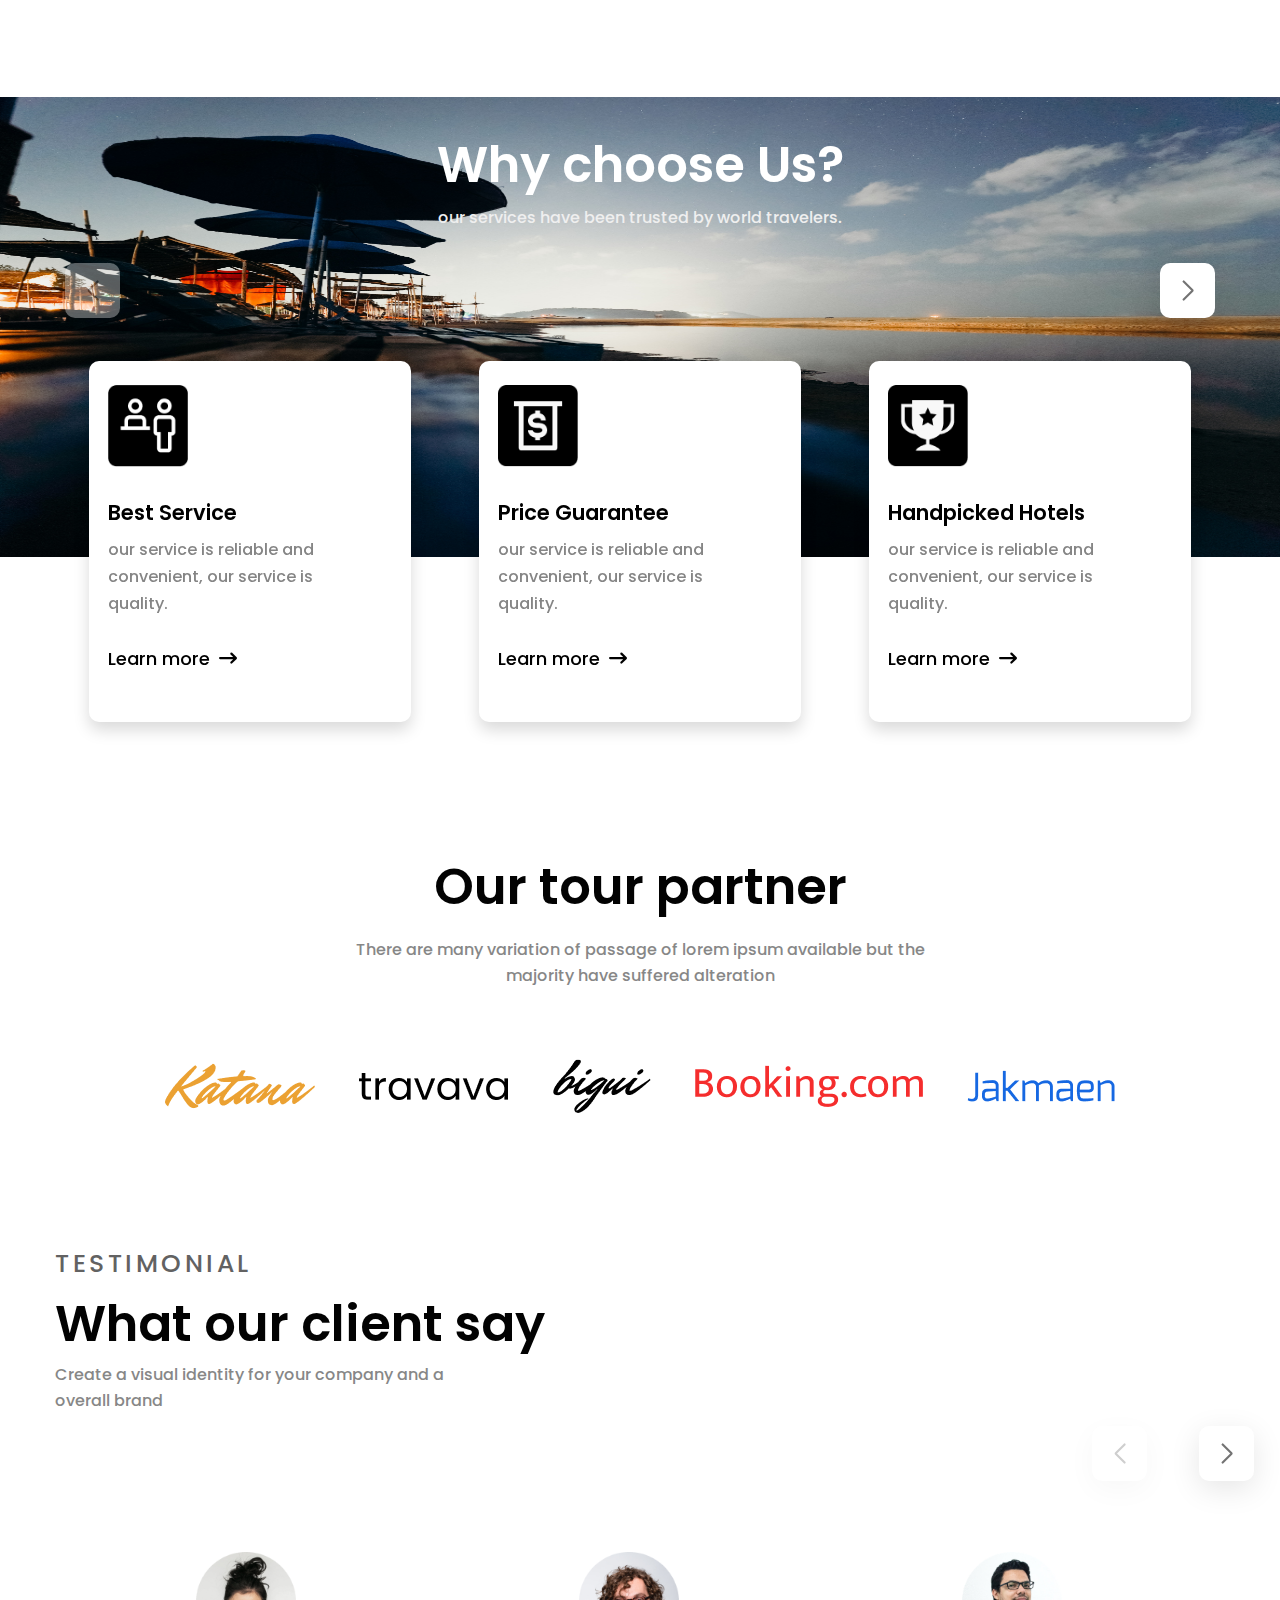
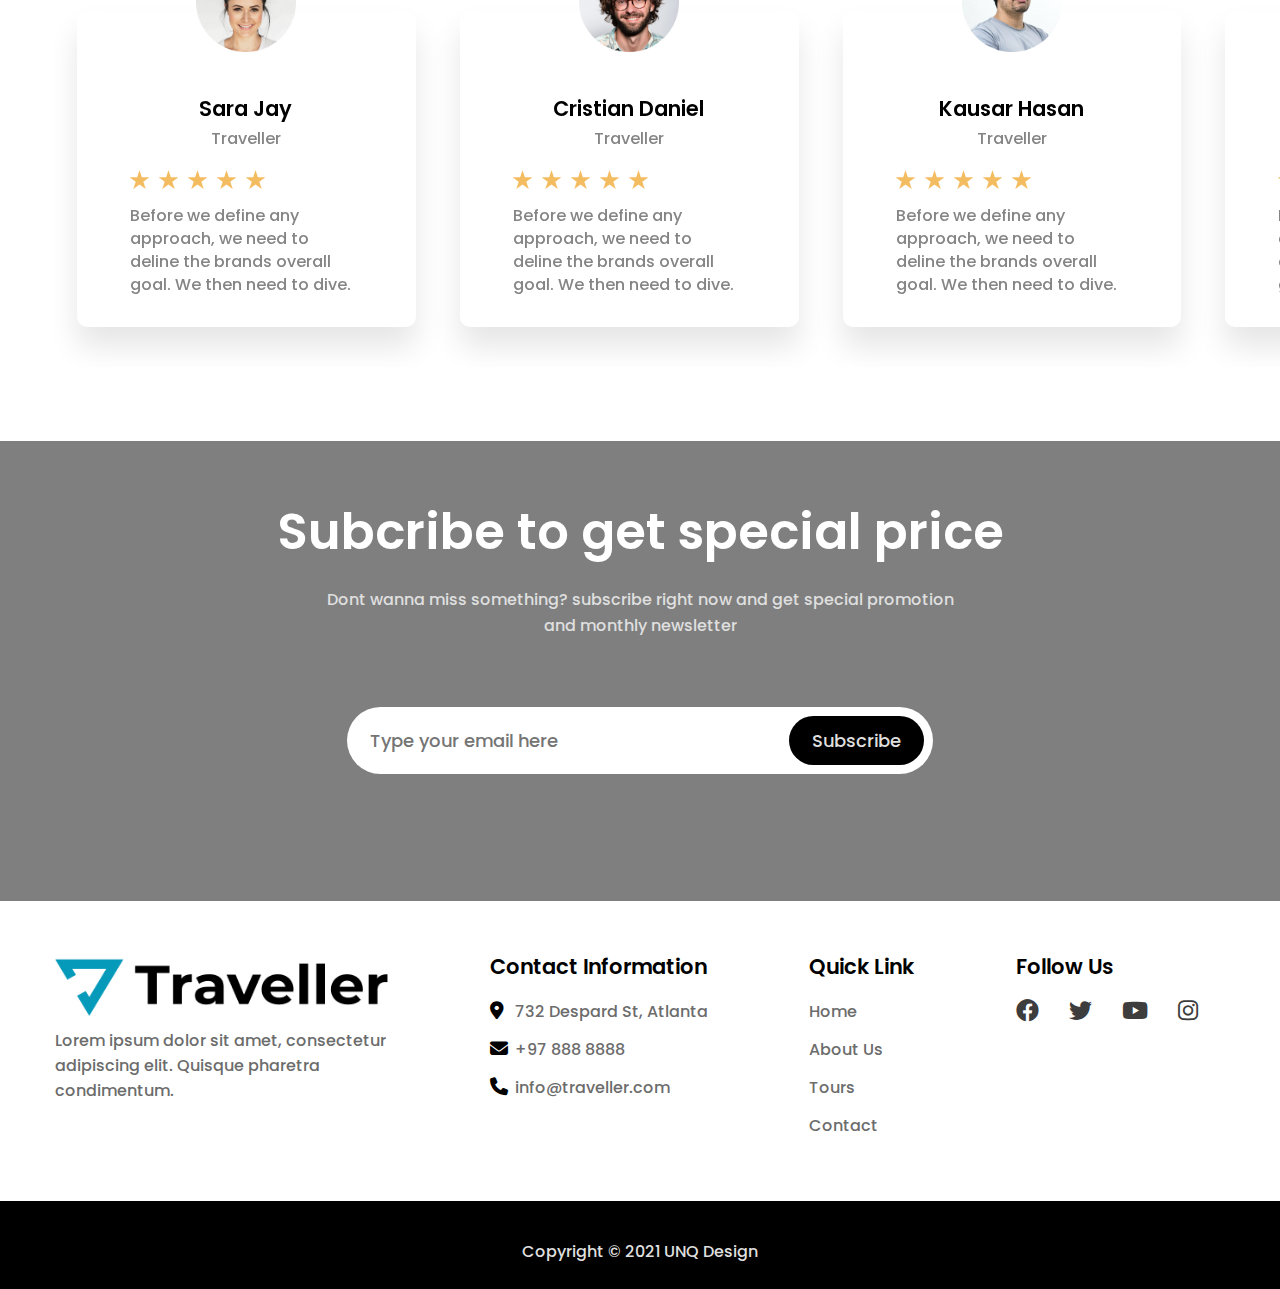
==== commit 3d9eaeff: "project" ====
--- a/traveller-html/asset/index.html
+++ b/traveller-html/asset/index.html
@@ -411,6 +411,10 @@
                 prevEl: '.swiper-button-prev',
             },
             breakpoints: {
+                320:{
+                    slidesPerView:1,
+                    spaceBetween:0,
+                },
                 640: {
                     slidesPerView: 1,
                     spaceBetween: 0,
@@ -437,6 +441,10 @@
                 prevEl: '.swiper-button-prev',
             },
             breakpoints: {
+                320:{
+                    slidesPerView:1,
+                    spaceBetween:0,
+                },
                 640: {
                     slidesPerView: 1,
                     spaceBetween: 0,
@@ -463,6 +471,10 @@
                 prevEl: '.swiper-button-prev',
             },
             breakpoints: {
+                320:{
+                    slidesPerView:1,
+                    spaceBetween:0,
+                },
                 640: {
                     slidesPerView: 1,
                     spaceBetween: 0,
--- a/traveller-html/asset/css/style.css
+++ b/traveller-html/asset/css/style.css
@@ -236,7 +236,6 @@
 }
 
 .explore-img {
-    max-width: 44.4rem;
     height: 36.1rem;
     box-shadow: 0 1rem 1rem 0 rgba(0, 0, 0, 0.10);
 }
@@ -434,7 +433,6 @@
 }
 
 .partner-menu {
-    height: 5.3rem;
     display: flex;
     justify-content: space-between;
     align-items: center;
@@ -613,7 +611,6 @@
     border: none;
     font-weight: 500;
     font-size: 2rem;
-    line-height: 3.4rem;
     color: #9B9B9B;
     margin: 1.8rem 2.3rem;
     font-family: 'Poppins';
@@ -627,7 +624,6 @@
     padding: 1.1rem 2.3rem;
     font-weight: 500;
     font-size: 2rem;
-    line-height: 3.4rem;
     color: #DFDFDF;
     margin: 1.1rem;
     font-family: 'Poppins';
@@ -644,13 +640,8 @@
     justify-content: space-between;
 }
 
-.traveller-logo {
-    height: 8.4rem;
-}
-
 .traveller-logo img {
     width: 100%;
-    height: 100%;
     object-fit: cover;
     object-position: center center;
 }
@@ -848,7 +839,6 @@
 
     .traveller-logo {
         max-width: 36.3rem;
-        height: 6.4rem;
     }
 
     .footer-top {
@@ -1067,7 +1057,6 @@
 
     .traveller-logo {
         max-width: 33.3rem;
-        height: 5.4rem;
     }
 
     .traveller-logo p {
@@ -1328,7 +1317,6 @@
 
     .traveller-logo {
         max-width: 31.3rem;
-        height: 6.4rem;
     }
 
     .contact h4,
@@ -1518,7 +1506,6 @@
     }
 
     .partner-menu {
-        max-width: 96%;
         justify-content: space-evenly;
         flex-wrap: wrap;
         margin-top: 5rem;
@@ -1612,15 +1599,15 @@
     }
 
     .quick-link {
-        width: 40%;
+        max-width: 40%;
     }
 
     .follow {
-        width: 26%;
+        max-width: 26%;
     }
 
     .contact {
-        width: 26%;
+        max-width: 26%;
     }
 
     .contact ul li,
@@ -1657,10 +1644,6 @@
 
 /*********************************************/
 @media screen and (max-width:767px) {
-    img {
-        max-width: 95%;
-    }
-
     header nav ul li a {
         font-size: 1.2rem;
     }
@@ -1677,8 +1660,8 @@
 
     .search-box {
         max-width: 37.6rem;
-        height: 3.8rem;
-        padding: 1rem 0.3rem 1rem 2.3rem;
+        height: 4.2rem;
+        padding: 1rem 0.5rem 1rem 2.3rem;
     }
 
     .search-box select {
@@ -1722,7 +1705,649 @@
 
     .explore-slider .swiper-button-next:after,
     .explore-slider .swiper-button-prev:after {
+        font-size: 1.5rem;
+    }
+
+    .explore-slide {
+        margin: 0 9.1rem;
+    }
+
+    .explore-img {
+        height: 27.1rem;
+        max-width: 36.4rem;
+    }
+
+    .explore-circle {
+        top: -4.5rem;
+        right: 4rem;
+        width: 5.5rem;
+        height: 5.5rem;
+    }
+
+    .explore-circle span {
+        padding: 3.1rem 1.8rem;
+        font-size: 4rem;
+    }
+
+    .explore-data h4 {
+        font-size: 1.6rem;
+        line-height: 1.5rem;
+    }
+
+    .explore-data p {
+        font-size: 1.2rem;
+        max-width: 95%;
+    }
+
+    .explore-slider .swiper-wrapper {
+        padding: 7rem 0;
+    }
+
+    #choose {
+        background-size: 100% 34rem;
+    }
+
+    #choose .swiper-button-prev,
+    #choose .swiper-button-next {
+        width: 4rem;
+        height: 4rem;
+        top: 12.5rem;
+    }
+
+    #choose .swiper-button-prev:after,
+    #choose .swiper-button-next:after {
+        font-size: 1.5rem;
+    }
+
+    .choose-slider .swiper-wrapper {
+        padding: 10rem 0;
+    }
+
+    .choose {
+        margin: 0px 14.4rem;
+    }
+
+    .choose-img {
+        width: 6rem;
+        height: 6.2rem;
+    }
+
+    .choose-data h4 {
+        font-size: 1.6rem;
+        margin-top: 3rem;
+    }
+
+    .choose-data p {
+        font-size: 1.2rem;
+    }
+
+    .choose-data a {
+        font-size: 1.5rem;
+        line-height: 2.5rem;
+    }
+
+    .choose-data a i {
+        margin-left: 0.6rem;
+    }
+
+    #partner .sub-title {
+        line-height: 1.5rem;
+    }
+
+    .partner-menu {
+        margin-top: 4rem;
+        padding: 0 8rem;
+    }
+
+    #client-say {
+        margin-top: 20rem;
+    }
+
+    #client-say h3 {
+        font-size: 1.8rem;
+        line-height: 3rem;
+    }
+
+    .client-slide {
+        margin: 0 13.2rem;
+    }
+
+    .client-img img {
+        width: 8rem;
+        height: 8rem;
+    }
+
+    .nav-client .swiper-button-prev,
+    .nav-client .swiper-button-next {
+        width: 4rem;
+        height: 4rem;
+        margin: 2.5rem 1rem 0 1.5rem;
+    }
+
+    .nav-client .swiper-button-prev:after,
+    .nav-client .swiper-button-next:after {
+        font-size: 1.5rem;
+    }
+
+    .client-data {
+        padding: 7rem 5.4rem 4.1rem 5rem;
+    }
+
+    .client-data h4 {
+        font-size: 1.6rem;
+        line-height: 2rem;
+    }
+
+    .client-data p {
+        font-size: 1.2rem;
+        line-height: 2.1rem;
+    }
+
+    .client-data img {
+        width: 1.6rem;
+        height: 1.6rem;
+    }
+
+    #get-price {
+        padding: 5rem 0 11rem 0;
+    }
+
+    #get-price .sub-title {
+        margin: 1.5rem auto;
+        line-height: 1.5rem;
+    }
+
+    #get-price .email {
+        max-width: 40.6rem;
+    }
+
+    #get-price button {
+        font-size: 1.2rem;
+        margin: 0.4rem;
+        padding: 0.3rem 1.7rem;
+    }
+
+    #get-price input {
+        font-size: 1.2rem;
+        margin: 0.5rem 1.9rem;
+    }
+
+    .footer-top {
+        padding: 7rem 0;
+    }
+
+    .contact h4,
+    .quick-link h4,
+    .follow h4 {
+        font-size: 1.6rem;
+    }
+
+    .traveller-logo p {
+        font-size: 1.2rem;
+        line-height: 2rem;
+    }
+
+    .contact ul li a,
+    .quick-link ul li a,
+    .contact ul li a {
+        font-size: 1.2rem;
+    }
+
+    .contact ul li a i {
         font-size: 1.4rem;
     }
 
+    .contact {
+        max-width: 31%;
+    }
+
+    .contact ul li,
+    .quick-link ul li {
+        margin-bottom: 0.8rem;
+    }
+
+    .follow {
+        max-width: 31%;
+    }
+
+    .follow ul li a i {
+        margin-right: 2rem;
+    }
+
+    .footer-top .container {
+        row-gap: 3rem;
+    }
+
+    .footer-bottom {
+        padding: 2.4rem 0 1.2rem 0;
+        font-size: 1.2rem;
+    }
+}
+
+/**********************************************/
+@media screen and (max-width:574px) {
+    #hero h1 {
+        font-size: 4rem;
+        line-height: 6rem;
+        padding-top: 19rem;
+    }
+
+    #hero p {
+        font-size: 1.1rem;
+        line-height: 2rem;
+        margin-top: 1.5rem;
+    }
+
+    .search-box select {
+        font-size: 1.1rem;
+    }
+
+    #search-btn {
+        font-size: 1.1rem;
+    }
+
+    .search-box {
+        max-width: 34.6rem;
+        height: 4rem;
+        padding: 1rem 0.4rem 1rem 2.3rem;
+    }
+
+    span {
+        font-size: 1.1rem;
+    }
+
+    #explore {
+        margin-top: 6.8rem;
+    }
+
+    .main-title {
+        font-size: 2.5rem;
+        line-height: 3rem;
+    }
+
+    #explore .main-title {
+        max-width: 38rem;
+    }
+
+    .sub-title {
+        font-size: 1.1rem;
+    }
+
+    .explore-slider .swiper-button-prev,
+    .explore-slider .swiper-button-next {
+        width: 3.5rem;
+        height: 3.5rem;
+    }
+
+    .explore-slider .swiper-button-next:after,
+    .explore-slider .swiper-button-prev:after {
+        font-size: 1.4rem;
+    }
+
+    .explore-slide {
+        margin: 0 6.1rem;
+    }
+
+    .explore-img {
+        height: 25.1rem;
+    }
+
+    .explore-circle {
+        right: 2rem;
+        width: 5rem;
+        height: 5rem;
+    }
+
+    .explore-circle span {
+        padding: 2.8rem 1.6rem;
+        font-size: 3.5rem;
+    }
+
+    .explore-data {
+        padding: 0 1.9rem 2rem 1.4rem;
+    }
+
+    .explore-data h4 {
+        font-size: 1.5rem;
+        line-height: 1.2rem;
+        margin-top: 1.5rem;
+    }
+
+    .explore-data p {
+        font-size: 1.1rem;
+        line-height: 1.8rem;
+    }
+
+    .explore-slider .swiper-wrapper {
+        padding: 6rem 0;
+    }
+
+    #choose .swiper-button-prev,
+    #choose .swiper-button-next {
+        width: 3.5rem;
+        height: 3.5rem;
+        top: 10.5rem;
+    }
+
+    #choose .swiper-button-prev:after,
+    #choose .swiper-button-next:after {
+        font-size: 1.4rem;
+    }
+
+    .choose-slider .swiper-wrapper {
+        padding: 9rem 0;
+    }
+
+    .choose {
+        margin: 0px 11.4rem;
+    }
+
+    #choose {
+        background-size: 100% 32rem;
+    }
+
+    .choose-img {
+        width: 5.5rem;
+        height: 5.7rem;
+    }
+
+    .choose-data h4 {
+        font-size: 1.5rem;
+        margin-top: 2.8rem;
+    }
+
+    .choose-data p {
+        font-size: 1.1rem;
+        line-height: 1.8rem;
+    }
+
+    .choose-data a {
+        font-size: 1.4rem;
+    }
+
+    #partner .sub-title {
+        max-width: 38rem;
+    }
+
+    .partner-menu img {
+        padding: 0.3rem 0;
+        max-width: 13rem;
+    }
+
+    .partner-menu {
+        margin-top: 3.5rem;
+        padding: 0 5rem;
+    }
+
+    #client-say {
+        margin-top: 18rem;
+    }
+
+    #client-say h3 {
+        font-size: 1.6rem;
+        line-height: 2rem;
+    }
+
+    #client-say .sub-title {
+        margin-top: 0.2rem;
+    }
+
+    .nav-client .swiper-button-prev,
+    .nav-client .swiper-button-next {
+        width: 3.5rem;
+        height: 3.5rem;
+        margin: 2rem 1rem 0 1.5rem;
+    }
+
+    .nav-client .swiper-button-prev:after,
+    .nav-client .swiper-button-next:after {
+        font-size: 1.4rem;
+    }
+
+    .client-slide {
+        margin: 0 10.2rem;
+    }
+
+    .client-img {
+        height: 5rem;
+    }
+
+    .client-img img {
+        width: 7.5rem;
+        height: 7.5rem;
+        top: 15%;
+    }
+
+    .client-data h4 {
+        font-size: 1.5rem;
+        line-height: 1.8rem;
+    }
+
+    .client-data p {
+        font-size: 1.1rem;
+        line-height: 2rem;
+    }
+
+    .client-data img {
+        width: 1.5rem;
+        height: 1.5rem;
+        margin: 1.8rem 0.7rem 0.8rem 0;
+    }
+
+    #get-price {
+        padding: 4rem 0 10rem 0;
+    }
+
+    #get-price .sub-title {
+        margin: 1rem auto;
+        line-height: 1.5rem;
+        max-width: 42rem;
+    }
+
+    #get-price .email {
+        max-width: 36.6rem;
+        margin-top: 5rem;
+    }
+
+    #get-price input {
+        font-size: 1.1rem;
+        margin: 1.3rem 1.6rem;
+    }
+
+    #get-price button {
+        font-size: 1.1rem;
+        margin: 0.4rem;
+        padding: 0.3rem 1.6rem;
+    }
+
+    .footer-top {
+        padding: 6rem 0;
+    }
+
+    .footer-top .container {
+        display: block;
+    }
+
+    .traveller-logo {
+        max-width: 50%;
+    }
+
+    .traveller-logo p {
+        font-size: 1.1rem;
+        line-height: 1.8rem;
+    }
+
+    .contact,
+    .quick-link,
+    .follow {
+        max-width: 100%;
+        margin-top: 2rem;
+    }
+
+    .contact h4,
+    .quick-link h4,
+    .follow h4 {
+        font-size: 1.5rem;
+        margin-bottom: 1rem;
+    }
+
+    .contact ul li,
+    .quick-link ul li {
+        margin-bottom: 0.7rem;
+    }
+
+    .contact ul li a,
+    .quick-link ul li a,
+    .contact ul li a {
+        font-size: 1.1rem;
+    }
+
+    .contact ul li a i {
+        font-size: 1.2rem;
+        margin-right: 0.5rem;
+    }
+
+    .follow ul li a i {
+        margin-right: 1.8rem;
+        font-size: 1.7rem;
+    }
+
+    .footer-bottom {
+        padding: 2rem 0 1rem 0;
+        font-size: 1.1rem;
+    }
+}
+
+@media screen and (max-width:479px) {
+    #hero h1 {
+        font-size: 3rem;
+        line-height: 4rem;
+        padding-top: 17rem;
+    }
+
+    #hero p {
+        font-size: 1rem;
+        line-height: 1.7rem;
+    }
+
+    .search-box select {
+        font-size: 1rem;
+    }
+
+    #search-btn {
+        font-size: 1rem;
+    }
+
+    span {
+        font-size: 1rem;
+        line-height: 1.5rem;
+    }
+
+    .main-title {
+        font-size: 2rem;
+        line-height: 2rem;
+    }
+
+    .sub-title {
+        font-size: 1rem;
+    }
+
+    #explore {
+        margin-top: 5.8rem;
+    }
+
+    .explore-slider .swiper-button-prev,
+    .explore-slider .swiper-button-next {
+        width: 3rem;
+        height: 3rem;
+    }
+
+    .explore-slider .swiper-button-next:after,
+    .explore-slider .swiper-button-prev:after {
+        font-size: 1.3rem;
+    }
+
+    .explore-slide {
+        margin: 0 2rem;
+    }
+
+    .explore-img {
+        height: 23.1rem;
+    }
+
+    .explore-slider .swiper-wrapper {
+        padding: 5rem 0;
+    }
+
+    .explore-circle {
+        top: -4rem;
+        right: 1.8rem;
+        width: 4.5rem;
+        height: 4.5rem;
+    }
+
+    .explore-circle span {
+        padding: 2.3rem 1.6rem;
+        font-size: 3rem;
+    }
+
+    .explore-data {
+        padding: 0 1.5rem 2rem 1rem;
+    }
+
+    .explore-data h4 {
+        font-size: 1.4rem;
+        line-height: 1rem;
+        margin-top: 1.3rem;
+    }
+
+    .explore-data p {
+        font-size: 1rem;
+        line-height: 1.4rem;
+    }
+
+    #choose {
+        background-size: 100% 39rem;
+        padding-top: 2rem;
+    }
+
+    #choose .swiper-button-prev,
+    #choose .swiper-button-next {
+        width: 3rem;
+        height: 3rem;
+        top: 8.5rem;
+    }
+
+    #choose .swiper-button-prev:after,
+    #choose .swiper-button-next:after {
+        font-size: 1.3rem;
+    }
+
+    .choose {
+        margin: 0px 5.4rem;
+            padding: 2rem 3rem 3rem 1.6rem;
+    }
+
+    .choose-img {
+        width: 5rem;
+        height: 5.2rem;
+    }
+
+    .choose-data h4 {
+        font-size: 1.4rem;
+        margin-top: 2.3rem;
+    }
+
+    .choose-data p {
+        font-size: 1rem;
+        line-height: 1.5rem;
+        margin-top: 0.5rem;
+        margin-bottom: 1.5rem;
+    }
+    .choose-data a {
+        font-size: 1.3rem;
+    }
+
+
+
 }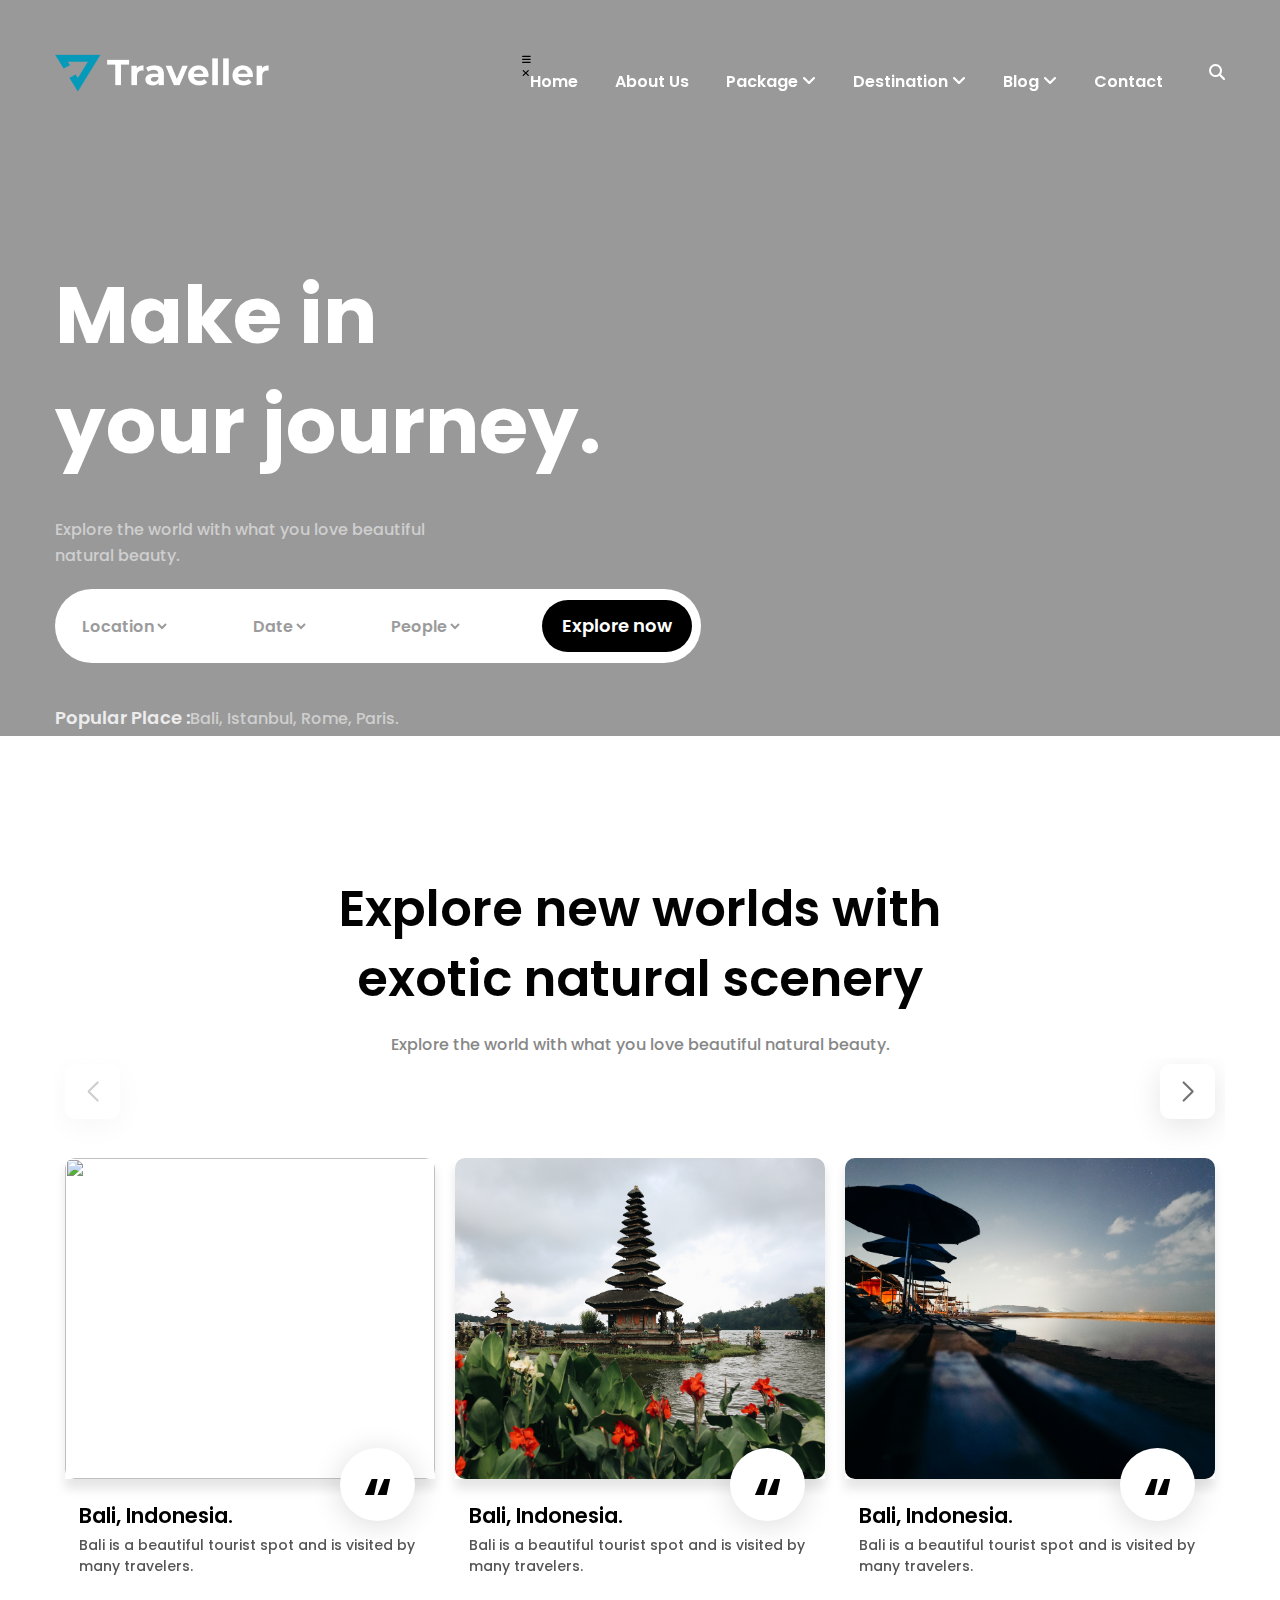
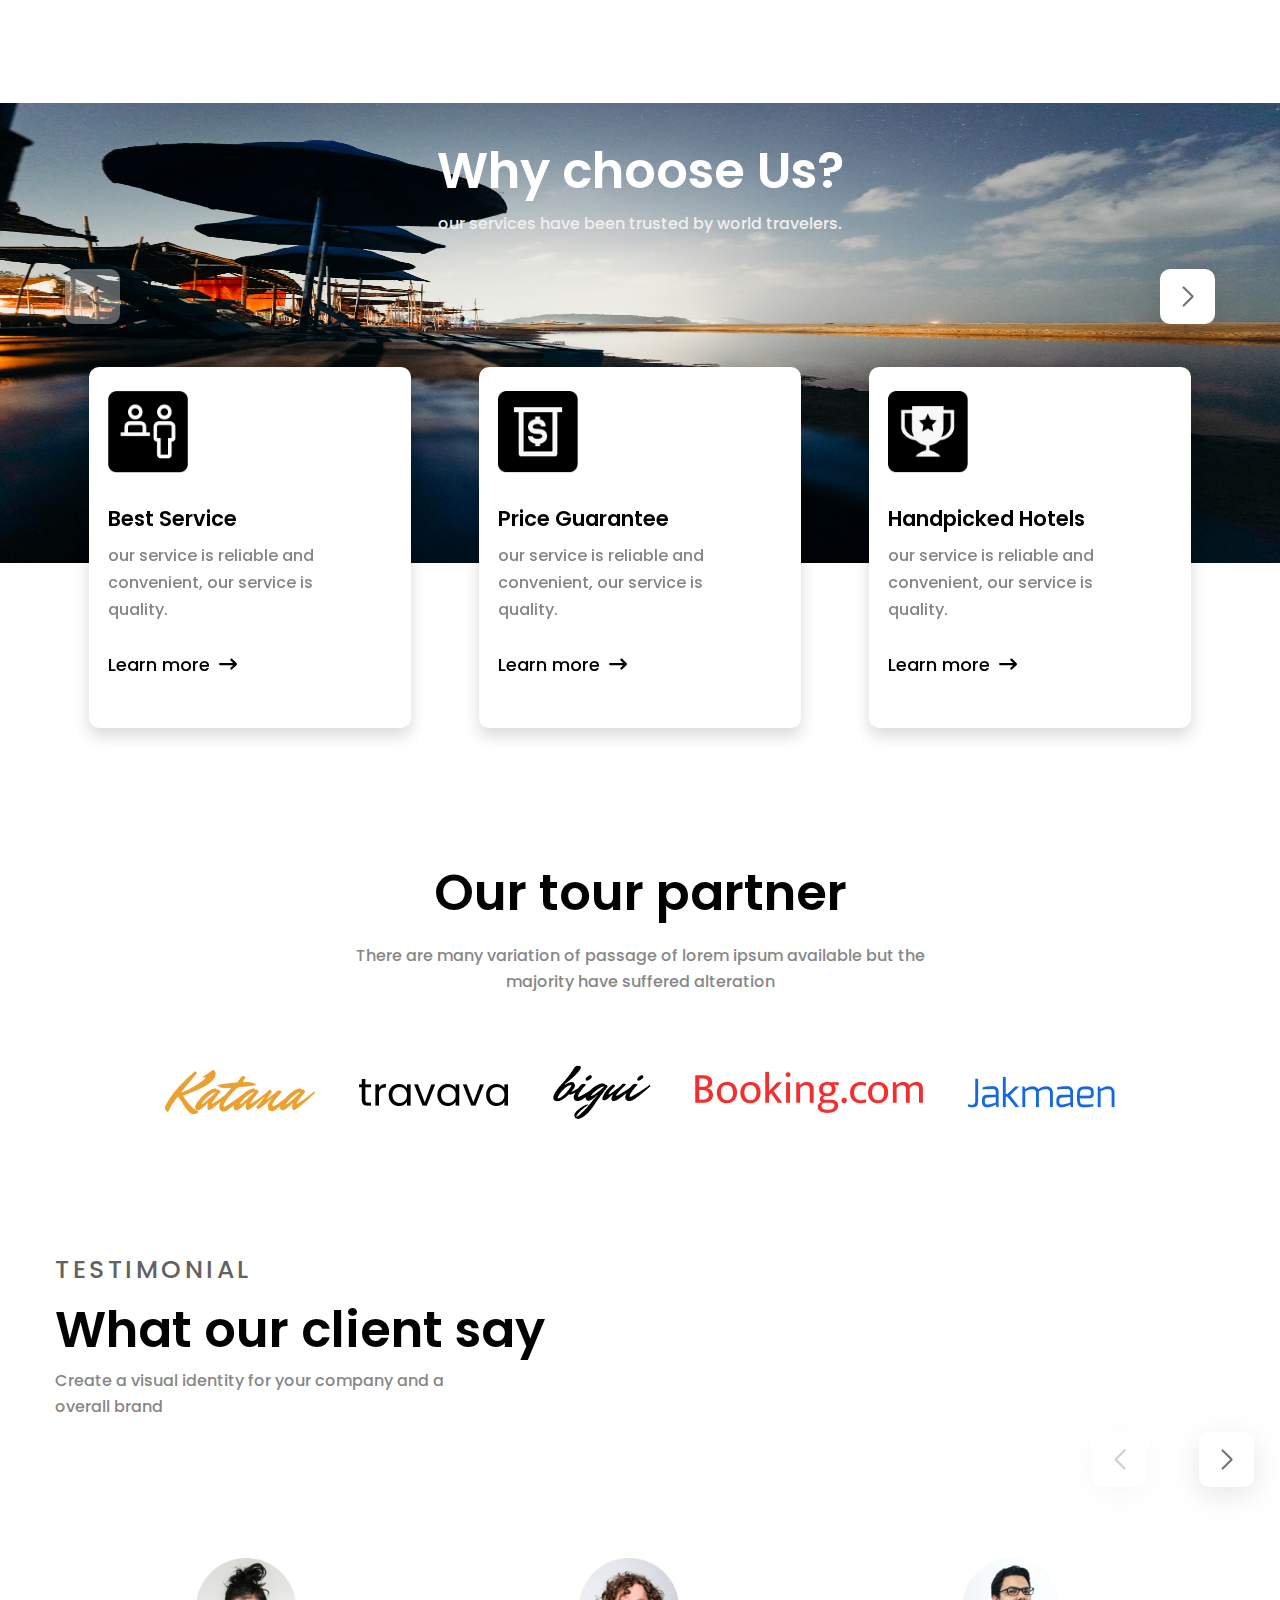
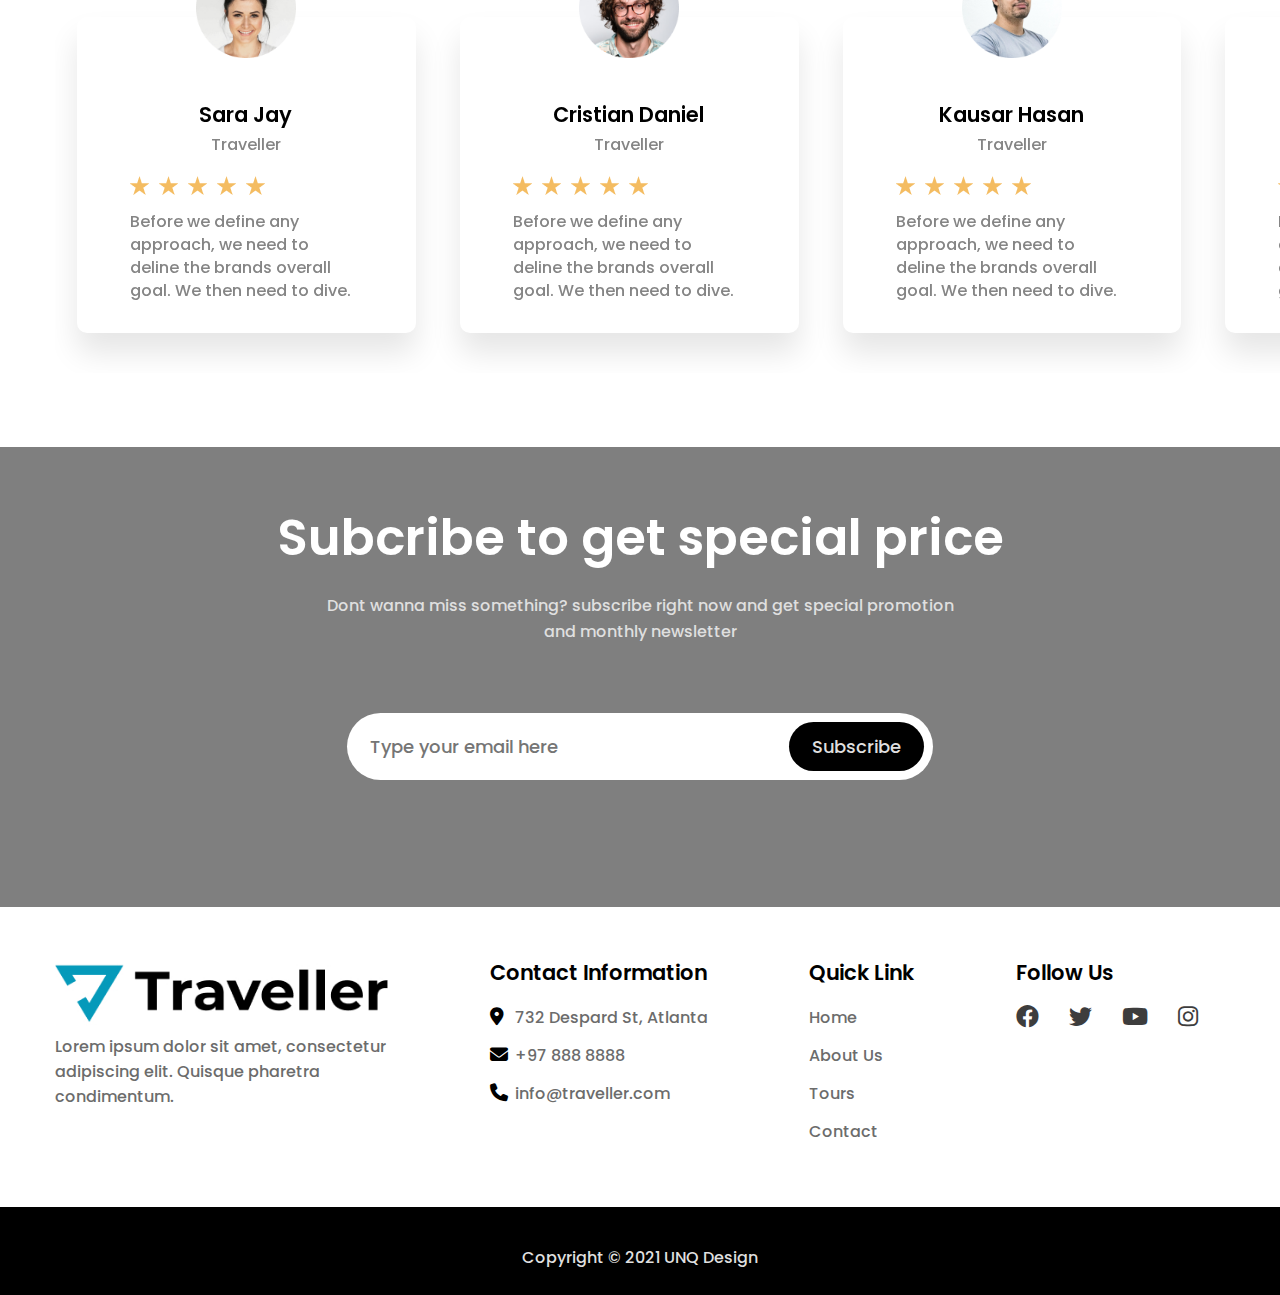
==== commit 0c2b57a7: "submenu-responsive" ====
--- a/traveller-html/asset/index.html
+++ b/traveller-html/asset/index.html
@@ -19,7 +19,9 @@
                 <img src="../asset/images/logo.png" alt="">
             </a>
             <nav>
-                <ul>
+                <i class="fa-solid fa-bars" onclick="togglemenu()"></i>
+                <ul id="menu">
+                    <i class="fa-solid fa-xmark" onclick="togglemenu()"></i>
                     <li><a href="#">Home </a></li>
                     <li><a href="#">About Us </a></li>
                     <li><a href="#">Package <i class="fa-solid fa-angle-down"></i> </a>
@@ -32,7 +34,13 @@
                     </li>
                     <li><a href="#">Destination <i class="fa-solid fa-angle-down"></i> </a>
                         <ul class="submenu1">
-                            <li><a href="#">Goa</a></li>
+                            <li><a href="#">Goa</a>
+                                <ul class="submenu3">
+                                    <li><a href="#">1</a></li>
+                                    <li><a href="#">1</a></li>
+
+                                </ul>
+                            </li>
                             <li><a href="#">Bali</a></li>
                             <li><a href="#">Simla</a></li>
                             <li><a href="#">Dubai</a></li>
@@ -411,9 +419,9 @@
                 prevEl: '.swiper-button-prev',
             },
             breakpoints: {
-                320:{
-                    slidesPerView:1,
-                    spaceBetween:0,
+                320: {
+                    slidesPerView: 1,
+                    spaceBetween: 0,
                 },
                 640: {
                     slidesPerView: 1,
@@ -441,9 +449,9 @@
                 prevEl: '.swiper-button-prev',
             },
             breakpoints: {
-                320:{
-                    slidesPerView:1,
-                    spaceBetween:0,
+                320: {
+                    slidesPerView: 1,
+                    spaceBetween: 0,
                 },
                 640: {
                     slidesPerView: 1,
@@ -471,9 +479,9 @@
                 prevEl: '.swiper-button-prev',
             },
             breakpoints: {
-                320:{
-                    slidesPerView:1,
-                    spaceBetween:0,
+                320: {
+                    slidesPerView: 1,
+                    spaceBetween: 0,
                 },
                 640: {
                     slidesPerView: 1,
@@ -490,6 +498,11 @@
             },
         });
     </script>
+    <script>
+        function togglemenu(){
+            document.getElementById("menu").classList.toggle('showhide');
+        }
+    </script>
 
 </body>
 
--- a/traveller-html/asset/css/style.css
+++ b/traveller-html/asset/css/style.css
@@ -98,7 +98,8 @@
 
 .submenu,
 .submenu1,
-.submenu2 {
+.submenu2,
+.submenu3 {
     top: 3rem;
     left: 0;
     position: absolute;
@@ -123,6 +124,10 @@
 nav ul>li:hover .submenu,
 nav ul>li:hover .submenu1,
 nav ul>li:hover .submenu2 {
+    display: block;
+}
+
+.submenu1>li:hover .submenu3 {
     display: block;
 }
 
@@ -173,7 +178,6 @@
 
 .search-box {
     max-width: 73.6rem;
-    height: 7.8rem;
     background-color: #FFFFFF;
     border-radius: 4rem;
     display: flex;
@@ -189,7 +193,6 @@
     font-style: normal;
     font-weight: 600;
     font-size: 1.8rem;
-    line-height: 3.6rem;
     color: #9B9B9B;
     font-family: 'Poppins';
 }
@@ -498,7 +501,6 @@
     padding: 9rem 5.4rem 5.1rem 5.3rem;
     box-shadow: 0 2rem 3rem 0 rgba(0, 0, 0, 0.10);
     border-radius: 1rem;
-    /* border: 1px solid navy; */
 }
 
 .client-data h4 {
@@ -516,7 +518,6 @@
 
 .client-data img {
     width: 2.1rem;
-    height: 2.1rem;
     object-fit: cover;
     object-position: center center;
     margin: 5rem 0.7rem 2rem 0;
@@ -731,7 +732,7 @@
     color: rgb(138, 58, 185);
 }
 
-/****(laptop)*******/
+/****(laptop)-1365*******/
 @media screen and (max-width:1440px) {
     .container {
         max-width: 134rem;
@@ -764,6 +765,11 @@
         font-size: 2rem;
     }
 
+    .explore-circle span {
+        font-size: 6.2rem;
+        padding: 3.4rem 2.3rem;
+    }
+
     .explore-slider .swiper-wrapper {
         padding: 11rem 0;
     }
@@ -813,7 +819,7 @@
     .nav-client .swiper-button-next {
         width: 6rem;
         height: 6rem;
-        margin: 2.2rem 6.6rem 0 6.6rem;
+        margin: 2.2rem 5rem 0 5rem;
     }
 
     .nav-client .swiper-button-prev:after,
@@ -846,7 +852,7 @@
     }
 }
 
-/***********Big tablet***********/
+/***********Big tablet-1200***********/
 @media screen and (max-width:1365px) {
     .container {
         max-width: 117rem;
@@ -871,7 +877,6 @@
 
     .search-box {
         max-width: 64.6rem;
-        height: 6.8rem;
     }
 
     .search-box select {
@@ -1087,7 +1092,7 @@
     }
 }
 
-/****************big tablet***********/
+/****************big tablet-992***********/
 @media screen and (max-width:1199px) {
     .container {
         max-width: 95%;
@@ -1121,8 +1126,7 @@
 
     .search-box {
         max-width: 50.6rem;
-        height: 5.8rem;
-        padding: 1.1rem 0.7rem 1.1rem 2.3rem;
+        padding: 0.7rem 0.7rem 0.7rem 2.3rem;
     }
 
     .search-box select {
@@ -1131,7 +1135,7 @@
 
     #search-btn {
         font-size: 1.4rem;
-        padding: 0.4rem 1.1rem;
+        padding: 0.4rem 1.5rem
     }
 
     span {
@@ -1154,6 +1158,10 @@
 
     .explore-img {
         height: 29.1rem;
+    }
+
+    .explore-slide {
+        margin: 0 4rem;
     }
 
     .explore-data h4 {
@@ -1166,6 +1174,7 @@
     .explore-circle {
         width: 6.5rem;
         height: 6.3rem;
+        top: -5rem;
     }
 
     .explore-circle span {
@@ -1210,6 +1219,7 @@
     }
 
     .choose {
+        margin: 0 6.4rem;
         padding: 2.4rem 4.2rem 5rem 1.9rem;
     }
 
@@ -1249,6 +1259,10 @@
         margin-left: calc((100% - 95%) / 2);
     }
 
+    .client-slide {
+        margin: 0 7.2rem;
+    }
+
     #client-say h3 {
         font-size: 2.3rem;
         line-height: 5rem;
@@ -1352,11 +1366,45 @@
     }
 
 }
-
-/***************************************/
+.showhide{
+    display: none;
+}
+
+/***************768************************/
 @media screen and (max-width:991px) {
-    header nav ul li a {
+    header nav>ul {
+        position: fixed;
+        top: 0;
+        right: -300px;
+        width: 300px;
+        height: 100vh;
+        background-color: thistle;
+        display: block;
+        transition: all 1s;
+    }
+
+    header nav>ul>li {
+        padding-bottom: 20px;
+    }
+
+    .submenu,
+    .submenu1,
+    .submenu2,
+    .submenu3 {
+        position: relative;
+    }
+
+    .submenu li a {
         font-size: 1.3rem;
+        padding-left: 30px;
+    }
+
+    .submenu1>li>ul>li>a {
+        padding-left: 40px;
+    }
+    .showhide{
+        right: 0 !important;
+        display: block;
     }
 
     header nav>ul>li {
@@ -1368,6 +1416,10 @@
         margin-left: 0.5rem;
         font-size: 1.3rem;
     }
+    header nav>i{
+        display: inline-block;
+        padding-right: 260px;
+    }
 
     #hero h1 {
         font-size: 6rem;
@@ -1388,8 +1440,7 @@
 
     .search-box {
         max-width: 42.6rem;
-        height: 4.8rem;
-        padding: 1.1rem 0.6rem 1.1rem 2.3rem;
+        padding: 0.6rem 0.6rem 0.6rem 1.8rem;
     }
 
     .search-box select {
@@ -1415,7 +1466,7 @@
     }
 
     #explore .main-title {
-        max-width: 67rem;
+        max-width: 53rem;
     }
 
     #explore .sub-title {
@@ -1445,6 +1496,10 @@
     .explore-circle span {
         padding: 2.8rem 2rem;
         font-size: 4.2rem;
+    }
+
+    .explore-data {
+        padding: 0 1.9rem 2.6rem 1rem;
     }
 
     .explore-data h4 {
@@ -1476,6 +1531,7 @@
     }
 
     .choose {
+        margin: 0 4.4rem;
         padding: 2.2rem 4rem 4rem 1.9rem;
     }
 
@@ -1509,18 +1565,21 @@
         justify-content: space-evenly;
         flex-wrap: wrap;
         margin-top: 5rem;
-        height: 4rem;
         line-height: 5rem;
         padding: 0 10rem;
     }
 
     .partner-menu img {
         padding: 0.5rem 0;
-        max-width: 14rem;
+        max-width: 15rem;
     }
 
     #client-say {
         margin-top: 13.1rem;
+    }
+
+    .client-slide {
+        margin: 0 4.2rem;
     }
 
     #client-say h3 {
@@ -1544,7 +1603,7 @@
     .nav-client .swiper-button-next {
         width: 4.5rem;
         height: 4.5rem;
-        margin: 1rem 2rem 0 1.5rem;
+        margin: 1.5rem 2rem 0 1.5rem;
     }
 
     .nav-client .swiper-button-prev:after,
@@ -1579,7 +1638,7 @@
 
     #get-price input {
         font-size: 1.3rem;
-        margin: 1rem 1.9rem;
+        margin: 1.5rem 1.9rem;
     }
 
     #get-price button {
@@ -1599,15 +1658,15 @@
     }
 
     .quick-link {
-        max-width: 40%;
+        width: 40%;
     }
 
     .follow {
-        max-width: 26%;
+        width: 26%;
     }
 
     .contact {
-        max-width: 26%;
+        width: 26%;
     }
 
     .contact ul li,
@@ -1616,7 +1675,7 @@
     }
 
     .follow ul li a i {
-        font-size: 1.8rem;
+        font-size: 2rem;
         margin-right: 2.3rem;
     }
 
@@ -1642,8 +1701,9 @@
     }
 }
 
-/*********************************************/
+/*****************575****************************/
 @media screen and (max-width:767px) {
+
     header nav ul li a {
         font-size: 1.2rem;
     }
@@ -1660,8 +1720,7 @@
 
     .search-box {
         max-width: 37.6rem;
-        height: 4.2rem;
-        padding: 1rem 0.5rem 1rem 2.3rem;
+        padding: 0.5rem 0.5rem 0.5rem 1.5rem;
     }
 
     .search-box select {
@@ -1718,8 +1777,8 @@
     }
 
     .explore-circle {
-        top: -4.5rem;
-        right: 4rem;
+        top: -4rem;
+        right: 3rem;
         width: 5.5rem;
         height: 5.5rem;
     }
@@ -1869,7 +1928,7 @@
 
     #get-price input {
         font-size: 1.2rem;
-        margin: 0.5rem 1.9rem;
+        margin: 1.3rem 1.9rem;
     }
 
     .footer-top {
@@ -1898,7 +1957,7 @@
     }
 
     .contact {
-        max-width: 31%;
+        width: 31%;
     }
 
     .contact ul li,
@@ -1907,7 +1966,7 @@
     }
 
     .follow {
-        max-width: 31%;
+        width: 31%;
     }
 
     .follow ul li a i {
@@ -1924,7 +1983,7 @@
     }
 }
 
-/**********************************************/
+/******************480****************************/
 @media screen and (max-width:574px) {
     #hero h1 {
         font-size: 4rem;
@@ -1948,8 +2007,7 @@
 
     .search-box {
         max-width: 34.6rem;
-        height: 4rem;
-        padding: 1rem 0.4rem 1rem 2.3rem;
+        padding: 0.4rem 0.4rem 0.4rem 2.3rem;
     }
 
     span {
@@ -1993,18 +2051,20 @@
     }
 
     .explore-circle {
+        top: -4rem;
         right: 2rem;
         width: 5rem;
         height: 5rem;
     }
 
     .explore-circle span {
-        padding: 2.8rem 1.6rem;
+        padding: 2.7rem 1.7rem;
         font-size: 3.5rem;
     }
 
     .explore-data {
-        padding: 0 1.9rem 2rem 1.4rem;
+        padding: 0 1.9rem 2rem 1rem;
+
     }
 
     .explore-data h4 {
@@ -2043,7 +2103,7 @@
     }
 
     #choose {
-        background-size: 100% 32rem;
+        background-size: 100% 31rem;
     }
 
     .choose-img {
@@ -2180,7 +2240,7 @@
     .contact,
     .quick-link,
     .follow {
-        max-width: 100%;
+        width: 100%;
         margin-top: 2rem;
     }
 
@@ -2230,12 +2290,17 @@
         line-height: 1.7rem;
     }
 
+    .search-box {
+        padding: 0.3rem 0.3rem 0.3rem 1rem;
+    }
+
     .search-box select {
         font-size: 1rem;
     }
 
     #search-btn {
         font-size: 1rem;
+        padding: 1rem 1rem;
     }
 
     span {
@@ -2254,6 +2319,10 @@
 
     #explore {
         margin-top: 5.8rem;
+    }
+
+    #explore .sub-title {
+        line-height: 1.5rem;
     }
 
     .explore-slider .swiper-button-prev,
@@ -2307,7 +2376,7 @@
     }
 
     #choose {
-        background-size: 100% 39rem;
+        background-size: 100% 24rem;
         padding-top: 2rem;
     }
 
@@ -2315,7 +2384,7 @@
     #choose .swiper-button-next {
         width: 3rem;
         height: 3rem;
-        top: 8.5rem;
+        top: 7rem;
     }
 
     #choose .swiper-button-prev:after,
@@ -2323,9 +2392,13 @@
         font-size: 1.3rem;
     }
 
+    .choose-slider .swiper-wrapper {
+        padding: 5rem 0;
+    }
+
     .choose {
-        margin: 0px 5.4rem;
-            padding: 2rem 3rem 3rem 1.6rem;
+        margin: 0px 6.4rem;
+        padding: 2rem 3rem 3rem 1.6rem;
     }
 
     .choose-img {
@@ -2344,10 +2417,143 @@
         margin-top: 0.5rem;
         margin-bottom: 1.5rem;
     }
+
     .choose-data a {
         font-size: 1.3rem;
     }
 
+    #partner .sub-title {
+        margin: 1rem auto;
+    }
+
+    .partner-menu {
+        margin-top: 2.5rem;
+    }
+
+    .partner-menu img {
+        padding: 0.6rem 0;
+        max-width: 11rem;
+    }
+
+    #client-say {
+        margin-top: 23rem;
+    }
+
+    #client-say h3 {
+        font-size: 1.5rem;
+        line-height: 1rem;
+    }
+
+    #client-say .main-title {
+        line-height: 4rem;
+    }
+
+    .nav-client .swiper-button-prev,
+    .nav-client .swiper-button-next {
+        width: 3rem;
+        height: 3rem;
+        margin: 1.5rem 1rem 0 1rem;
+    }
+
+    .nav-client .swiper-button-prev:after,
+    .nav-client .swiper-button-next:after {
+        font-size: 1.3rem;
+    }
+
+    .client-slide {
+        margin: 0 4.2rem;
+    }
+
+    .client-data h4 {
+        font-size: 1.4rem;
+        line-height: 1.5rem;
+    }
+
+    .client-data p {
+        font-size: 1rem;
+        line-height: 1.5rem;
+    }
+
+    .client-data img {
+        width: 1.2rem;
+        height: 1.2rem;
+        margin: 1.5rem 0.7rem 0.8rem 0;
+    }
+
+    .client-data {
+        padding: 6rem 5rem 3.1rem 4rem;
+    }
+
+    #client-say .swiper-wrapper {
+        padding: 2.5rem 0;
+    }
+
+    #get-price {
+        margin-top: 5.4rem;
+    }
+
+    #get-price {
+        padding: 3rem 0 9rem 0;
+    }
+
+    #get-price .sub-title {
+        margin: 0.7rem auto;
+        line-height: 1.5rem;
+    }
+
+    #get-price input {
+        font-size: 1rem;
+        margin: 1rem 1.3rem;
+    }
+
+    #get-price button {
+        font-size: 1rem;
+        margin: 0.3rem;
+        padding: 0.3rem 1.2rem;
+    }
+
+    .footer-top {
+        padding: 5rem 0;
+    }
+
+    .traveller-logo p {
+        font-size: 1rem;
+        line-height: 1.6rem;
+    }
+
+    .contact h4,
+    .quick-link h4,
+    .follow h4 {
+        font-size: 1.4rem;
+        margin-bottom: 0.8rem;
+    }
+
+    .contact ul li a,
+    .quick-link ul li a,
+    .contact ul li a {
+        font-size: 1rem;
+    }
+
+    .contact ul li,
+    .quick-link ul li {
+        margin-bottom: 0.5rem;
+    }
+
+    .contact ul li a i {
+        font-size: 1.1rem;
+        margin-right: 0.5rem;
+    }
+
+    .follow ul li a i {
+        margin-right: 1.6rem;
+        font-size: 1.5rem;
+    }
+
+    .footer-bottom {
+        padding: 1rem 0 0.5rem 0;
+        font-size: 1rem;
+    }
+
 
 
 }